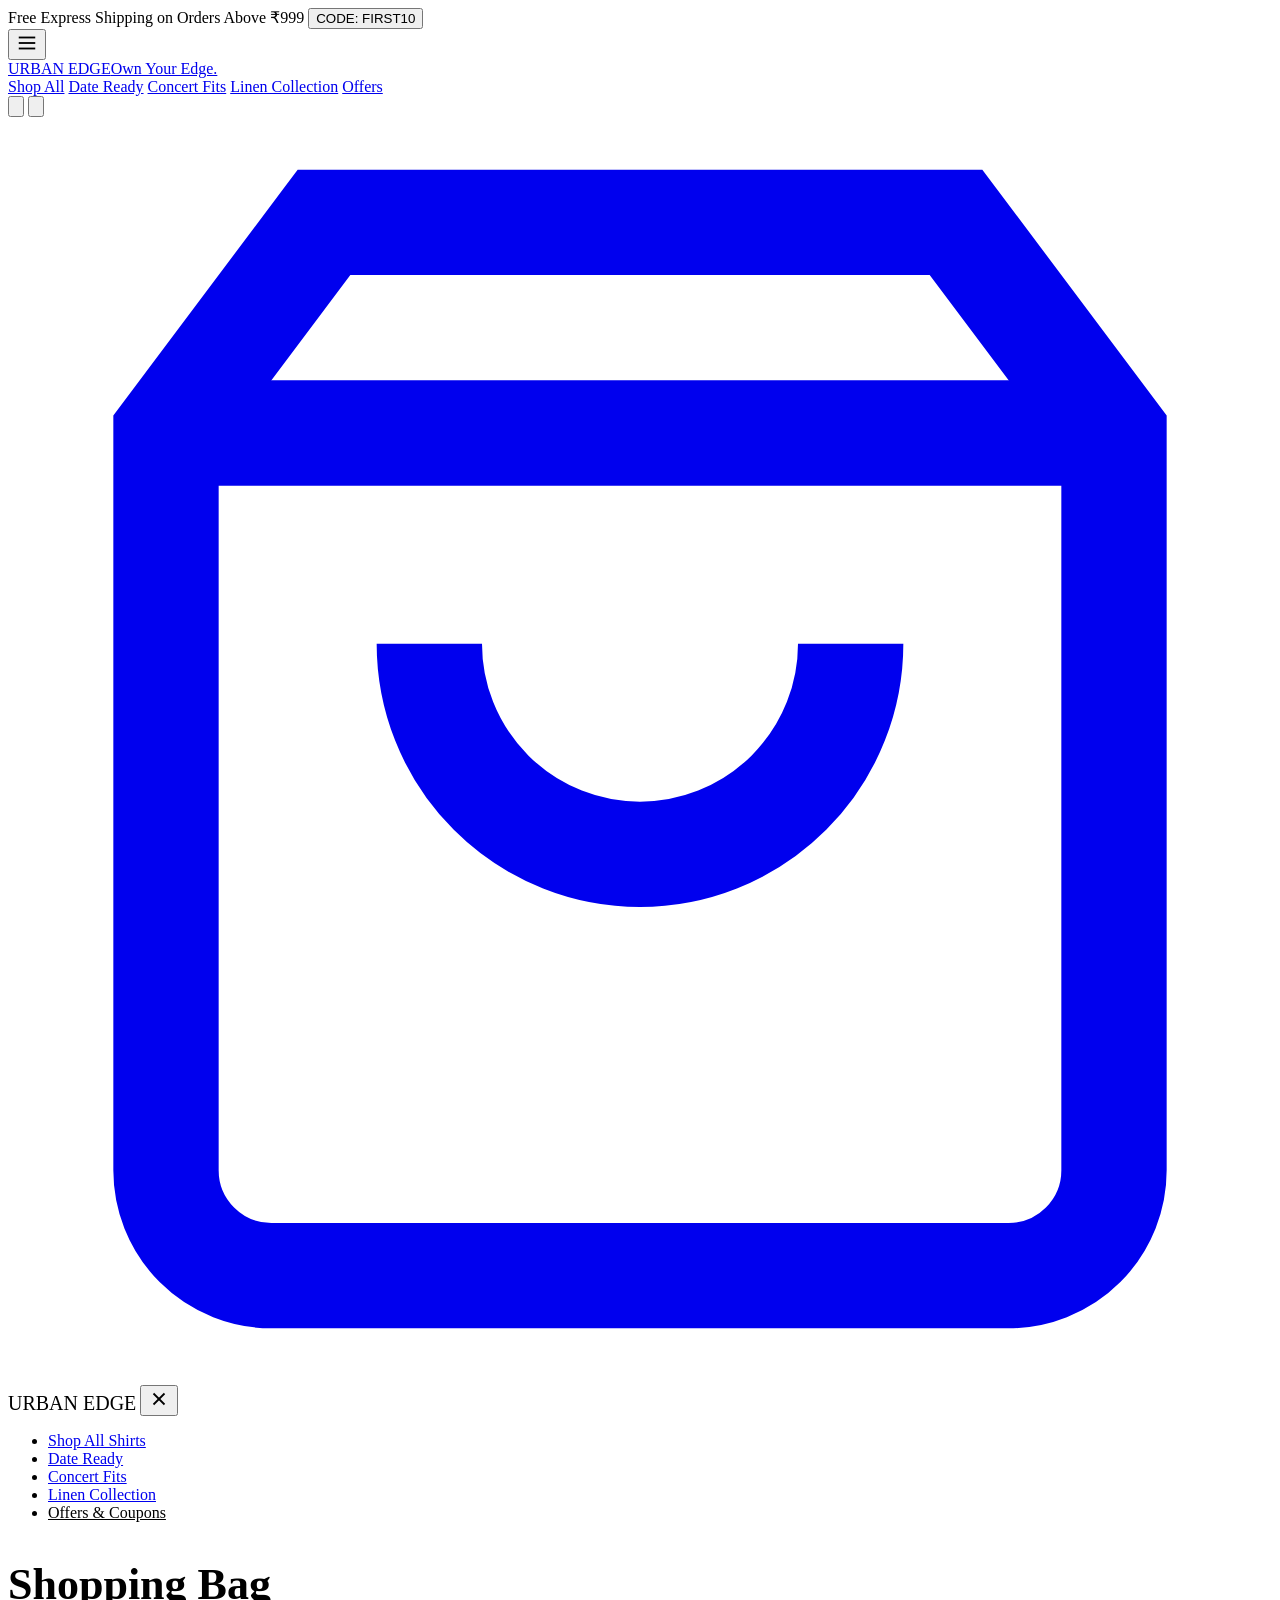
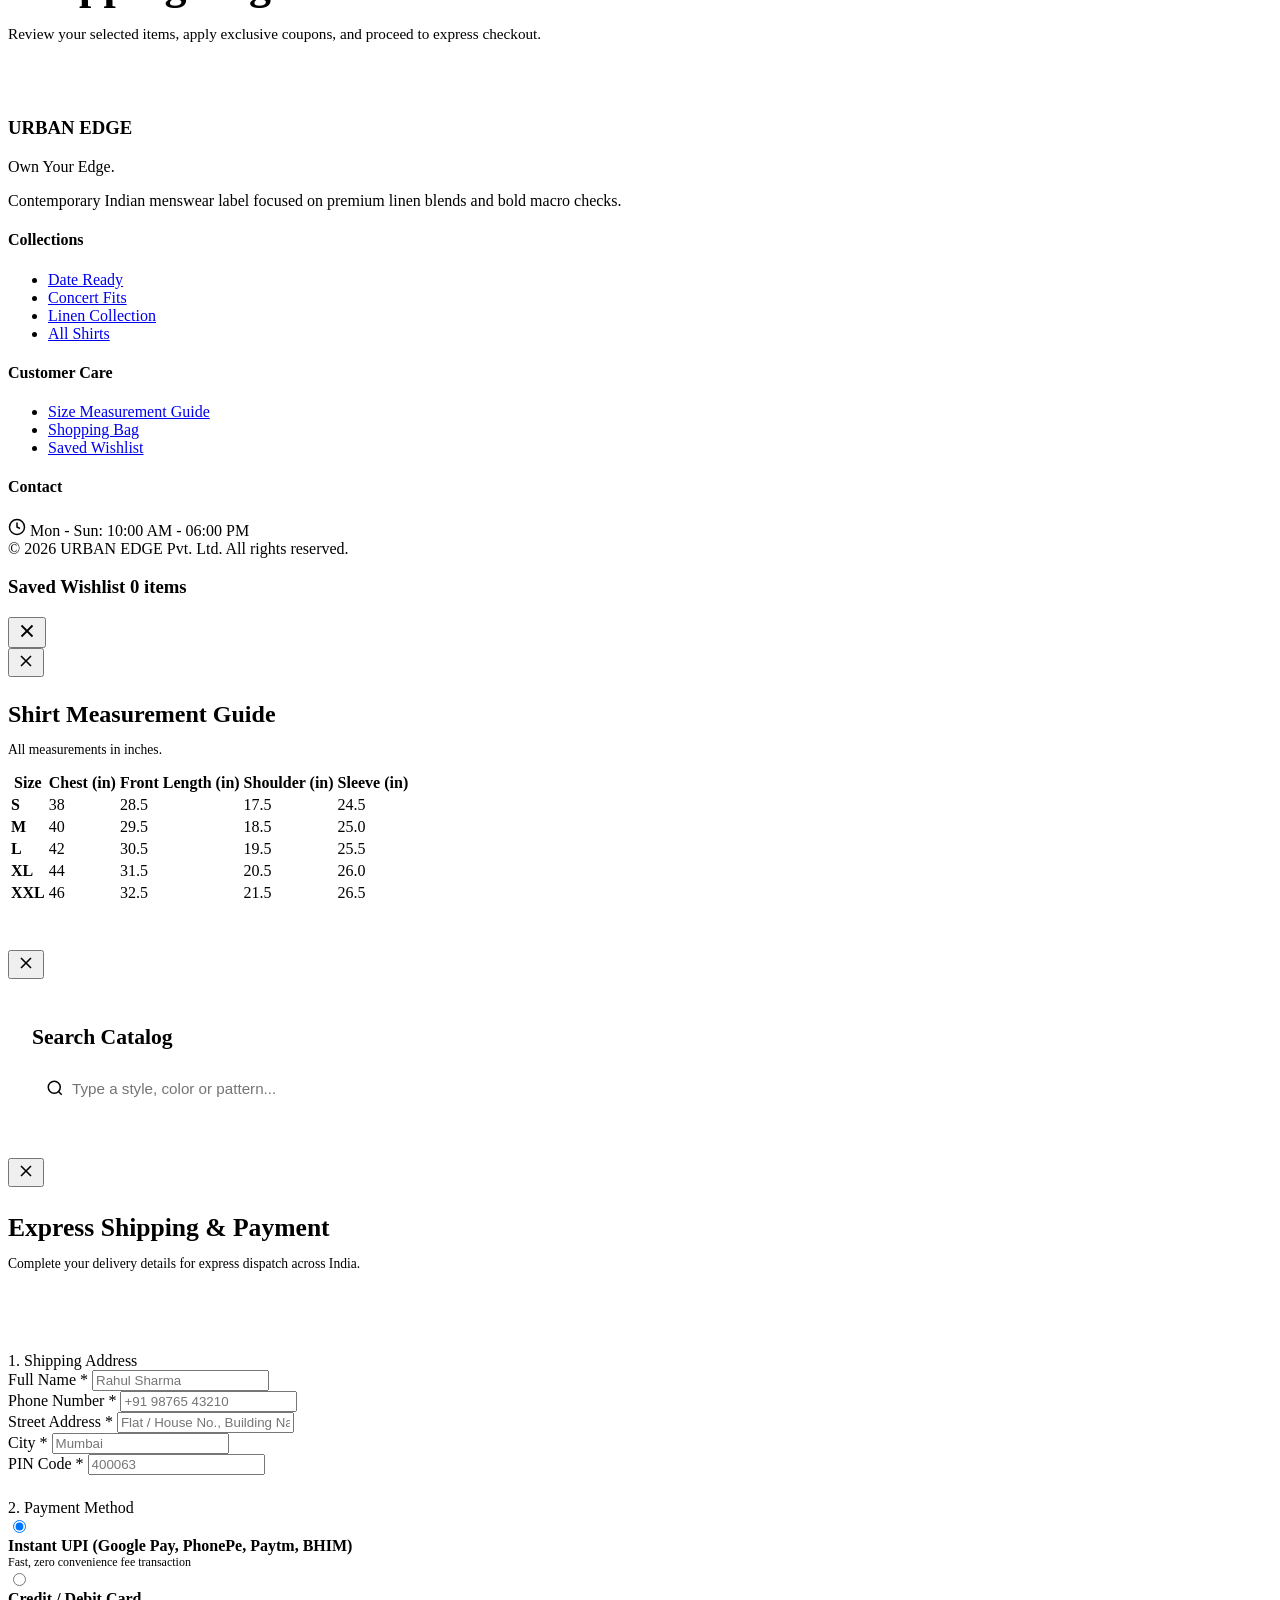
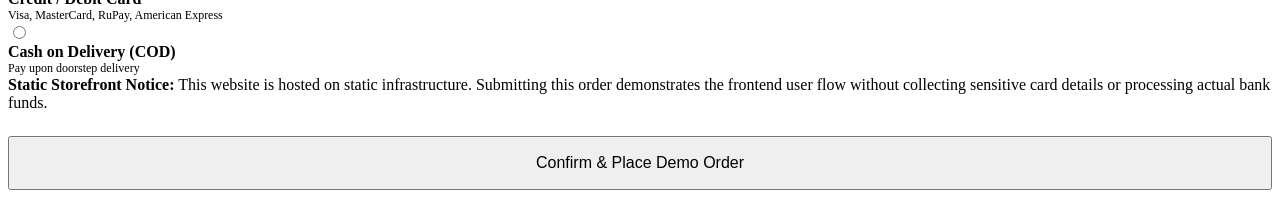
==== cart.html @ 866eb308 "html commit" ====
<!DOCTYPE html>
<html lang="en">
<head>
  <meta charset="UTF-8" />
  <meta name="viewport" content="width=device-width, initial-scale=1.0" />
  <meta name="description" content="URBAN EDGE — Shopping Bag and Checkout." />
  <title>Shopping Bag — URBAN EDGE</title>
  
  <link rel="icon" type="image/png" href="media/file1.png" />
  <link rel="preconnect" href="https://fonts.googleapis.com" />
  <link rel="preconnect" href="https://fonts.gstatic.com" crossorigin />
  <link href="https://fonts.googleapis.com/css2?family=Cinzel:wght@600;700&family=Playfair+Display:ital,wght@0,500;0,600;0,700;1,400&family=Plus+Jakarta+Sans:wght@300;400;500;600;700;800&display=swap" rel="stylesheet" />
  <link rel="stylesheet" href="css/styles.css" />
</head>
<body>

  <!-- Announcement Bar -->
  <aside class="announcement-bar" aria-label="Offers Announcement">
    <div class="container">
      <div class="announcement-slider">
        <div class="announcement-item active">
          <span>Free Express Shipping on Orders Above ₹999</span>
          <button type="button" class="announcement-code-badge" data-copy-code="FIRST10" title="Click to copy code">
            CODE: FIRST10
          </button>
        </div>
      </div>
    </div>
  </aside>

  <!-- Site Header -->
  <header class="site-header">
    <div class="container">
      <div class="header-inner">
        <button type="button" class="action-btn mobile-menu-toggle" data-open-mobile-menu aria-label="Open navigation menu">
          <svg width="22" height="22" viewBox="0 0 24 24" fill="none" stroke="currentColor" stroke-width="2" aria-hidden="true"><line x1="3" y1="12" x2="21" y2="12"></line><line x1="3" y1="6" x2="21" y2="6"></line><line x1="3" y1="18" x2="21" y2="18"></line></svg>
        </button>

        <a href="index.html" class="brand-logo-wrap" aria-label="URBAN EDGE Home">
          <img src="media/file1.png" alt="URBAN EDGE Logo" class="brand-logo-img" onerror="this.style.display='none'; document.getElementById('brandFallbackText').style.display='flex';" />
          <div class="brand-fallback-text" id="brandFallbackText" style="display:none;">
            <span class="brand-name">URBAN EDGE</span>
            <span class="brand-tagline">Own Your Edge.</span>
          </div>
        </a>

        <nav class="desktop-nav" aria-label="Primary navigation">
          <a href="index.html#catalog" class="nav-link">Shop All</a>
          <a href="index.html?category=DATE+READY#catalog" class="nav-link">Date Ready</a>
          <a href="index.html?category=CONCERT+FITS#catalog" class="nav-link">Concert Fits</a>
          <a href="index.html?category=LINEN+COLLECTION#catalog" class="nav-link">Linen Collection</a>
          <a href="index.html#offers" class="nav-link nav-link-sale">Offers</a>
        </nav>

        <div class="header-actions">
          <button type="button" class="action-btn" data-open-search aria-label="Search catalog">
            <svg viewBox="0 0 24 24" fill="none" stroke="currentColor" stroke-width="2" aria-hidden="true"><circle cx="11" cy="11" r="8"></circle><line x1="21" y1="21" x2="16.65" y2="16.65"></line></svg>
          </button>
          <button type="button" class="action-btn" data-open-wishlist aria-label="Saved items wishlist">
            <svg viewBox="0 0 24 24" fill="none" stroke="currentColor" stroke-width="2" aria-hidden="true"><path d="M20.84 4.61a5.5 5.5 0 0 0-7.78 0L12 5.67l-1.06-1.06a5.5 5.5 0 0 0-7.78 7.78l1.06 1.06L12 21.23l7.78-7.78 1.06-1.06a5.5 5.5 0 0 0 0-7.78z"></path></svg>
            <span class="action-badge action-badge-wishlist" style="display: none;">0</span>
          </button>
          <a href="cart.html" class="action-btn" aria-label="Shopping bag">
            <svg viewBox="0 0 24 24" fill="none" stroke="currentColor" stroke-width="2" aria-hidden="true"><path d="M6 2L3 6v14a2 2 0 0 0 2 2h14a2 2 0 0 0 2-2V6l-3-4z"></path><line x1="3" y1="6" x2="21" y2="6"></line><path d="M16 10a4 4 0 0 1-8 0"></path></svg>
            <span class="action-badge action-badge-cart" style="display: none;">0</span>
          </a>
        </div>
      </div>
    </div>
  </header>

  <!-- Mobile Drawer -->
  <div class="mobile-nav-backdrop" id="mobileNavBackdrop">
    <div class="mobile-nav-drawer" role="dialog" aria-modal="true" aria-label="Mobile Navigation">
      <div class="mobile-drawer-header">
        <span class="brand-name" style="font-size: 1.25rem;">URBAN EDGE</span>
        <button type="button" class="mobile-drawer-close" data-close-drawer aria-label="Close menu">
          <svg width="22" height="22" viewBox="0 0 24 24" fill="none" stroke="currentColor" stroke-width="2" aria-hidden="true"><line x1="18" y1="6" x2="6" y2="18"></line><line x1="6" y1="6" x2="18" y2="18"></line></svg>
        </button>
      </div>
      <div class="mobile-drawer-body">
        <ul class="mobile-menu-list">
          <li class="mobile-menu-item"><a href="index.html#catalog">Shop All Shirts</a></li>
          <li class="mobile-menu-item"><a href="index.html?category=DATE+READY#catalog">Date Ready</a></li>
          <li class="mobile-menu-item"><a href="index.html?category=CONCERT+FITS#catalog">Concert Fits</a></li>
          <li class="mobile-menu-item"><a href="index.html?category=LINEN+COLLECTION#catalog">Linen Collection</a></li>
          <li class="mobile-menu-item"><a href="index.html#offers" style="color: var(--color-vermilion);">Offers &amp; Coupons</a></li>
        </ul>
      </div>
    </div>
  </div>

  <main>
    <section class="cart-page-section">
      <div class="container">
        <h1 style="font-family: var(--font-serif); font-size: clamp(2rem, 3.5vw, 2.75rem); color: var(--color-emerald-dark); margin-bottom: 0.5rem;">Shopping Bag</h1>
        <p style="color: var(--color-charcoal-muted); font-size: 0.95rem;">Review your selected items, apply exclusive coupons, and proceed to express checkout.</p>

        <!-- Shipping Threshold Bar -->
        <div id="cartPageShippingBanner" style="margin-top: 1.5rem; background: var(--color-emerald-subtle); border: 1px solid var(--color-soft-neutral); padding: 1rem 1.5rem; border-radius: 4px;">
          <!-- Dynamically populated -->
        </div>

        <div id="cartPageLayout">
          <!-- Populated by renderCartPage() -->
        </div>
      </div>
    </section>
  </main>

  <!-- Footer -->
  <footer class="site-footer">
    <div class="container">
      <div class="footer-grid">
        <div class="footer-col-brand">
          <h3 class="footer-brand-name">URBAN EDGE</h3>
          <div class="footer-brand-tagline">Own Your Edge.</div>
          <p class="footer-bio">Contemporary Indian menswear label focused on premium linen blends and bold macro checks.</p>
        </div>
        <div>
          <h4 class="footer-col-title">Collections</h4>
          <ul class="footer-links-list">
            <li><a href="index.html?category=DATE+READY#catalog">Date Ready</a></li>
            <li><a href="index.html?category=CONCERT+FITS#catalog">Concert Fits</a></li>
            <li><a href="index.html?category=LINEN+COLLECTION#catalog">Linen Collection</a></li>
            <li><a href="index.html#catalog">All Shirts</a></li>
          </ul>
        </div>
        <div>
          <h4 class="footer-col-title">Customer Care</h4>
          <ul class="footer-links-list">
            <li><a href="javascript:void(0)" onclick="openSizeGuideModal()">Size Measurement Guide</a></li>
            <li><a href="cart.html">Shopping Bag</a></li>
            <li><a href="javascript:void(0)" onclick="openWishlistDrawer()">Saved Wishlist</a></li>
          </ul>
        </div>
        <div>
          <h4 class="footer-col-title">Contact</h4>
          <div class="footer-contact-info">
            <div class="footer-contact-item">
              <svg width="18" height="18" viewBox="0 0 24 24" fill="none" stroke="currentColor" stroke-width="2" aria-hidden="true"><circle cx="12" cy="12" r="10"></circle><polyline points="12 6 12 12 16 14"></polyline></svg>
              <span>Mon - Sun: 10:00 AM - 06:00 PM</span>
            </div>
          </div>
        </div>
      </div>
      <div class="footer-bottom">
        <div class="container">
          <div>&copy; 2026 URBAN EDGE Pvt. Ltd. All rights reserved.</div>
        </div>
      </div>
    </div>
  </footer>

  <!-- Wishlist Drawer -->
  <div class="drawer-backdrop" id="wishlistDrawerBackdrop">
    <aside class="side-drawer" role="dialog" aria-modal="true" aria-label="Saved Wishlist">
      <div class="drawer-header">
        <h3 class="drawer-title">Saved Wishlist <span class="drawer-count-pill" id="wishlistDrawerCount" style="background-color: var(--color-vermilion);">0 items</span></h3>
        <button type="button" class="drawer-close-btn" data-close-drawer aria-label="Close wishlist drawer">
          <svg width="22" height="22" viewBox="0 0 24 24" fill="none" stroke="currentColor" stroke-width="2" aria-hidden="true"><line x1="18" y1="6" x2="6" y2="18"></line><line x1="6" y1="6" x2="18" y2="18"></line></svg>
        </button>
      </div>
      <div class="drawer-body" id="wishlistDrawerBody"></div>
    </aside>
  </div>

  <!-- Size Guide Modal -->
  <div class="modal-backdrop" id="sizeGuideBackdrop">
    <div class="modal-window" role="dialog" aria-modal="true" aria-label="Size Guide">
      <button type="button" class="modal-close-btn" data-close-drawer aria-label="Close size guide">
        <svg width="20" height="20" viewBox="0 0 24 24" fill="none" stroke="currentColor" stroke-width="2" aria-hidden="true"><line x1="18" y1="6" x2="6" y2="18"></line><line x1="6" y1="6" x2="18" y2="18"></line></svg>
      </button>
      <div class="size-guide-modal-body">
        <h3 style="font-family: var(--font-serif); font-size: 1.5rem; margin-bottom: 0.5rem; color: var(--color-emerald-dark);">Shirt Measurement Guide</h3>
        <p style="font-size: 0.85rem; color: var(--color-charcoal-muted);">All measurements in inches.</p>
        <table class="size-table">
          <thead>
            <tr><th>Size</th><th>Chest (in)</th><th>Front Length (in)</th><th>Shoulder (in)</th><th>Sleeve (in)</th></tr>
          </thead>
          <tbody>
            <tr><td><strong>S</strong></td><td>38</td><td>28.5</td><td>17.5</td><td>24.5</td></tr>
            <tr><td><strong>M</strong></td><td>40</td><td>29.5</td><td>18.5</td><td>25.0</td></tr>
            <tr><td><strong>L</strong></td><td>42</td><td>30.5</td><td>19.5</td><td>25.5</td></tr>
            <tr><td><strong>XL</strong></td><td>44</td><td>31.5</td><td>20.5</td><td>26.0</td></tr>
            <tr><td><strong>XXL</strong></td><td>46</td><td>32.5</td><td>21.5</td><td>26.5</td></tr>
          </tbody>
        </table>
      </div>
    </div>
  </div>

  <!-- Search Modal -->
  <div class="modal-backdrop" id="searchBackdrop">
    <div class="modal-window" role="dialog" aria-modal="true" aria-label="Catalog Search" style="max-width: 640px; margin-top: 5vh;">
      <button type="button" class="modal-close-btn" data-close-drawer aria-label="Close search">
        <svg width="20" height="20" viewBox="0 0 24 24" fill="none" stroke="currentColor" stroke-width="2" aria-hidden="true"><line x1="18" y1="6" x2="6" y2="18"></line><line x1="6" y1="6" x2="18" y2="18"></line></svg>
      </button>
      <div style="padding: 1.5rem 1.5rem 0.5rem;">
        <h3 style="font-family: var(--font-serif); font-size: 1.35rem; margin-bottom: 1rem;">Search Catalog</h3>
        <div style="position: relative; display: flex; align-items: center;">
          <input type="text" id="liveSearchInput" placeholder="Type a style, color or pattern..." style="width: 100%; padding: 0.85rem 1rem 0.85rem 2.5rem; font-size: 0.95rem; border: 1px solid var(--color-neutral-border); border-radius: 4px; background: var(--color-warm-ivory);" />
          <svg style="position: absolute; left: 0.85rem; width: 18px; height: 18px; color: var(--color-charcoal-muted);" viewBox="0 0 24 24" fill="none" stroke="currentColor" stroke-width="2" aria-hidden="true"><circle cx="11" cy="11" r="8"></circle><line x1="21" y1="21" x2="16.65" y2="16.65"></line></svg>
        </div>
      </div>
      <div id="liveSearchResults" style="padding: 1rem 1.5rem 1.5rem;"></div>
    </div>
  </div>

  <!-- Demo Checkout Modal -->
  <div class="modal-backdrop" id="checkoutBackdrop">
    <div class="modal-window" role="dialog" aria-modal="true" aria-label="Checkout Process">
      <button type="button" class="modal-close-btn" data-close-drawer aria-label="Close checkout">
        <svg width="20" height="20" viewBox="0 0 24 24" fill="none" stroke="currentColor" stroke-width="2" aria-hidden="true"><line x1="18" y1="6" x2="6" y2="18"></line><line x1="6" y1="6" x2="18" y2="18"></line></svg>
      </button>
      <div class="checkout-modal-body" id="checkoutModalBody">
        <h3 style="font-family: var(--font-serif); font-size: 1.6rem; margin-bottom: 0.25rem; color: var(--color-charcoal);">Express Shipping &amp; Payment</h3>
        <p style="font-size: 0.85rem; color: var(--color-charcoal-muted); margin-bottom: 1.5rem;">Complete your delivery details for express dispatch across India.</p>

        <div id="checkoutOrderSummary" style="background: var(--color-ivory-light); border: 1px solid var(--color-neutral-border); padding: 1rem 1.25rem; border-radius: 4px; margin-bottom: 1.5rem;"></div>

        <form id="demoCheckoutForm">
          <div class="checkout-step-title">1. Shipping Address</div>
          <div class="form-grid-2">
            <div class="form-group">
              <label class="form-label" for="custName">Full Name *</label>
              <input type="text" id="custName" name="custName" required class="form-control" placeholder="Rahul Sharma" />
            </div>
            <div class="form-group">
              <label class="form-label" for="custPhone">Phone Number *</label>
              <input type="tel" id="custPhone" name="custPhone" required class="form-control" placeholder="+91 98765 43210" />
            </div>
          </div>
          <div class="form-group">
            <label class="form-label" for="custAddress">Street Address *</label>
            <input type="text" id="custAddress" name="custAddress" required class="form-control" placeholder="Flat / House No., Building Name, Street" />
          </div>
          <div class="form-grid-2">
            <div class="form-group">
              <label class="form-label" for="custCity">City *</label>
              <input type="text" id="custCity" name="custCity" required class="form-control" placeholder="Mumbai" />
            </div>
            <div class="form-group">
              <label class="form-label" for="custPin">PIN Code *</label>
              <input type="text" id="custPin" name="custPin" required class="form-control" placeholder="400063" maxlength="6" />
            </div>
          </div>

          <div class="checkout-step-title" style="margin-top: 1.5rem;">2. Payment Method</div>
          <div class="payment-options-grid">
            <label class="payment-option-label active">
              <input type="radio" name="payMethod" value="upi" checked />
              <div>
                <strong>Instant UPI (Google Pay, PhonePe, Paytm, BHIM)</strong>
                <div style="font-size: 0.75rem; color: var(--color-charcoal-muted);">Fast, zero convenience fee transaction</div>
              </div>
            </label>
            <label class="payment-option-label">
              <input type="radio" name="payMethod" value="card" />
              <div>
                <strong>Credit / Debit Card</strong>
                <div style="font-size: 0.75rem; color: var(--color-charcoal-muted);">Visa, MasterCard, RuPay, American Express</div>
              </div>
            </label>
            <label class="payment-option-label">
              <input type="radio" name="payMethod" value="cod" />
              <div>
                <strong>Cash on Delivery (COD)</strong>
                <div style="font-size: 0.75rem; color: var(--color-charcoal-muted);">Pay upon doorstep delivery</div>
              </div>
            </label>
          </div>

          <div class="demo-checkout-alert">
            <strong>Static Storefront Notice:</strong> This website is hosted on static infrastructure. Submitting this order demonstrates the frontend user flow without collecting sensitive card details or processing actual bank funds.
          </div>

          <button type="submit" class="btn btn-vermilion" style="width: 100%; margin-top: 1.5rem; padding: 1rem; font-size: 1rem;">
            Confirm &amp; Place Demo Order
          </button>
        </form>
      </div>
    </div>
  </div>

  <!-- Scripts -->
  <script src="js/config-fallback.js"></script>
  <script src="js/products.js"></script>
  <script src="js/cart.js"></script>
  <script src="js/wishlist.js"></script>
  <script src="js/app.js"></script>
  <script>
    async function initCartPage() {
      await window.ProductStore.init();
      window.CartStore.init();
      window.WishlistStore.init();
      renderCartPage();
      initGlobalEvents();
    }

    function renderCartPage() {
      const layout = document.getElementById('cartPageLayout');
      const banner = document.getElementById('cartPageShippingBanner');
      if (!layout || !window.CartStore) return;

      const items = window.CartStore.items;
      const subtotal = window.CartStore.getSubtotal();
      const origTotal = window.CartStore.getOriginalTotal();
      const discount = window.CartStore.getDiscountAmount();
      const shipping = window.CartStore.getShippingFee();
      const finalTotal = window.CartStore.getFinalTotal();
      const diff = 999 - subtotal;

      // Update Shipping Banner
      if (items.length === 0) {
        if (banner) banner.style.display = 'none';
        layout.innerHTML = `
          <div class="empty-state" style="margin-top: 2rem;">
            <svg class="empty-state-icon" viewBox="0 0 24 24" fill="none" stroke="currentColor" stroke-width="1.5" aria-hidden="true">
              <path d="M6 2L3 6v14a2 2 0 0 0 2 2h14a2 2 0 0 0 2-2V6l-3-4z"></path>
              <line x1="3" y1="6" x2="21" y2="6"></line>
              <path d="M16 10a4 4 0 0 1-8 0"></path>
            </svg>
            <h2 class="empty-state-title">Your Shopping Bag is Currently Empty</h2>
            <p class="empty-state-desc">You haven't added any shirts to your bag yet. Explore our handcrafted collection to find your fit.</p>
            <a href="index.html#catalog" class="btn btn-primary" style="padding: 0.85rem 2rem;">
              Explore Shirts Collection
            </a>
          </div>
        `;
        return;
      }

      if (banner) {
        banner.style.display = 'block';
        if (diff <= 0) {
          banner.innerHTML = `
            <div style="color: var(--color-emerald); font-weight: 700; font-size: 0.95rem;">
              🎉 Congratulations! You have qualified for <strong>FREE Express Shipping</strong>!
            </div>
          `;
        } else {
          banner.innerHTML = `
            <div style="font-size: 0.95rem; color: var(--color-charcoal);">
              Add <strong>${formatPrice(diff)}</strong> more to your order to unlock <strong>FREE Express Shipping</strong>!
            </div>
            <div style="width: 100%; height: 6px; background: rgba(0,70,56,0.15); border-radius: 3px; margin-top: 0.5rem; overflow: hidden;">
              <div style="width: ${Math.min(100, Math.round((subtotal/999)*100))}%; height: 100%; background: var(--color-emerald);"></div>
            </div>
          `;
        }
      }

      const couponActive = window.CartStore.appliedCoupon;
      const couponHtml = couponActive 
        ? `
          <div style="display: flex; align-items: center; justify-content: space-between; background: var(--color-emerald-subtle); padding: 0.6rem 1rem; border-radius: 4px; margin-bottom: 1rem;">
            <span style="font-size: 0.85rem; color: var(--color-emerald-dark); font-weight: 700;">Code Applied: ${couponActive.code} (${couponActive.label})</span>
            <button type="button" onclick="CartStore.removeCoupon();" style="color: var(--color-vermilion); font-size: 0.8rem; font-weight: 700;">Remove</button>
          </div>
        `
        : `
          <form style="display: flex; gap: 0.5rem; margin-bottom: 1.25rem;" onsubmit="event.preventDefault(); const res = CartStore.applyCoupon(this.cpCode.value); if(res.success){ showToast(res.message, 'emerald'); } else { showToast(res.message, 'vermilion'); }">
            <input type="text" name="cpCode" placeholder="Enter Promo Code (e.g. FIRST10)" style="flex: 1; padding: 0.65rem 0.85rem; font-size: 0.85rem; border: 1px solid var(--color-neutral-border); border-radius: 4px; text-transform: uppercase;" />
            <button type="submit" class="btn btn-primary" style="padding: 0.65rem 1.25rem; font-size: 0.8rem;">Apply</button>
          </form>
        `;

      layout.innerHTML = `
        <div class="cart-grid-layout">
          <!-- Items List Column -->
          <div class="cart-items-card">
            <div class="cart-table-header">
              <span>Product Details</span>
              <span style="text-align: center;">Size</span>
              <span style="text-align: center;">Quantity</span>
              <span style="text-align: right;">Total</span>
            </div>

            ${items.map(item => `
              <div class="cart-row-item">
                <div style="width: 80px; aspect-ratio: 4/5; background: var(--color-soft-neutral); border-radius: 2px; overflow: hidden;">
                  <img src="${item.image}" alt="${escapeHtml(item.name)}" style="width: 100%; height: 100%; object-fit: cover;" onerror="this.onerror=null; this.src='${getRemoteMediaFallback(item.raw_image)}';" />
                </div>
                
                <div>
                  <span style="font-size: 0.7rem; font-weight: 700; color: var(--color-emerald); letter-spacing: 0.1em; text-transform: uppercase;">${escapeHtml(item.category)}</span>
                  <h3 style="font-size: 0.95rem; font-weight: 600; line-height: 1.35; margin: 0.2rem 0 0.4rem;">
                    <a href="product.html?id=${item.id}" style="color: var(--color-charcoal);">${escapeHtml(item.name)}</a>
                  </h3>
                  <div style="font-size: 0.85rem; color: var(--color-charcoal-muted);">
                    Unit Price: <strong>${formatPrice(item.effective_price)}</strong>
                    ${item.price > item.effective_price ? `<del style="margin-left: 0.35rem; font-size: 0.75rem;">${formatPrice(item.price)}</del>` : ''}
                  </div>
                </div>

                <div style="text-align: center; font-weight: 700; font-size: 0.9rem;">
                  <span class="sr-only">Size: </span>${item.size}
                </div>

                <div style="text-align: center;">
                  <div class="drawer-qty-control" style="margin: 0 auto;">
                    <button type="button" class="drawer-qty-btn" onclick="CartStore.updateQuantity('${item.key}', ${item.quantity - 1})" aria-label="Decrease quantity">−</button>
                    <span class="drawer-qty-val">${item.quantity}</span>
                    <button type="button" class="drawer-qty-btn" onclick="CartStore.updateQuantity('${item.key}', ${item.quantity + 1})" aria-label="Increase quantity">+</button>
                  </div>
                </div>

                <div style="text-align: right; font-weight: 800; font-size: 1.05rem; color: var(--color-charcoal);">
                  ${formatPrice(item.effective_price * item.quantity)}
                  <button type="button" onclick="CartStore.removeItem('${item.key}')" style="display: block; margin-top: 0.4rem; margin-left: auto; font-size: 0.75rem; color: var(--color-vermilion); font-weight: 600; text-decoration: underline;" aria-label="Remove item">
                    Remove
                  </button>
                </div>
              </div>
            `).join('')}

            <div style="display: flex; justify-content: space-between; align-items: center; margin-top: 1.5rem; padding-top: 1.5rem; border-top: 1px solid var(--color-soft-neutral);">
              <a href="index.html#catalog" style="font-size: 0.875rem; font-weight: 600; color: var(--color-emerald); display: flex; align-items: center; gap: 0.35rem;">
                <svg width="16" height="16" viewBox="0 0 24 24" fill="none" stroke="currentColor" stroke-width="2" aria-hidden="true"><polyline points="15 18 9 12 15 6"></polyline></svg>
                Continue Shopping
              </a>
              <button type="button" onclick="if(confirm('Are you sure you want to clear your bag?')){ CartStore.clear(); }" style="font-size: 0.8rem; color: var(--color-charcoal-muted); text-decoration: underline;">
                Clear Bag
              </button>
            </div>
          </div>

          <!-- Order Summary Column -->
          <div class="cart-summary-card">
            <h2 class="summary-heading">Order Summary</h2>

            ${couponHtml}

            <div style="display: flex; flex-direction: column; gap: 0.75rem; font-size: 0.9rem; color: var(--color-charcoal-muted); margin-bottom: 1.5rem;">
              <div style="display: flex; justify-content: space-between;">
                <span>Total Items</span>
                <span>${window.CartStore.getTotalCount()} shirts</span>
              </div>
              <div style="display: flex; justify-content: space-between;">
                <span>Bag Subtotal</span>
                <span>${formatPrice(subtotal)}</span>
              </div>
              ${origTotal > subtotal ? `
                <div style="display: flex; justify-content: space-between; color: var(--color-emerald);">
                  <span>Catalog Discount</span>
                  <span>−${formatPrice(origTotal - subtotal)}</span>
                </div>
              ` : ''}
              ${discount > 0 ? `
                <div style="display: flex; justify-content: space-between; color: var(--color-emerald); font-weight: 700;">
                  <span>Coupon Savings</span>
                  <span>−${formatPrice(discount)}</span>
                </div>
              ` : ''}
              <div style="display: flex; justify-content: space-between;">
                <span>Express Courier Shipping</span>
                <span>${shipping === 0 ? '<strong style="color: var(--color-emerald);">FREE</strong>' : formatPrice(shipping)}</span>
              </div>
              <div style="display: flex; justify-content: space-between; font-size: 1.25rem; font-weight: 800; color: var(--color-charcoal); border-top: 1px solid var(--color-neutral-border); padding-top: 0.75rem; margin-top: 0.25rem;">
                <span>Estimated Total</span>
                <span>${formatPrice(finalTotal)}</span>
              </div>
            </div>

            <button type="button" class="btn btn-vermilion" style="width: 100%; padding: 1rem; font-size: 0.95rem;" onclick="openCheckoutModal()">
              Proceed To Checkout
            </button>

            <!-- Trust Icons -->
            <div style="margin-top: 1.75rem; padding-top: 1.25rem; border-top: 1px solid var(--color-soft-neutral); display: flex; flex-direction: column; gap: 0.65rem; font-size: 0.75rem; color: var(--color-charcoal-muted);">
              <div style="display: flex; align-items: center; gap: 0.5rem;">
                <svg width="16" height="16" viewBox="0 0 24 24" fill="none" stroke="currentColor" stroke-width="2" style="color: var(--color-emerald);"><path d="M12 22s8-4 8-10V5l-8-3-8 3v7c0 6 8 10 8 10z"></path></svg>
                <span>SSL 256-Bit Encrypted Indian Retail Payment</span>
              </div>
              <div style="display: flex; align-items: center; gap: 0.5rem;">
                <svg width="16" height="16" viewBox="0 0 24 24" fill="none" stroke="currentColor" stroke-width="2" style="color: var(--color-emerald);"><polyline points="1 4 1 10 7 10"></polyline><polyline points="23 20 23 14 17 14"></polyline><path d="M20.49 9A9 9 0 0 0 5.64 5.64L1 10m22 4l-4.64 4.36A9 9 0 0 1 3.51 15"></path></svg>
                <span>7-Day Doorstep Exchange Guarantee</span>
              </div>
            </div>
          </div>
        </div>
      `;
    }

    document.addEventListener('DOMContentLoaded', initCartPage);
  </script>
</body>
</html>
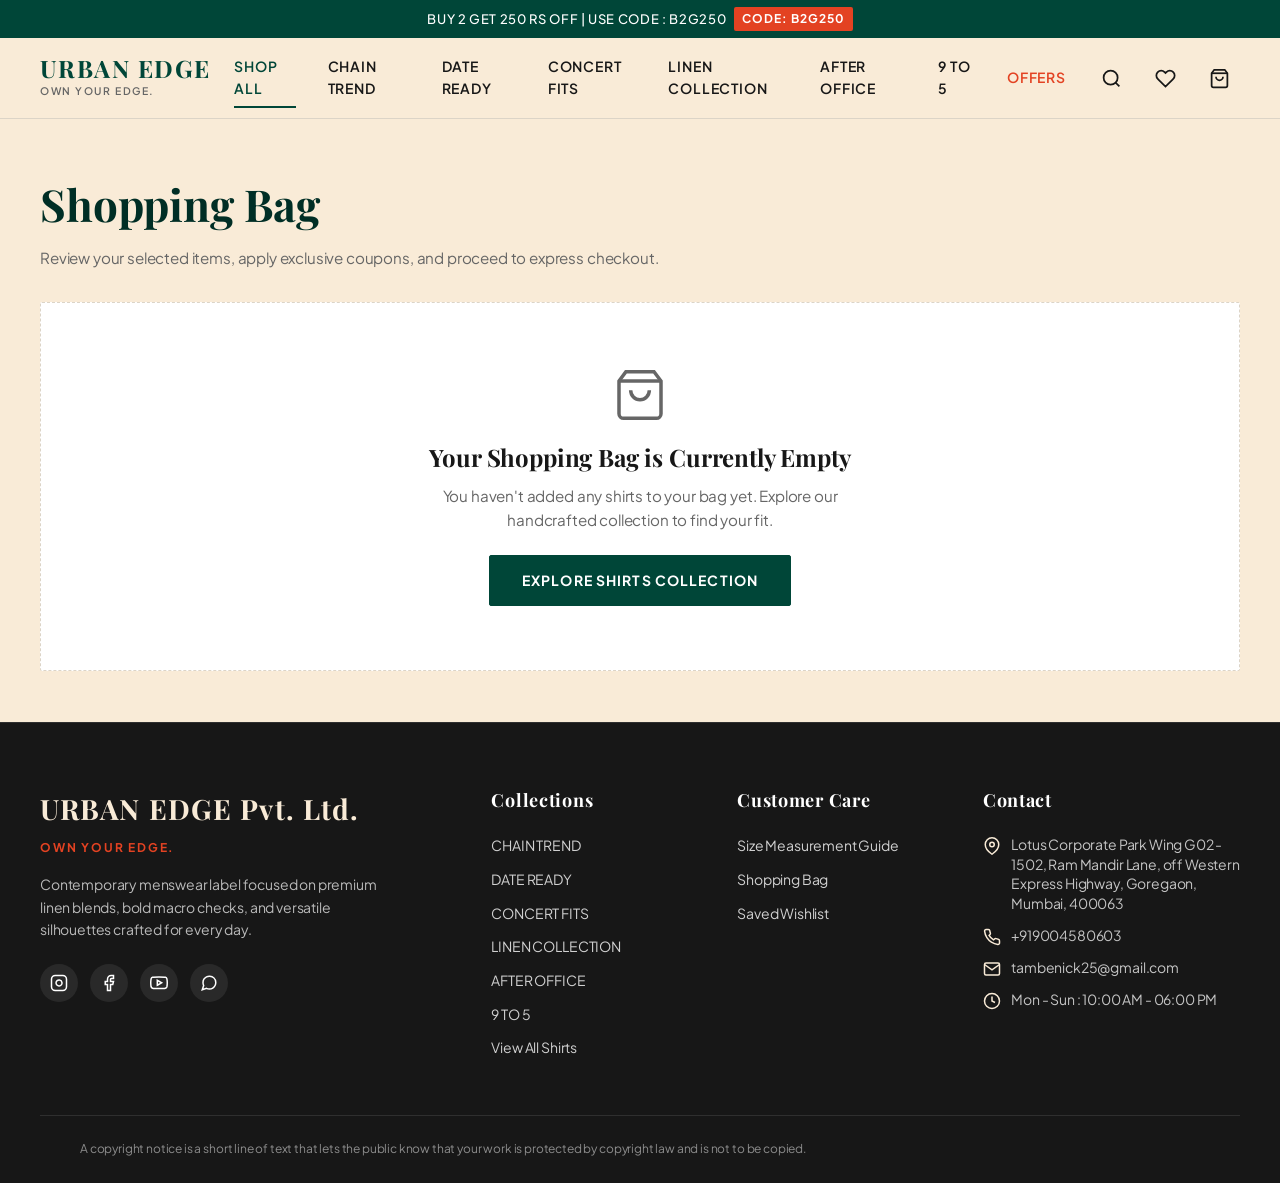
==== commit 2fb51631: "w" ====
--- a/cart.html
+++ b/cart.html
@@ -3,7 +3,7 @@
 <head>
   <meta charset="UTF-8" />
   <meta name="viewport" content="width=device-width, initial-scale=1.0" />
-  <meta name="description" content="URBAN EDGE — Shopping Bag and Checkout." />
+  <meta name="description" content="Shopping Bag & Checkout — URBAN EDGE" />
   <title>Shopping Bag — URBAN EDGE</title>
   
   <link rel="icon" type="image/png" href="media/file1.png" />
@@ -14,21 +14,16 @@
 </head>
 <body>
 
-  <!-- Announcement Bar -->
+  <!-- Dynamic Announcement Bar -->
   <aside class="announcement-bar" aria-label="Offers Announcement">
     <div class="container">
-      <div class="announcement-slider">
-        <div class="announcement-item active">
-          <span>Free Express Shipping on Orders Above ₹999</span>
-          <button type="button" class="announcement-code-badge" data-copy-code="FIRST10" title="Click to copy code">
-            CODE: FIRST10
-          </button>
-        </div>
+      <div class="announcement-slider" id="announcementSlider">
+        <!-- Injected dynamically -->
       </div>
     </div>
   </aside>
 
-  <!-- Site Header -->
+  <!-- Dynamic Header -->
   <header class="site-header">
     <div class="container">
       <div class="header-inner">
@@ -36,20 +31,12 @@
           <svg width="22" height="22" viewBox="0 0 24 24" fill="none" stroke="currentColor" stroke-width="2" aria-hidden="true"><line x1="3" y1="12" x2="21" y2="12"></line><line x1="3" y1="6" x2="21" y2="6"></line><line x1="3" y1="18" x2="21" y2="18"></line></svg>
         </button>
 
-        <a href="index.html" class="brand-logo-wrap" aria-label="URBAN EDGE Home">
-          <img src="media/file1.png" alt="URBAN EDGE Logo" class="brand-logo-img" onerror="this.style.display='none'; document.getElementById('brandFallbackText').style.display='flex';" />
-          <div class="brand-fallback-text" id="brandFallbackText" style="display:none;">
-            <span class="brand-name">URBAN EDGE</span>
-            <span class="brand-tagline">Own Your Edge.</span>
-          </div>
+        <a href="index.html" class="brand-logo-wrap" aria-label="Brand Home">
+          <!-- Injected dynamically -->
         </a>
 
-        <nav class="desktop-nav" aria-label="Primary navigation">
-          <a href="index.html#catalog" class="nav-link">Shop All</a>
-          <a href="index.html?category=DATE+READY#catalog" class="nav-link">Date Ready</a>
-          <a href="index.html?category=CONCERT+FITS#catalog" class="nav-link">Concert Fits</a>
-          <a href="index.html?category=LINEN+COLLECTION#catalog" class="nav-link">Linen Collection</a>
-          <a href="index.html#offers" class="nav-link nav-link-sale">Offers</a>
+        <nav class="desktop-nav" id="desktopNav" aria-label="Primary navigation">
+          <!-- Injected dynamically -->
         </nav>
 
         <div class="header-actions">
@@ -79,14 +66,11 @@
         </button>
       </div>
       <div class="mobile-drawer-body">
-        <ul class="mobile-menu-list">
-          <li class="mobile-menu-item"><a href="index.html#catalog">Shop All Shirts</a></li>
-          <li class="mobile-menu-item"><a href="index.html?category=DATE+READY#catalog">Date Ready</a></li>
-          <li class="mobile-menu-item"><a href="index.html?category=CONCERT+FITS#catalog">Concert Fits</a></li>
-          <li class="mobile-menu-item"><a href="index.html?category=LINEN+COLLECTION#catalog">Linen Collection</a></li>
-          <li class="mobile-menu-item"><a href="index.html#offers" style="color: var(--color-vermilion);">Offers &amp; Coupons</a></li>
+        <ul class="mobile-menu-list" id="mobileMenuList">
+          <!-- Injected dynamically -->
         </ul>
       </div>
+      <div class="mobile-drawer-footer" id="mobileDrawerFooter"></div>
     </div>
   </div>
 
@@ -108,23 +92,14 @@
     </section>
   </main>
 
-  <!-- Footer -->
+  <!-- Dynamic Footer -->
   <footer class="site-footer">
     <div class="container">
       <div class="footer-grid">
-        <div class="footer-col-brand">
-          <h3 class="footer-brand-name">URBAN EDGE</h3>
-          <div class="footer-brand-tagline">Own Your Edge.</div>
-          <p class="footer-bio">Contemporary Indian menswear label focused on premium linen blends and bold macro checks.</p>
-        </div>
+        <div class="footer-col-brand" id="footerBrandCol"></div>
         <div>
           <h4 class="footer-col-title">Collections</h4>
-          <ul class="footer-links-list">
-            <li><a href="index.html?category=DATE+READY#catalog">Date Ready</a></li>
-            <li><a href="index.html?category=CONCERT+FITS#catalog">Concert Fits</a></li>
-            <li><a href="index.html?category=LINEN+COLLECTION#catalog">Linen Collection</a></li>
-            <li><a href="index.html#catalog">All Shirts</a></li>
-          </ul>
+          <ul class="footer-links-list" id="footerCategoryLinks"></ul>
         </div>
         <div>
           <h4 class="footer-col-title">Customer Care</h4>
@@ -136,17 +111,12 @@
         </div>
         <div>
           <h4 class="footer-col-title">Contact</h4>
-          <div class="footer-contact-info">
-            <div class="footer-contact-item">
-              <svg width="18" height="18" viewBox="0 0 24 24" fill="none" stroke="currentColor" stroke-width="2" aria-hidden="true"><circle cx="12" cy="12" r="10"></circle><polyline points="12 6 12 12 16 14"></polyline></svg>
-              <span>Mon - Sun: 10:00 AM - 06:00 PM</span>
-            </div>
-          </div>
+          <div class="footer-contact-info" id="footerContactInfo"></div>
         </div>
       </div>
       <div class="footer-bottom">
         <div class="container">
-          <div>&copy; 2026 URBAN EDGE Pvt. Ltd. All rights reserved.</div>
+          <div id="footerCopyrightNotice"></div>
         </div>
       </div>
     </div>
@@ -272,7 +242,7 @@
           </div>
 
           <div class="demo-checkout-alert">
-            <strong>Static Storefront Notice:</strong> This website is hosted on static infrastructure. Submitting this order demonstrates the frontend user flow without collecting sensitive card details or processing actual bank funds.
+            <strong>Static Storefront Notice:</strong> Static preview mode. Submitting this order demonstrates the frontend user flow without collecting payment credentials or charging funds.
           </div>
 
           <button type="submit" class="btn btn-vermilion" style="width: 100%; margin-top: 1.5rem; padding: 1rem; font-size: 1rem;">
@@ -284,7 +254,6 @@
   </div>
 
   <!-- Scripts -->
-  <script src="js/config-fallback.js"></script>
   <script src="js/products.js"></script>
   <script src="js/cart.js"></script>
   <script src="js/wishlist.js"></script>
@@ -294,6 +263,12 @@
       await window.ProductStore.init();
       window.CartStore.init();
       window.WishlistStore.init();
+
+      // Render Dynamic Header, Announcement & Footer
+      renderDynamicHeader();
+      renderDynamicAnnouncementBar();
+      renderDynamicFooter();
+
       renderCartPage();
       initGlobalEvents();
     }
@@ -361,7 +336,7 @@
         `
         : `
           <form style="display: flex; gap: 0.5rem; margin-bottom: 1.25rem;" onsubmit="event.preventDefault(); const res = CartStore.applyCoupon(this.cpCode.value); if(res.success){ showToast(res.message, 'emerald'); } else { showToast(res.message, 'vermilion'); }">
-            <input type="text" name="cpCode" placeholder="Enter Promo Code (e.g. FIRST10)" style="flex: 1; padding: 0.65rem 0.85rem; font-size: 0.85rem; border: 1px solid var(--color-neutral-border); border-radius: 4px; text-transform: uppercase;" />
+            <input type="text" name="cpCode" placeholder="Enter coupon code" style="flex: 1; padding: 0.65rem 0.85rem; font-size: 0.85rem; border: 1px solid var(--color-neutral-border); border-radius: 4px; text-transform: uppercase;" />
             <button type="submit" class="btn btn-primary" style="padding: 0.65rem 1.25rem; font-size: 0.8rem;">Apply</button>
           </form>
         `;
@@ -377,43 +352,46 @@
               <span style="text-align: right;">Total</span>
             </div>
 
-            ${items.map(item => `
-              <div class="cart-row-item">
-                <div style="width: 80px; aspect-ratio: 4/5; background: var(--color-soft-neutral); border-radius: 2px; overflow: hidden;">
-                  <img src="${item.image}" alt="${escapeHtml(item.name)}" style="width: 100%; height: 100%; object-fit: cover;" onerror="this.onerror=null; this.src='${getRemoteMediaFallback(item.raw_image)}';" />
-                </div>
-                
-                <div>
-                  <span style="font-size: 0.7rem; font-weight: 700; color: var(--color-emerald); letter-spacing: 0.1em; text-transform: uppercase;">${escapeHtml(item.category)}</span>
-                  <h3 style="font-size: 0.95rem; font-weight: 600; line-height: 1.35; margin: 0.2rem 0 0.4rem;">
-                    <a href="product.html?id=${item.id}" style="color: var(--color-charcoal);">${escapeHtml(item.name)}</a>
-                  </h3>
-                  <div style="font-size: 0.85rem; color: var(--color-charcoal-muted);">
-                    Unit Price: <strong>${formatPrice(item.effective_price)}</strong>
-                    ${item.price > item.effective_price ? `<del style="margin-left: 0.35rem; font-size: 0.75rem;">${formatPrice(item.price)}</del>` : ''}
+            ${items.map(item => {
+              const imgTag = renderImgTag(item.image, item.name);
+              return `
+                <div class="cart-row-item">
+                  <div style="width: 80px; aspect-ratio: 4/5; background: var(--color-soft-neutral); border-radius: 2px; overflow: hidden;">
+                    ${imgTag}
+                  </div>
+                  
+                  <div>
+                    <span style="font-size: 0.7rem; font-weight: 700; color: var(--color-emerald); letter-spacing: 0.1em; text-transform: uppercase;">${escapeHtml(item.category)}</span>
+                    <h3 style="font-size: 0.95rem; font-weight: 600; line-height: 1.35; margin: 0.2rem 0 0.4rem;">
+                      <a href="product.html?id=${item.id}" style="color: var(--color-charcoal);">${escapeHtml(item.name)}</a>
+                    </h3>
+                    <div style="font-size: 0.85rem; color: var(--color-charcoal-muted);">
+                      Unit Price: <strong>${formatPrice(item.effective_price)}</strong>
+                      ${item.price > item.effective_price ? `<del style="margin-left: 0.35rem; font-size: 0.75rem;">${formatPrice(item.price)}</del>` : ''}
+                    </div>
+                  </div>
+
+                  <div style="text-align: center; font-weight: 700; font-size: 0.9rem;">
+                    <span class="sr-only">Size: </span>${item.size}
+                  </div>
+
+                  <div style="text-align: center;">
+                    <div class="drawer-qty-control" style="margin: 0 auto;">
+                      <button type="button" class="drawer-qty-btn" onclick="CartStore.updateQuantity('${item.key}', ${item.quantity - 1})" aria-label="Decrease quantity">−</button>
+                      <span class="drawer-qty-val">${item.quantity}</span>
+                      <button type="button" class="drawer-qty-btn" onclick="CartStore.updateQuantity('${item.key}', ${item.quantity + 1})" aria-label="Increase quantity">+</button>
+                    </div>
+                  </div>
+
+                  <div style="text-align: right; font-weight: 800; font-size: 1.05rem; color: var(--color-charcoal);">
+                    ${formatPrice(item.effective_price * item.quantity)}
+                    <button type="button" onclick="CartStore.removeItem('${item.key}')" style="display: block; margin-top: 0.4rem; margin-left: auto; font-size: 0.75rem; color: var(--color-vermilion); font-weight: 600; text-decoration: underline;" aria-label="Remove item">
+                      Remove
+                    </button>
                   </div>
                 </div>
-
-                <div style="text-align: center; font-weight: 700; font-size: 0.9rem;">
-                  <span class="sr-only">Size: </span>${item.size}
-                </div>
-
-                <div style="text-align: center;">
-                  <div class="drawer-qty-control" style="margin: 0 auto;">
-                    <button type="button" class="drawer-qty-btn" onclick="CartStore.updateQuantity('${item.key}', ${item.quantity - 1})" aria-label="Decrease quantity">−</button>
-                    <span class="drawer-qty-val">${item.quantity}</span>
-                    <button type="button" class="drawer-qty-btn" onclick="CartStore.updateQuantity('${item.key}', ${item.quantity + 1})" aria-label="Increase quantity">+</button>
-                  </div>
-                </div>
-
-                <div style="text-align: right; font-weight: 800; font-size: 1.05rem; color: var(--color-charcoal);">
-                  ${formatPrice(item.effective_price * item.quantity)}
-                  <button type="button" onclick="CartStore.removeItem('${item.key}')" style="display: block; margin-top: 0.4rem; margin-left: auto; font-size: 0.75rem; color: var(--color-vermilion); font-weight: 600; text-decoration: underline;" aria-label="Remove item">
-                    Remove
-                  </button>
-                </div>
-              </div>
-            `).join('')}
+              `;
+            }).join('')}
 
             <div style="display: flex; justify-content: space-between; align-items: center; margin-top: 1.5rem; padding-top: 1.5rem; border-top: 1px solid var(--color-soft-neutral);">
               <a href="index.html#catalog" style="font-size: 0.875rem; font-weight: 600; color: var(--color-emerald); display: flex; align-items: center; gap: 0.35rem;">
@@ -466,18 +444,6 @@
             <button type="button" class="btn btn-vermilion" style="width: 100%; padding: 1rem; font-size: 0.95rem;" onclick="openCheckoutModal()">
               Proceed To Checkout
             </button>
-
-            <!-- Trust Icons -->
-            <div style="margin-top: 1.75rem; padding-top: 1.25rem; border-top: 1px solid var(--color-soft-neutral); display: flex; flex-direction: column; gap: 0.65rem; font-size: 0.75rem; color: var(--color-charcoal-muted);">
-              <div style="display: flex; align-items: center; gap: 0.5rem;">
-                <svg width="16" height="16" viewBox="0 0 24 24" fill="none" stroke="currentColor" stroke-width="2" style="color: var(--color-emerald);"><path d="M12 22s8-4 8-10V5l-8-3-8 3v7c0 6 8 10 8 10z"></path></svg>
-                <span>SSL 256-Bit Encrypted Indian Retail Payment</span>
-              </div>
-              <div style="display: flex; align-items: center; gap: 0.5rem;">
-                <svg width="16" height="16" viewBox="0 0 24 24" fill="none" stroke="currentColor" stroke-width="2" style="color: var(--color-emerald);"><polyline points="1 4 1 10 7 10"></polyline><polyline points="23 20 23 14 17 14"></polyline><path d="M20.49 9A9 9 0 0 0 5.64 5.64L1 10m22 4l-4.64 4.36A9 9 0 0 1 3.51 15"></path></svg>
-                <span>7-Day Doorstep Exchange Guarantee</span>
-              </div>
-            </div>
           </div>
         </div>
       `;
--- a/css/styles.css
+++ b/css/styles.css
@@ -0,0 +1,2862 @@
+/* ==========================================================================
+   URBAN EDGE — LUXURY MEN'S FASHION E-COMMERCE DESIGN SYSTEM
+   Color Direction: Warm Ivory, Emerald Green, Vermilion Red, Charcoal Black
+   ========================================================================== */
+
+:root {
+  /* Brand Palette */
+  --color-warm-ivory: #F9EBD7;
+  --color-ivory-light: #FDF9F2;
+  --color-ivory-dark: #EFE1CC;
+  --color-emerald: #004638;
+  --color-emerald-dark: #002E25;
+  --color-emerald-light: #0A6351;
+  --color-emerald-subtle: #E6EFEA;
+  --color-vermilion: #E34222;
+  --color-vermilion-hover: #C53316;
+  --color-vermilion-subtle: #FBECE8;
+  --color-charcoal: #171717;
+  --color-charcoal-light: #2C2C2C;
+  --color-charcoal-muted: #666666;
+  --color-pure-white: #FFFFFF;
+  --color-soft-neutral: #E9E3D8;
+  --color-neutral-border: #DCD4C7;
+  
+  /* Minor Accents */
+  --color-lavender: #EFEAF8;
+  --color-chartreuse: #E5F082;
+  
+  /* Typography */
+  --font-serif: 'Playfair Display', 'Cinzel', Georgia, 'Times New Roman', serif;
+  --font-sans: 'Plus Jakarta Sans', -apple-system, BlinkMacSystemFont, 'Segoe UI', Roboto, Helvetica, Arial, sans-serif;
+  
+  /* Elevation & Shadows */
+  --shadow-sm: 0 2px 8px rgba(23, 23, 23, 0.05);
+  --shadow-md: 0 6px 20px rgba(23, 23, 23, 0.08);
+  --shadow-lg: 0 12px 36px rgba(23, 23, 23, 0.12);
+  --shadow-drawer: -4px 0 24px rgba(0, 0, 0, 0.15);
+  
+  /* Transitions */
+  --transition-fast: 0.18s cubic-bezier(0.2, 0, 0, 1);
+  --transition-smooth: 0.3s cubic-bezier(0.25, 0.8, 0.25, 1);
+  --transition-slow: 0.5s cubic-bezier(0.16, 1, 0.3, 1);
+  
+  /* Layout Dimensions */
+  --header-height: 80px;
+  --announcement-height: 38px;
+  --container-max: 1360px;
+  --border-radius-xs: 2px;
+  --border-radius-sm: 4px;
+  --border-radius-md: 8px;
+}
+
+/* ==========================================================================
+   RESET & BASE STYLES
+   ========================================================================== */
+
+*, *::before, *::after {
+  box-sizing: border-box;
+  margin: 0;
+  padding: 0;
+}
+
+html {
+  font-size: 16px;
+  scroll-behavior: smooth;
+  -webkit-text-size-adjust: 100%;
+}
+
+body {
+  font-family: var(--font-sans);
+  background-color: var(--color-warm-ivory);
+  color: var(--color-charcoal);
+  line-height: 1.55;
+  letter-spacing: -0.01em;
+  overflow-x: hidden;
+  min-height: 100vh;
+  display: flex;
+  flex-direction: column;
+}
+
+/* Accessible hidden element */
+.sr-only {
+  position: absolute;
+  width: 1px;
+  height: 1px;
+  padding: 0;
+  margin: -1px;
+  overflow: hidden;
+  clip: rect(0, 0, 0, 0);
+  white-space: nowrap;
+  border: 0;
+}
+
+img, picture, svg, video {
+  display: block;
+  max-width: 100%;
+}
+
+button, input, select, textarea {
+  font: inherit;
+  color: inherit;
+}
+
+button {
+  cursor: pointer;
+  border: none;
+  background: none;
+}
+
+a {
+  color: inherit;
+  text-decoration: none;
+  transition: color var(--transition-fast);
+}
+
+ul, ol {
+  list-style: none;
+}
+
+/* Focus styles for accessibility */
+:focus-visible {
+  outline: 2px solid var(--color-emerald);
+  outline-offset: 3px;
+}
+
+/* Page container */
+.container {
+  width: 100%;
+  max-width: var(--container-max);
+  margin-left: auto;
+  margin-right: auto;
+  padding-left: clamp(1rem, 4vw, 2.5rem);
+  padding-right: clamp(1rem, 4vw, 2.5rem);
+}
+
+/* Main Content Wrapper */
+main {
+  flex: 1 0 auto;
+}
+
+/* ==========================================================================
+   ANNOUNCEMENT BAR
+   ========================================================================== */
+
+.announcement-bar {
+  background-color: var(--color-emerald);
+  color: var(--color-pure-white);
+  height: var(--announcement-height);
+  font-size: 0.8125rem;
+  letter-spacing: 0.05em;
+  text-transform: uppercase;
+  font-weight: 500;
+  position: relative;
+  z-index: 100;
+  overflow: hidden;
+  display: flex;
+  align-items: center;
+  justify-content: center;
+}
+
+.announcement-bar .container {
+  display: flex;
+  align-items: center;
+  justify-content: space-between;
+  width: 100%;
+}
+
+.announcement-slider {
+  display: flex;
+  align-items: center;
+  justify-content: center;
+  flex: 1;
+  text-align: center;
+  position: relative;
+  height: 100%;
+}
+
+.announcement-item {
+  display: inline-flex;
+  align-items: center;
+  gap: 0.5rem;
+  opacity: 0;
+  transform: translateY(8px);
+  position: absolute;
+  pointer-events: none;
+  transition: opacity 0.4s ease, transform 0.4s ease;
+  white-space: nowrap;
+}
+
+.announcement-item.active {
+  opacity: 1;
+  transform: translateY(0);
+  position: relative;
+  pointer-events: auto;
+}
+
+.announcement-code-badge {
+  background: var(--color-vermilion);
+  color: var(--color-pure-white);
+  padding: 0.15rem 0.5rem;
+  border-radius: var(--border-radius-xs);
+  font-size: 0.75rem;
+  font-weight: 700;
+  letter-spacing: 0.08em;
+  cursor: pointer;
+  display: inline-flex;
+  align-items: center;
+  gap: 0.25rem;
+  transition: transform var(--transition-fast), background-color var(--transition-fast);
+}
+
+.announcement-code-badge:hover {
+  background: #ff5533;
+  transform: scale(1.05);
+}
+
+.announcement-nav-btn {
+  color: rgba(255, 255, 255, 0.7);
+  display: flex;
+  align-items: center;
+  justify-content: center;
+  padding: 0.25rem;
+  transition: color var(--transition-fast);
+}
+
+.announcement-nav-btn:hover {
+  color: var(--color-pure-white);
+}
+
+/* ==========================================================================
+   NAVIGATION HEADER
+   ========================================================================== */
+
+.site-header {
+  background-color: var(--color-warm-ivory);
+  border-bottom: 1px solid var(--color-neutral-border);
+  position: sticky;
+  top: 0;
+  z-index: 90;
+  transition: background-color var(--transition-smooth), box-shadow var(--transition-smooth), transform var(--transition-smooth);
+}
+
+.site-header.scrolled {
+  background-color: rgba(249, 235, 215, 0.96);
+  backdrop-filter: blur(12px);
+  -webkit-backdrop-filter: blur(12px);
+  box-shadow: 0 4px 20px rgba(23, 23, 23, 0.06);
+}
+
+.header-inner {
+  height: var(--header-height);
+  display: flex;
+  align-items: center;
+  justify-content: space-between;
+  gap: 1.5rem;
+}
+
+/* Brand Logo */
+.brand-logo-wrap {
+  display: flex;
+  align-items: center;
+  text-decoration: none;
+  gap: 0.75rem;
+  flex-shrink: 0;
+}
+
+.brand-logo-img {
+  height: 48px;
+  width: auto;
+  max-width: 170px;
+  object-fit: contain;
+  transition: transform var(--transition-fast);
+}
+
+.brand-fallback-text {
+  display: flex;
+  flex-direction: column;
+}
+
+.brand-name {
+  font-family: var(--font-serif);
+  font-size: 1.5rem;
+  font-weight: 700;
+  letter-spacing: 0.06em;
+  color: var(--color-emerald);
+  line-height: 1;
+}
+
+.brand-tagline {
+  font-size: 0.65rem;
+  letter-spacing: 0.15em;
+  text-transform: uppercase;
+  color: var(--color-charcoal-muted);
+  font-weight: 600;
+  margin-top: 3px;
+}
+
+/* Desktop Navigation */
+.desktop-nav {
+  display: none;
+}
+
+@media (min-width: 992px) {
+  .desktop-nav {
+    display: flex;
+    align-items: center;
+    gap: 2rem;
+  }
+}
+
+.nav-link {
+  font-size: 0.875rem;
+  font-weight: 600;
+  letter-spacing: 0.06em;
+  text-transform: uppercase;
+  color: var(--color-charcoal);
+  padding: 0.5rem 0;
+  position: relative;
+  transition: color var(--transition-fast);
+}
+
+.nav-link::after {
+  content: '';
+  position: absolute;
+  bottom: 0;
+  left: 0;
+  width: 0;
+  height: 2px;
+  background-color: var(--color-emerald);
+  transition: width var(--transition-smooth);
+}
+
+.nav-link:hover,
+.nav-link.active {
+  color: var(--color-emerald);
+}
+
+.nav-link:hover::after,
+.nav-link.active::after {
+  width: 100%;
+}
+
+.nav-link-sale {
+  color: var(--color-vermilion);
+}
+
+.nav-link-sale:hover {
+  color: var(--color-vermilion-hover);
+}
+
+.nav-link-sale::after {
+  background-color: var(--color-vermilion);
+}
+
+/* Header Action Controls */
+.header-actions {
+  display: flex;
+  align-items: center;
+  gap: 0.75rem;
+}
+
+.action-btn {
+  width: 42px;
+  height: 42px;
+  display: inline-flex;
+  align-items: center;
+  justify-content: center;
+  border-radius: 50%;
+  color: var(--color-charcoal);
+  position: relative;
+  transition: background-color var(--transition-fast), color var(--transition-fast), transform var(--transition-fast);
+}
+
+.action-btn:hover {
+  background-color: rgba(0, 70, 56, 0.08);
+  color: var(--color-emerald);
+  transform: translateY(-1px);
+}
+
+.action-btn svg {
+  width: 21px;
+  height: 21px;
+}
+
+.action-badge {
+  position: absolute;
+  top: 4px;
+  right: 4px;
+  background-color: var(--color-emerald);
+  color: var(--color-pure-white);
+  font-size: 0.7rem;
+  font-weight: 700;
+  min-width: 18px;
+  height: 18px;
+  border-radius: 9px;
+  display: flex;
+  align-items: center;
+  justify-content: center;
+  padding: 0 4px;
+  line-height: 1;
+  transition: transform var(--transition-fast), background-color var(--transition-fast);
+}
+
+.action-badge.bump {
+  animation: badgePop 0.3s cubic-bezier(0.175, 0.885, 0.32, 1.275);
+}
+
+.action-badge-cart {
+  background-color: var(--color-vermilion);
+}
+
+@keyframes badgePop {
+  0% { transform: scale(1); }
+  50% { transform: scale(1.35); }
+  100% { transform: scale(1); }
+}
+
+.mobile-menu-toggle {
+  display: inline-flex;
+}
+
+@media (min-width: 992px) {
+  .mobile-menu-toggle {
+    display: none;
+  }
+}
+
+/* ==========================================================================
+   MOBILE NAVIGATION DRAWER
+   ========================================================================== */
+
+.mobile-nav-backdrop {
+  position: fixed;
+  inset: 0;
+  background-color: rgba(23, 23, 23, 0.5);
+  backdrop-filter: blur(4px);
+  -webkit-backdrop-filter: blur(4px);
+  z-index: 200;
+  opacity: 0;
+  visibility: hidden;
+  transition: opacity var(--transition-smooth), visibility var(--transition-smooth);
+}
+
+.mobile-nav-backdrop.open {
+  opacity: 1;
+  visibility: visible;
+}
+
+.mobile-nav-drawer {
+  position: fixed;
+  top: 0;
+  left: 0;
+  bottom: 0;
+  width: 85%;
+  max-width: 360px;
+  background-color: var(--color-pure-white);
+  z-index: 210;
+  transform: translateX(-100%);
+  transition: transform var(--transition-smooth);
+  display: flex;
+  flex-direction: column;
+  box-shadow: 4px 0 24px rgba(0, 0, 0, 0.15);
+}
+
+.mobile-nav-backdrop.open .mobile-nav-drawer {
+  transform: translateX(0);
+}
+
+.mobile-drawer-header {
+  padding: 1.25rem 1.5rem;
+  border-bottom: 1px solid var(--color-soft-neutral);
+  display: flex;
+  align-items: center;
+  justify-content: space-between;
+}
+
+.mobile-drawer-close {
+  padding: 0.5rem;
+  color: var(--color-charcoal);
+  border-radius: 50%;
+}
+
+.mobile-drawer-body {
+  padding: 1.5rem;
+  overflow-y: auto;
+  flex: 1;
+  display: flex;
+  flex-direction: column;
+  gap: 1.5rem;
+}
+
+.mobile-menu-list {
+  display: flex;
+  flex-direction: column;
+  gap: 0.75rem;
+}
+
+.mobile-menu-item a {
+  display: flex;
+  align-items: center;
+  justify-content: space-between;
+  padding: 0.75rem 0;
+  font-size: 1.1rem;
+  font-weight: 600;
+  color: var(--color-charcoal);
+  border-bottom: 1px solid rgba(233, 227, 216, 0.5);
+}
+
+.mobile-menu-item a:hover {
+  color: var(--color-emerald);
+}
+
+.mobile-drawer-footer {
+  padding: 1.5rem;
+  border-top: 1px solid var(--color-soft-neutral);
+  background-color: var(--color-ivory-light);
+  display: flex;
+  flex-direction: column;
+  gap: 0.75rem;
+}
+
+.mobile-drawer-phone {
+  display: flex;
+  align-items: center;
+  gap: 0.5rem;
+  font-size: 0.875rem;
+  color: var(--color-emerald);
+  font-weight: 600;
+}
+
+/* ==========================================================================
+   HERO EDITORIAL CAROUSEL
+   ========================================================================== */
+
+.hero-section {
+  position: relative;
+  background-color: var(--color-charcoal);
+  overflow: hidden;
+}
+
+.hero-slider-wrap {
+  position: relative;
+  width: 100%;
+  height: clamp(480px, 68vh, 680px);
+}
+
+.hero-slide {
+  position: absolute;
+  inset: 0;
+  opacity: 0;
+  visibility: hidden;
+  transition: opacity 0.8s ease-in-out, visibility 0.8s ease-in-out;
+  display: flex;
+  align-items: center;
+}
+
+.hero-slide.active {
+  opacity: 1;
+  visibility: visible;
+  z-index: 2;
+}
+
+.hero-media-wrap {
+  position: absolute;
+  inset: 0;
+  overflow: hidden;
+}
+
+.hero-media-wrap img,
+.hero-media-wrap picture {
+  width: 100%;
+  height: 100%;
+  object-fit: cover;
+  object-position: center 20%;
+  filter: brightness(0.88);
+  transform: scale(1.04);
+  transition: transform 6s cubic-bezier(0.25, 1, 0.5, 1);
+}
+
+.hero-slide.active .hero-media-wrap img {
+  transform: scale(1);
+}
+
+.hero-overlay-gradient {
+  position: absolute;
+  inset: 0;
+  background: linear-gradient(
+    90deg, 
+    rgba(23, 23, 23, 0.75) 0%, 
+    rgba(23, 23, 23, 0.4) 45%, 
+    rgba(23, 23, 23, 0.1) 100%
+  );
+}
+
+@media (max-width: 768px) {
+  .hero-overlay-gradient {
+    background: linear-gradient(
+      180deg,
+      rgba(23, 23, 23, 0.2) 0%,
+      rgba(23, 23, 23, 0.4) 50%,
+      rgba(23, 23, 23, 0.8) 100%
+    );
+  }
+}
+
+.hero-content {
+  position: relative;
+  z-index: 3;
+  color: var(--color-pure-white);
+  max-width: 620px;
+  padding-top: 2rem;
+  padding-bottom: 2rem;
+}
+
+@media (max-width: 768px) {
+  .hero-content {
+    margin-top: auto;
+    padding-bottom: 4rem;
+  }
+}
+
+.hero-pretitle {
+  display: inline-block;
+  font-size: 0.8125rem;
+  font-weight: 700;
+  letter-spacing: 0.2em;
+  text-transform: uppercase;
+  color: var(--color-warm-ivory);
+  margin-bottom: 0.75rem;
+  background: rgba(0, 70, 56, 0.7);
+  backdrop-filter: blur(6px);
+  padding: 0.25rem 0.75rem;
+  border-radius: var(--border-radius-xs);
+  border-left: 3px solid var(--color-vermilion);
+}
+
+.hero-title {
+  font-family: var(--font-serif);
+  font-size: clamp(2rem, 4.5vw, 3.6rem);
+  font-weight: 600;
+  line-height: 1.15;
+  letter-spacing: -0.01em;
+  margin-bottom: 1.25rem;
+  text-shadow: 0 2px 10px rgba(0, 0, 0, 0.3);
+}
+
+.hero-description {
+  font-size: clamp(0.95rem, 1.5vw, 1.125rem);
+  line-height: 1.6;
+  color: rgba(255, 255, 255, 0.9);
+  margin-bottom: 2rem;
+  max-width: 520px;
+}
+
+.hero-cta-group {
+  display: flex;
+  align-items: center;
+  flex-wrap: wrap;
+  gap: 1rem;
+}
+
+/* Primary and Secondary Buttons */
+.btn {
+  display: inline-flex;
+  align-items: center;
+  justify-content: center;
+  gap: 0.5rem;
+  padding: 0.875rem 1.85rem;
+  font-size: 0.875rem;
+  font-weight: 700;
+  letter-spacing: 0.08em;
+  text-transform: uppercase;
+  border-radius: var(--border-radius-xs);
+  cursor: pointer;
+  transition: all var(--transition-smooth);
+  text-align: center;
+}
+
+.btn-primary {
+  background-color: var(--color-emerald);
+  color: var(--color-pure-white);
+  border: 1px solid var(--color-emerald);
+}
+
+.btn-primary:hover {
+  background-color: var(--color-emerald-light);
+  border-color: var(--color-emerald-light);
+  transform: translateY(-2px);
+  box-shadow: 0 6px 18px rgba(0, 70, 56, 0.35);
+}
+
+.btn-vermilion {
+  background-color: var(--color-vermilion);
+  color: var(--color-pure-white);
+  border: 1px solid var(--color-vermilion);
+}
+
+.btn-vermilion:hover {
+  background-color: var(--color-vermilion-hover);
+  border-color: var(--color-vermilion-hover);
+  transform: translateY(-2px);
+  box-shadow: 0 6px 18px rgba(227, 66, 34, 0.35);
+}
+
+.btn-outline-light {
+  background-color: transparent;
+  color: var(--color-pure-white);
+  border: 1px solid rgba(255, 255, 255, 0.6);
+  backdrop-filter: blur(4px);
+}
+
+.btn-outline-light:hover {
+  background-color: var(--color-pure-white);
+  color: var(--color-charcoal);
+  border-color: var(--color-pure-white);
+  transform: translateY(-2px);
+}
+
+.btn-outline-dark {
+  background-color: transparent;
+  color: var(--color-charcoal);
+  border: 1px solid var(--color-charcoal);
+}
+
+.btn-outline-dark:hover {
+  background-color: var(--color-charcoal);
+  color: var(--color-pure-white);
+}
+
+/* Hero Controls */
+.hero-controls {
+  position: absolute;
+  bottom: 2rem;
+  right: clamp(1rem, 4vw, 2.5rem);
+  z-index: 10;
+  display: flex;
+  align-items: center;
+  gap: 1rem;
+}
+
+.hero-arrow-btn {
+  width: 44px;
+  height: 44px;
+  border-radius: 50%;
+  background: rgba(23, 23, 23, 0.6);
+  color: var(--color-pure-white);
+  border: 1px solid rgba(255, 255, 255, 0.3);
+  display: flex;
+  align-items: center;
+  justify-content: center;
+  transition: all var(--transition-fast);
+  backdrop-filter: blur(6px);
+}
+
+.hero-arrow-btn:hover {
+  background: var(--color-emerald);
+  border-color: var(--color-emerald);
+  transform: scale(1.08);
+}
+
+.hero-indicators {
+  display: flex;
+  gap: 0.5rem;
+}
+
+.hero-indicator-dot {
+  width: 28px;
+  height: 4px;
+  background: rgba(255, 255, 255, 0.4);
+  border-radius: 2px;
+  cursor: pointer;
+  transition: all var(--transition-smooth);
+}
+
+.hero-indicator-dot.active {
+  background: var(--color-vermilion);
+  width: 48px;
+}
+
+/* ==========================================================================
+   TRUST & VALUE PROPOSITION STRIP
+   ========================================================================== */
+
+.trust-strip {
+  background-color: var(--color-pure-white);
+  border-bottom: 1px solid var(--color-neutral-border);
+  padding: 1.75rem 0;
+}
+
+.trust-grid {
+  display: grid;
+  grid-template-columns: repeat(2, 1fr);
+  gap: 1.5rem;
+}
+
+@media (min-width: 900px) {
+  .trust-grid {
+    grid-template-columns: repeat(4, 1fr);
+  }
+}
+
+.trust-item {
+  display: flex;
+  align-items: center;
+  gap: 1rem;
+}
+
+.trust-icon-box {
+  width: 44px;
+  height: 44px;
+  border-radius: 50%;
+  background-color: var(--color-emerald-subtle);
+  color: var(--color-emerald);
+  display: flex;
+  align-items: center;
+  justify-content: center;
+  flex-shrink: 0;
+}
+
+.trust-icon-box svg {
+  width: 22px;
+  height: 22px;
+}
+
+.trust-title {
+  font-size: 0.875rem;
+  font-weight: 700;
+  color: var(--color-charcoal);
+  line-height: 1.3;
+}
+
+.trust-desc {
+  font-size: 0.75rem;
+  color: var(--color-charcoal-muted);
+  margin-top: 2px;
+}
+
+/* ==========================================================================
+   CURATED CATEGORIES SECTION
+   ========================================================================== */
+
+.section {
+  padding: clamp(3.5rem, 6vw, 6rem) 0;
+}
+
+.section-header {
+  text-align: center;
+  max-width: 680px;
+  margin: 0 auto clamp(2rem, 4vw, 3.5rem);
+}
+
+.section-subtitle {
+  font-size: 0.8125rem;
+  font-weight: 700;
+  letter-spacing: 0.2em;
+  text-transform: uppercase;
+  color: var(--color-vermilion);
+  margin-bottom: 0.5rem;
+  display: block;
+}
+
+.section-title {
+  font-family: var(--font-serif);
+  font-size: clamp(1.85rem, 3.5vw, 2.75rem);
+  font-weight: 600;
+  color: var(--color-emerald-dark);
+  line-height: 1.2;
+  letter-spacing: -0.01em;
+}
+
+.section-desc {
+  font-size: 0.95rem;
+  color: var(--color-charcoal-muted);
+  margin-top: 0.75rem;
+}
+
+.categories-grid {
+  display: grid;
+  grid-template-columns: repeat(2, 1fr);
+  gap: clamp(1rem, 2vw, 1.75rem);
+}
+
+@media (min-width: 768px) {
+  .categories-grid {
+    grid-template-columns: repeat(3, 1fr);
+  }
+}
+
+@media (min-width: 1024px) {
+  .categories-grid {
+    grid-template-columns: repeat(4, 1fr);
+  }
+}
+
+.category-card {
+  position: relative;
+  background-color: var(--color-pure-white);
+  border-radius: var(--border-radius-xs);
+  overflow: hidden;
+  box-shadow: var(--shadow-sm);
+  transition: transform var(--transition-smooth), box-shadow var(--transition-smooth);
+  border: 1px solid var(--color-neutral-border);
+  display: flex;
+  flex-direction: column;
+  cursor: pointer;
+}
+
+.category-card:hover {
+  transform: translateY(-6px);
+  box-shadow: var(--shadow-lg);
+  border-color: var(--color-emerald);
+}
+
+.category-img-wrap {
+  position: relative;
+  width: 100%;
+  aspect-ratio: 4 / 5;
+  overflow: hidden;
+  background-color: var(--color-soft-neutral);
+}
+
+.category-img-wrap img {
+  width: 100%;
+  height: 100%;
+  object-fit: cover;
+  transition: transform 0.6s cubic-bezier(0.25, 1, 0.5, 1);
+}
+
+.category-card:hover .category-img-wrap img {
+  transform: scale(1.08);
+}
+
+.category-card-overlay {
+  position: absolute;
+  inset: 0;
+  background: linear-gradient(180deg, transparent 55%, rgba(23, 23, 23, 0.75) 100%);
+  display: flex;
+  align-items: flex-end;
+  padding: 1.25rem;
+  transition: opacity var(--transition-fast);
+}
+
+.category-info {
+  color: var(--color-pure-white);
+  width: 100%;
+}
+
+.category-name {
+  font-family: var(--font-serif);
+  font-size: clamp(1.1rem, 1.8vw, 1.35rem);
+  font-weight: 600;
+  letter-spacing: 0.04em;
+  margin-bottom: 0.25rem;
+  text-shadow: 0 1px 4px rgba(0, 0, 0, 0.4);
+}
+
+.category-cta-pill {
+  font-size: 0.75rem;
+  font-weight: 700;
+  letter-spacing: 0.1em;
+  text-transform: uppercase;
+  color: var(--color-warm-ivory);
+  display: inline-flex;
+  align-items: center;
+  gap: 0.35rem;
+}
+
+.category-card:hover .category-cta-pill {
+  color: var(--color-chartreuse);
+}
+
+/* ==========================================================================
+   PRODUCT CATALOG & DISCOVERY (FILTERS, SEARCH & GRID)
+   ========================================================================== */
+
+.catalog-section {
+  background-color: var(--color-warm-ivory);
+}
+
+.catalog-toolbar {
+  background-color: var(--color-pure-white);
+  border: 1px solid var(--color-neutral-border);
+  border-radius: var(--border-radius-xs);
+  padding: 1rem 1.25rem;
+  margin-bottom: 2rem;
+  display: flex;
+  flex-direction: column;
+  gap: 1rem;
+  box-shadow: var(--shadow-sm);
+}
+
+.toolbar-top-row {
+  display: flex;
+  align-items: center;
+  justify-content: space-between;
+  flex-wrap: wrap;
+  gap: 1rem;
+}
+
+/* Category Filter Pills */
+.category-filter-pills {
+  display: flex;
+  align-items: center;
+  gap: 0.5rem;
+  overflow-x: auto;
+  padding-bottom: 4px;
+  max-width: 100%;
+  scrollbar-width: thin;
+}
+
+.filter-pill {
+  white-space: nowrap;
+  font-size: 0.8125rem;
+  font-weight: 600;
+  letter-spacing: 0.04em;
+  text-transform: uppercase;
+  padding: 0.45rem 1rem;
+  border-radius: 20px;
+  border: 1px solid var(--color-neutral-border);
+  background-color: var(--color-warm-ivory);
+  color: var(--color-charcoal);
+  transition: all var(--transition-fast);
+}
+
+.filter-pill:hover {
+  border-color: var(--color-emerald);
+  color: var(--color-emerald);
+}
+
+.filter-pill.active {
+  background-color: var(--color-emerald);
+  border-color: var(--color-emerald);
+  color: var(--color-pure-white);
+}
+
+/* Secondary Filter Controls */
+.toolbar-controls-row {
+  display: flex;
+  align-items: center;
+  justify-content: space-between;
+  flex-wrap: wrap;
+  gap: 1rem;
+  padding-top: 0.75rem;
+  border-top: 1px solid var(--color-soft-neutral);
+}
+
+.filter-group {
+  display: flex;
+  align-items: center;
+  gap: 0.75rem;
+  flex-wrap: wrap;
+}
+
+.filter-select {
+  font-size: 0.8125rem;
+  font-weight: 500;
+  padding: 0.45rem 2rem 0.45rem 0.85rem;
+  border: 1px solid var(--color-neutral-border);
+  border-radius: var(--border-radius-xs);
+  background-color: var(--color-pure-white);
+  color: var(--color-charcoal);
+  cursor: pointer;
+  appearance: none;
+  background-image: url("data:image/svg+xml,%3Csvg xmlns='http://www.w3.org/2000/svg' width='12' height='12' viewBox='0 0 24 24' fill='none' stroke='%23171717' stroke-width='2' stroke-linecap='round' stroke-linejoin='round'%3E%3Cpolyline points='6 9 12 15 18 9'%3E%3C/polyline%3E%3C/svg%3E");
+  background-repeat: no-repeat;
+  background-position: right 0.75rem center;
+  transition: border-color var(--transition-fast);
+}
+
+.filter-select:hover,
+.filter-select:focus {
+  border-color: var(--color-emerald);
+}
+
+.search-inline-wrap {
+  position: relative;
+  display: flex;
+  align-items: center;
+  flex: 1;
+  max-width: 280px;
+}
+
+.search-inline-input {
+  width: 100%;
+  padding: 0.45rem 2rem 0.45rem 2.25rem;
+  font-size: 0.8125rem;
+  border: 1px solid var(--color-neutral-border);
+  border-radius: var(--border-radius-xs);
+  background-color: var(--color-pure-white);
+}
+
+.search-inline-input:focus {
+  border-color: var(--color-emerald);
+  outline: none;
+}
+
+.search-inline-icon {
+  position: absolute;
+  left: 0.75rem;
+  width: 16px;
+  height: 16px;
+  color: var(--color-charcoal-muted);
+  pointer-events: none;
+}
+
+.search-clear-btn {
+  position: absolute;
+  right: 0.6rem;
+  color: var(--color-charcoal-muted);
+  padding: 0.2rem;
+  display: none;
+}
+
+.search-clear-btn.visible {
+  display: block;
+}
+
+.active-filters-bar {
+  display: flex;
+  align-items: center;
+  flex-wrap: wrap;
+  gap: 0.5rem;
+  font-size: 0.8125rem;
+}
+
+.results-count-text {
+  font-weight: 600;
+  color: var(--color-charcoal-muted);
+}
+
+.clear-all-filters-btn {
+  color: var(--color-vermilion);
+  font-weight: 700;
+  text-decoration: underline;
+  cursor: pointer;
+  background: none;
+  border: none;
+  padding: 0 0.5rem;
+}
+
+/* Product Grid */
+.products-grid {
+  display: grid;
+  grid-template-columns: repeat(2, 1fr);
+  gap: clamp(1rem, 2.5vw, 2rem);
+}
+
+@media (min-width: 900px) {
+  .products-grid {
+    grid-template-columns: repeat(3, 1fr);
+  }
+}
+
+@media (min-width: 1200px) {
+  .products-grid {
+    grid-template-columns: repeat(4, 1fr);
+  }
+}
+
+/* ==========================================================================
+   PRODUCT CARD COMPONENT
+   ========================================================================== */
+
+.product-card {
+  background-color: var(--color-pure-white);
+  border: 1px solid var(--color-neutral-border);
+  border-radius: var(--border-radius-xs);
+  overflow: hidden;
+  display: flex;
+  flex-direction: column;
+  position: relative;
+  transition: transform var(--transition-smooth), box-shadow var(--transition-smooth), border-color var(--transition-smooth);
+}
+
+.product-card:hover {
+  transform: translateY(-4px);
+  box-shadow: var(--shadow-md);
+  border-color: var(--color-neutral-border);
+}
+
+/* Card Image Area */
+.product-card-media {
+  position: relative;
+  width: 100%;
+  aspect-ratio: 4 / 5;
+  background-color: var(--color-soft-neutral);
+  overflow: hidden;
+}
+
+.product-img-primary,
+.product-img-secondary {
+  position: absolute;
+  inset: 0;
+  width: 100%;
+  height: 100%;
+  object-fit: cover;
+  object-position: top center;
+  transition: transform 0.5s ease, opacity 0.5s ease;
+}
+
+.product-img-secondary {
+  opacity: 0;
+}
+
+.product-card:hover .product-img-secondary {
+  opacity: 1;
+}
+
+.product-card:hover .product-img-primary {
+  transform: scale(1.04);
+}
+
+.product-card:hover .product-img-secondary {
+  transform: scale(1.04);
+}
+
+/* Badges */
+.card-badges {
+  position: absolute;
+  top: 0.75rem;
+  left: 0.75rem;
+  display: flex;
+  flex-direction: column;
+  gap: 0.35rem;
+  z-index: 5;
+}
+
+.badge-discount {
+  background-color: var(--color-vermilion);
+  color: var(--color-pure-white);
+  font-size: 0.7rem;
+  font-weight: 800;
+  letter-spacing: 0.05em;
+  padding: 0.2rem 0.5rem;
+  border-radius: var(--border-radius-xs);
+  text-transform: uppercase;
+}
+
+.badge-editorial {
+  background-color: var(--color-emerald);
+  color: var(--color-pure-white);
+  font-size: 0.7rem;
+  font-weight: 700;
+  letter-spacing: 0.05em;
+  padding: 0.2rem 0.5rem;
+  border-radius: var(--border-radius-xs);
+  text-transform: uppercase;
+}
+
+/* Wishlist Button */
+.card-wishlist-btn {
+  position: absolute;
+  top: 0.75rem;
+  right: 0.75rem;
+  width: 36px;
+  height: 36px;
+  border-radius: 50%;
+  background-color: rgba(255, 255, 255, 0.9);
+  color: var(--color-charcoal);
+  display: flex;
+  align-items: center;
+  justify-content: center;
+  z-index: 5;
+  transition: transform var(--transition-fast), background-color var(--transition-fast), color var(--transition-fast);
+  box-shadow: 0 2px 6px rgba(0, 0, 0, 0.1);
+}
+
+.card-wishlist-btn:hover {
+  transform: scale(1.1);
+  background-color: var(--color-pure-white);
+  color: var(--color-vermilion);
+}
+
+.card-wishlist-btn.active {
+  color: var(--color-vermilion);
+}
+
+.card-wishlist-btn.active svg {
+  fill: var(--color-vermilion);
+}
+
+/* Quick Actions Overlay (Desktop) */
+.card-quick-actions {
+  position: absolute;
+  bottom: 0;
+  left: 0;
+  right: 0;
+  padding: 0.75rem;
+  background: linear-gradient(180deg, transparent 0%, rgba(23, 23, 23, 0.4) 100%);
+  display: flex;
+  gap: 0.5rem;
+  opacity: 0;
+  transform: translateY(10px);
+  transition: opacity var(--transition-smooth), transform var(--transition-smooth);
+  z-index: 6;
+}
+
+.product-card:hover .card-quick-actions,
+.product-card:focus-within .card-quick-actions {
+  opacity: 1;
+  transform: translateY(0);
+}
+
+@media (max-width: 900px) {
+  .card-quick-actions {
+    opacity: 1;
+    transform: translateY(0);
+    background: none;
+    position: static;
+    padding: 0;
+  }
+}
+
+.btn-quick-view {
+  flex: 1;
+  padding: 0.5rem;
+  font-size: 0.75rem;
+  font-weight: 700;
+  letter-spacing: 0.05em;
+  background-color: rgba(255, 255, 255, 0.95);
+  color: var(--color-charcoal);
+  backdrop-filter: blur(4px);
+  border: 1px solid rgba(255, 255, 255, 0.8);
+  border-radius: var(--border-radius-xs);
+  display: flex;
+  align-items: center;
+  justify-content: center;
+  gap: 0.35rem;
+  transition: all var(--transition-fast);
+}
+
+.btn-quick-view:hover {
+  background-color: var(--color-emerald);
+  color: var(--color-pure-white);
+}
+
+/* Card Body */
+.product-card-body {
+  padding: 1rem;
+  display: flex;
+  flex-direction: column;
+  flex: 1;
+}
+
+.card-category {
+  font-size: 0.7rem;
+  font-weight: 700;
+  letter-spacing: 0.12em;
+  text-transform: uppercase;
+  color: var(--color-emerald);
+  margin-bottom: 0.35rem;
+}
+
+.card-title {
+  font-size: 0.9375rem;
+  font-weight: 600;
+  line-height: 1.35;
+  color: var(--color-charcoal);
+  margin-bottom: 0.5rem;
+  display: -webkit-box;
+  -webkit-line-clamp: 2;
+  -webkit-box-orient: vertical;
+  overflow: hidden;
+  height: 2.7em;
+  transition: color var(--transition-fast);
+}
+
+.product-card:hover .card-title {
+  color: var(--color-emerald);
+}
+
+.card-price-row {
+  display: flex;
+  align-items: baseline;
+  gap: 0.5rem;
+  margin-bottom: 0.75rem;
+}
+
+.price-current {
+  font-size: 1.05rem;
+  font-weight: 800;
+  color: var(--color-charcoal);
+}
+
+.price-original {
+  font-size: 0.85rem;
+  color: var(--color-charcoal-muted);
+  text-decoration: line-through;
+}
+
+.price-saved {
+  font-size: 0.75rem;
+  color: var(--color-emerald);
+  font-weight: 700;
+}
+
+/* Size Chips on Card */
+.card-sizes-row {
+  display: flex;
+  align-items: center;
+  gap: 0.35rem;
+  margin-top: auto;
+  padding-top: 0.5rem;
+  border-top: 1px dashed var(--color-soft-neutral);
+}
+
+.size-label {
+  font-size: 0.7rem;
+  font-weight: 600;
+  color: var(--color-charcoal-muted);
+  margin-right: 0.25rem;
+}
+
+.size-chip {
+  width: 26px;
+  height: 24px;
+  font-size: 0.7rem;
+  font-weight: 600;
+  border: 1px solid var(--color-neutral-border);
+  border-radius: var(--border-radius-xs);
+  display: flex;
+  align-items: center;
+  justify-content: center;
+  background-color: var(--color-warm-ivory);
+  color: var(--color-charcoal);
+  transition: all var(--transition-fast);
+  cursor: pointer;
+}
+
+.size-chip:hover {
+  border-color: var(--color-emerald);
+  color: var(--color-emerald);
+}
+
+.size-chip.selected {
+  background-color: var(--color-emerald);
+  border-color: var(--color-emerald);
+  color: var(--color-pure-white);
+}
+
+/* Card Add To Cart Action */
+.card-add-btn {
+  margin-top: 0.75rem;
+  width: 100%;
+  padding: 0.6rem;
+  font-size: 0.75rem;
+  font-weight: 700;
+  letter-spacing: 0.08em;
+  text-transform: uppercase;
+  background-color: var(--color-warm-ivory);
+  color: var(--color-emerald);
+  border: 1px solid var(--color-emerald);
+  border-radius: var(--border-radius-xs);
+  display: flex;
+  align-items: center;
+  justify-content: center;
+  gap: 0.5rem;
+  transition: all var(--transition-fast);
+}
+
+.card-add-btn:hover {
+  background-color: var(--color-emerald);
+  color: var(--color-pure-white);
+}
+
+/* Empty State */
+.empty-state {
+  grid-column: 1 / -1;
+  text-align: center;
+  padding: 4rem 1.5rem;
+  background-color: var(--color-pure-white);
+  border: 1px dashed var(--color-neutral-border);
+  border-radius: var(--border-radius-xs);
+}
+
+.empty-state-icon {
+  width: 56px;
+  height: 56px;
+  margin: 0 auto 1rem;
+  color: var(--color-charcoal-muted);
+}
+
+.empty-state-title {
+  font-family: var(--font-serif);
+  font-size: 1.5rem;
+  margin-bottom: 0.5rem;
+  color: var(--color-charcoal);
+}
+
+.empty-state-desc {
+  font-size: 0.95rem;
+  color: var(--color-charcoal-muted);
+  max-width: 440px;
+  margin: 0 auto 1.5rem;
+}
+
+/* ==========================================================================
+   EDITORIAL CAMPAIGN SECTION
+   ========================================================================== */
+
+.editorial-section {
+  background-color: var(--color-ivory-dark);
+  border-top: 1px solid var(--color-neutral-border);
+  border-bottom: 1px solid var(--color-neutral-border);
+  position: relative;
+  overflow: hidden;
+}
+
+.editorial-grid {
+  display: grid;
+  grid-template-columns: 1fr;
+  gap: 3rem;
+  align-items: center;
+}
+
+@media (min-width: 992px) {
+  .editorial-grid {
+    grid-template-columns: 1.1fr 0.9fr;
+  }
+}
+
+.editorial-gallery {
+  position: relative;
+  display: grid;
+  grid-template-columns: repeat(2, 1fr);
+  gap: 1.5rem;
+}
+
+.editorial-img-large {
+  aspect-ratio: 3 / 4;
+  overflow: hidden;
+  border-radius: var(--border-radius-xs);
+  box-shadow: var(--shadow-md);
+  border: 4px solid var(--color-pure-white);
+}
+
+.editorial-img-large img {
+  width: 100%;
+  height: 100%;
+  object-fit: cover;
+}
+
+.editorial-img-small {
+  aspect-ratio: 4 / 5;
+  overflow: hidden;
+  border-radius: var(--border-radius-xs);
+  box-shadow: var(--shadow-md);
+  margin-top: 2rem;
+  border: 4px solid var(--color-pure-white);
+}
+
+.editorial-img-small img {
+  width: 100%;
+  height: 100%;
+  object-fit: cover;
+}
+
+.editorial-content {
+  padding: clamp(1rem, 3vw, 2.5rem);
+}
+
+.editorial-badge {
+  display: inline-block;
+  font-size: 0.75rem;
+  font-weight: 700;
+  letter-spacing: 0.2em;
+  text-transform: uppercase;
+  color: var(--color-vermilion);
+  margin-bottom: 0.75rem;
+}
+
+.editorial-heading {
+  font-family: var(--font-serif);
+  font-size: clamp(2rem, 3.8vw, 3rem);
+  font-weight: 600;
+  color: var(--color-emerald-dark);
+  line-height: 1.2;
+  margin-bottom: 1.25rem;
+}
+
+.editorial-text {
+  font-size: 1rem;
+  line-height: 1.7;
+  color: var(--color-charcoal-muted);
+  margin-bottom: 1.75rem;
+}
+
+.editorial-features {
+  display: grid;
+  grid-template-columns: 1fr 1fr;
+  gap: 1.25rem;
+  margin-bottom: 2rem;
+}
+
+.editorial-feature-item {
+  border-left: 2px solid var(--color-emerald);
+  padding-left: 0.75rem;
+}
+
+.feature-title {
+  font-weight: 700;
+  font-size: 0.875rem;
+  color: var(--color-charcoal);
+}
+
+.feature-desc {
+  font-size: 0.75rem;
+  color: var(--color-charcoal-muted);
+  margin-top: 2px;
+}
+
+/* ==========================================================================
+   OFFER / COUPONS BANNER
+   ========================================================================== */
+
+.offers-strip {
+  background-color: var(--color-emerald-dark);
+  color: var(--color-pure-white);
+  padding: 3rem 0;
+}
+
+.offers-grid {
+  display: grid;
+  grid-template-columns: 1fr;
+  gap: 1.5rem;
+}
+
+@media (min-width: 768px) {
+  .offers-grid {
+    grid-template-columns: repeat(3, 1fr);
+  }
+}
+
+.offer-card {
+  background: rgba(255, 255, 255, 0.05);
+  border: 1px dashed rgba(255, 255, 255, 0.25);
+  border-radius: var(--border-radius-xs);
+  padding: 1.5rem;
+  display: flex;
+  flex-direction: column;
+  justify-content: space-between;
+  gap: 1rem;
+  transition: transform var(--transition-fast), background-color var(--transition-fast);
+}
+
+.offer-card:hover {
+  background: rgba(255, 255, 255, 0.1);
+  transform: translateY(-3px);
+}
+
+.offer-headline {
+  font-size: 0.95rem;
+  font-weight: 600;
+  line-height: 1.4;
+  color: var(--color-warm-ivory);
+}
+
+.offer-code-row {
+  display: flex;
+  align-items: center;
+  justify-content: space-between;
+  background: rgba(0, 0, 0, 0.25);
+  padding: 0.5rem 0.75rem;
+  border-radius: var(--border-radius-xs);
+}
+
+.offer-code-text {
+  font-family: monospace;
+  font-weight: 700;
+  font-size: 1rem;
+  letter-spacing: 0.1em;
+  color: var(--color-chartreuse);
+}
+
+.btn-copy-code {
+  font-size: 0.75rem;
+  font-weight: 700;
+  text-transform: uppercase;
+  color: var(--color-pure-white);
+  background: var(--color-vermilion);
+  padding: 0.35rem 0.75rem;
+  border-radius: var(--border-radius-xs);
+  transition: background-color var(--transition-fast);
+}
+
+.btn-copy-code:hover {
+  background: var(--color-vermilion-hover);
+}
+
+/* ==========================================================================
+   NEWSLETTER SECTION
+   ========================================================================== */
+
+.newsletter-section {
+  background-color: var(--color-warm-ivory);
+  text-align: center;
+}
+
+.newsletter-box {
+  background-color: var(--color-pure-white);
+  border: 1px solid var(--color-neutral-border);
+  border-radius: var(--border-radius-xs);
+  padding: clamp(2rem, 5vw, 4rem) clamp(1.5rem, 4vw, 3rem);
+  max-width: 720px;
+  margin: 0 auto;
+  box-shadow: var(--shadow-sm);
+}
+
+.newsletter-form {
+  display: flex;
+  gap: 0.5rem;
+  max-width: 480px;
+  margin: 1.75rem auto 0.75rem;
+  flex-direction: column;
+}
+
+@media (min-width: 540px) {
+  .newsletter-form {
+    flex-direction: row;
+  }
+}
+
+.newsletter-input {
+  flex: 1;
+  padding: 0.85rem 1.25rem;
+  font-size: 0.875rem;
+  border: 1px solid var(--color-neutral-border);
+  border-radius: var(--border-radius-xs);
+  background-color: var(--color-warm-ivory);
+}
+
+.newsletter-input:focus {
+  border-color: var(--color-emerald);
+  outline: none;
+}
+
+.newsletter-disclaimer {
+  font-size: 0.75rem;
+  color: var(--color-charcoal-muted);
+}
+
+/* ==========================================================================
+   FOOTER
+   ========================================================================== */
+
+.site-footer {
+  background-color: var(--color-charcoal);
+  color: rgba(255, 255, 255, 0.8);
+  border-top: 1px solid rgba(255, 255, 255, 0.1);
+  padding-top: clamp(3rem, 5vw, 5rem);
+  margin-top: auto;
+}
+
+.footer-grid {
+  display: grid;
+  grid-template-columns: 1fr;
+  gap: 2.5rem;
+  padding-bottom: 3.5rem;
+}
+
+@media (min-width: 768px) {
+  .footer-grid {
+    grid-template-columns: 1.5fr 1fr 1fr;
+  }
+}
+
+@media (min-width: 1024px) {
+  .footer-grid {
+    grid-template-columns: 2fr 1fr 1fr 1.25fr;
+  }
+}
+
+.footer-col-brand .footer-brand-name {
+  font-family: var(--font-serif);
+  font-size: 1.75rem;
+  color: var(--color-warm-ivory);
+  letter-spacing: 0.04em;
+  margin-bottom: 0.5rem;
+}
+
+.footer-col-brand .footer-brand-tagline {
+  font-size: 0.75rem;
+  letter-spacing: 0.15em;
+  text-transform: uppercase;
+  color: var(--color-vermilion);
+  font-weight: 700;
+  margin-bottom: 1rem;
+}
+
+.footer-bio {
+  font-size: 0.875rem;
+  line-height: 1.6;
+  margin-bottom: 1.5rem;
+  color: rgba(255, 255, 255, 0.7);
+  max-width: 340px;
+}
+
+.footer-social-links {
+  display: flex;
+  align-items: center;
+  gap: 0.75rem;
+}
+
+.social-icon-btn {
+  width: 38px;
+  height: 38px;
+  border-radius: 50%;
+  background: rgba(255, 255, 255, 0.08);
+  color: var(--color-pure-white);
+  display: flex;
+  align-items: center;
+  justify-content: center;
+  transition: all var(--transition-fast);
+}
+
+.social-icon-btn:hover {
+  background: var(--color-emerald);
+  transform: translateY(-2px);
+}
+
+.footer-col-title {
+  font-family: var(--font-serif);
+  font-size: 1.125rem;
+  color: var(--color-pure-white);
+  margin-bottom: 1.25rem;
+  letter-spacing: 0.04em;
+}
+
+.footer-links-list {
+  display: flex;
+  flex-direction: column;
+  gap: 0.75rem;
+  font-size: 0.875rem;
+}
+
+.footer-links-list a:hover {
+  color: var(--color-warm-ivory);
+  padding-left: 4px;
+}
+
+.footer-contact-info {
+  display: flex;
+  flex-direction: column;
+  gap: 0.75rem;
+  font-size: 0.875rem;
+  color: rgba(255, 255, 255, 0.75);
+}
+
+.footer-contact-item {
+  display: flex;
+  align-items: flex-start;
+  gap: 0.65rem;
+  line-height: 1.4;
+}
+
+.footer-contact-item svg {
+  flex-shrink: 0;
+  margin-top: 2px;
+  color: var(--color-warm-ivory);
+}
+
+.footer-contact-item a:hover {
+  color: var(--color-warm-ivory);
+}
+
+.footer-bottom {
+  border-top: 1px solid rgba(255, 255, 255, 0.1);
+  padding: 1.5rem 0;
+  font-size: 0.75rem;
+  color: rgba(255, 255, 255, 0.5);
+}
+
+.footer-bottom .container {
+  display: flex;
+  align-items: center;
+  justify-content: space-between;
+  flex-wrap: wrap;
+  gap: 1rem;
+}
+
+/* ==========================================================================
+   SLIDE-OVER CART DRAWER & WISHLIST DRAWER
+   ========================================================================== */
+
+.drawer-backdrop {
+  position: fixed;
+  inset: 0;
+  background-color: rgba(23, 23, 23, 0.6);
+  backdrop-filter: blur(4px);
+  -webkit-backdrop-filter: blur(4px);
+  z-index: 250;
+  opacity: 0;
+  visibility: hidden;
+  transition: opacity var(--transition-smooth), visibility var(--transition-smooth);
+}
+
+.drawer-backdrop.open {
+  opacity: 1;
+  visibility: visible;
+}
+
+.side-drawer {
+  position: fixed;
+  top: 0;
+  right: 0;
+  bottom: 0;
+  width: 100%;
+  max-width: 440px;
+  background-color: var(--color-pure-white);
+  box-shadow: var(--shadow-drawer);
+  z-index: 260;
+  transform: translateX(100%);
+  transition: transform var(--transition-smooth);
+  display: flex;
+  flex-direction: column;
+}
+
+.drawer-backdrop.open .side-drawer {
+  transform: translateX(0);
+}
+
+.drawer-header {
+  padding: 1.25rem 1.5rem;
+  border-bottom: 1px solid var(--color-neutral-border);
+  display: flex;
+  align-items: center;
+  justify-content: space-between;
+  background-color: var(--color-ivory-light);
+}
+
+.drawer-title {
+  font-family: var(--font-serif);
+  font-size: 1.25rem;
+  font-weight: 600;
+  color: var(--color-charcoal);
+  display: flex;
+  align-items: center;
+  gap: 0.5rem;
+}
+
+.drawer-count-pill {
+  font-family: var(--font-sans);
+  font-size: 0.75rem;
+  background: var(--color-emerald);
+  color: var(--color-pure-white);
+  padding: 0.15rem 0.5rem;
+  border-radius: 12px;
+}
+
+.drawer-close-btn {
+  padding: 0.5rem;
+  color: var(--color-charcoal);
+  border-radius: 50%;
+  display: flex;
+  align-items: center;
+  justify-content: center;
+  transition: transform var(--transition-fast);
+}
+
+.drawer-close-btn:hover {
+  transform: rotate(90deg);
+}
+
+/* Shipping Progress Indicator */
+.drawer-shipping-banner {
+  background-color: var(--color-emerald-subtle);
+  padding: 0.75rem 1.5rem;
+  font-size: 0.8125rem;
+  border-bottom: 1px solid var(--color-soft-neutral);
+}
+
+.shipping-progress-text {
+  font-weight: 600;
+  color: var(--color-emerald-dark);
+  margin-bottom: 0.4rem;
+}
+
+.shipping-progress-track {
+  width: 100%;
+  height: 6px;
+  background-color: rgba(0, 70, 56, 0.15);
+  border-radius: 3px;
+  overflow: hidden;
+}
+
+.shipping-progress-fill {
+  height: 100%;
+  background-color: var(--color-emerald);
+  border-radius: 3px;
+  transition: width 0.4s ease;
+}
+
+/* Drawer Items List */
+.drawer-body {
+  flex: 1;
+  overflow-y: auto;
+  padding: 1.25rem 1.5rem;
+  display: flex;
+  flex-direction: column;
+  gap: 1.25rem;
+}
+
+.drawer-item {
+  display: grid;
+  grid-template-columns: 80px 1fr;
+  gap: 1rem;
+  padding-bottom: 1.25rem;
+  border-bottom: 1px solid var(--color-soft-neutral);
+  position: relative;
+}
+
+.drawer-item-img {
+  width: 80px;
+  aspect-ratio: 4 / 5;
+  background: var(--color-soft-neutral);
+  border-radius: var(--border-radius-xs);
+  overflow: hidden;
+}
+
+.drawer-item-img img {
+  width: 100%;
+  height: 100%;
+  object-fit: cover;
+}
+
+.drawer-item-info {
+  display: flex;
+  flex-direction: column;
+}
+
+.drawer-item-title {
+  font-size: 0.875rem;
+  font-weight: 600;
+  color: var(--color-charcoal);
+  line-height: 1.3;
+  margin-bottom: 0.25rem;
+}
+
+.drawer-item-meta {
+  font-size: 0.75rem;
+  color: var(--color-charcoal-muted);
+  margin-bottom: 0.5rem;
+}
+
+.drawer-item-price-row {
+  display: flex;
+  align-items: baseline;
+  gap: 0.5rem;
+  margin-bottom: 0.5rem;
+}
+
+.drawer-qty-control {
+  display: inline-flex;
+  align-items: center;
+  border: 1px solid var(--color-neutral-border);
+  border-radius: var(--border-radius-xs);
+  overflow: hidden;
+  max-width: fit-content;
+}
+
+.drawer-qty-btn {
+  padding: 0.25rem 0.6rem;
+  background-color: var(--color-ivory-light);
+  color: var(--color-charcoal);
+  font-weight: 700;
+  font-size: 0.875rem;
+}
+
+.drawer-qty-btn:hover {
+  background-color: var(--color-soft-neutral);
+}
+
+.drawer-qty-val {
+  padding: 0.25rem 0.75rem;
+  font-size: 0.8125rem;
+  font-weight: 600;
+  background-color: var(--color-pure-white);
+  min-width: 32px;
+  text-align: center;
+}
+
+.drawer-item-remove-btn {
+  position: absolute;
+  top: 0;
+  right: 0;
+  color: var(--color-charcoal-muted);
+  padding: 0.25rem;
+  transition: color var(--transition-fast);
+}
+
+.drawer-item-remove-btn:hover {
+  color: var(--color-vermilion);
+}
+
+/* Drawer Footer */
+.drawer-footer {
+  padding: 1.25rem 1.5rem;
+  border-top: 1px solid var(--color-neutral-border);
+  background-color: var(--color-ivory-light);
+  display: flex;
+  flex-direction: column;
+  gap: 1rem;
+}
+
+.drawer-coupon-row {
+  display: flex;
+  gap: 0.5rem;
+}
+
+.drawer-coupon-input {
+  flex: 1;
+  padding: 0.5rem 0.75rem;
+  font-size: 0.8125rem;
+  text-transform: uppercase;
+  border: 1px solid var(--color-neutral-border);
+  border-radius: var(--border-radius-xs);
+  background-color: var(--color-pure-white);
+}
+
+.drawer-coupon-btn {
+  padding: 0.5rem 1rem;
+  font-size: 0.75rem;
+  font-weight: 700;
+  letter-spacing: 0.05em;
+  text-transform: uppercase;
+  background-color: var(--color-emerald);
+  color: var(--color-pure-white);
+  border-radius: var(--border-radius-xs);
+}
+
+.drawer-summary-line {
+  display: flex;
+  align-items: center;
+  justify-content: space-between;
+  font-size: 0.875rem;
+  color: var(--color-charcoal-muted);
+}
+
+.drawer-summary-line.total {
+  font-size: 1.125rem;
+  font-weight: 800;
+  color: var(--color-charcoal);
+  padding-top: 0.5rem;
+  border-top: 1px solid var(--color-neutral-border);
+}
+
+.drawer-checkout-btn {
+  width: 100%;
+}
+
+/* ==========================================================================
+   PRODUCT DETAIL PAGE (product.html)
+   ========================================================================== */
+
+.pdp-section {
+  padding: clamp(2rem, 4vw, 4rem) 0;
+}
+
+.pdp-breadcrumbs {
+  display: flex;
+  align-items: center;
+  gap: 0.5rem;
+  font-size: 0.8125rem;
+  color: var(--color-charcoal-muted);
+  margin-bottom: 2rem;
+  flex-wrap: wrap;
+}
+
+.pdp-breadcrumbs a:hover {
+  color: var(--color-emerald);
+}
+
+.pdp-grid {
+  display: grid;
+  grid-template-columns: 1fr;
+  gap: clamp(2rem, 4vw, 4rem);
+}
+
+@media (min-width: 992px) {
+  .pdp-grid {
+    grid-template-columns: 1.15fr 0.85fr;
+  }
+}
+
+/* Gallery */
+.pdp-gallery-wrap {
+  display: flex;
+  flex-direction: column-reverse;
+  gap: 1rem;
+}
+
+@media (min-width: 768px) {
+  .pdp-gallery-wrap {
+    flex-direction: row;
+  }
+}
+
+.pdp-thumbnails {
+  display: flex;
+  gap: 0.75rem;
+  overflow-x: auto;
+  max-width: 100%;
+}
+
+@media (min-width: 768px) {
+  .pdp-thumbnails {
+    flex-direction: column;
+    overflow-y: auto;
+    max-height: 600px;
+    width: 90px;
+    flex-shrink: 0;
+  }
+}
+
+.pdp-thumb-btn {
+  width: 76px;
+  aspect-ratio: 4 / 5;
+  border: 2px solid var(--color-neutral-border);
+  border-radius: var(--border-radius-xs);
+  overflow: hidden;
+  background-color: var(--color-soft-neutral);
+  cursor: pointer;
+  transition: border-color var(--transition-fast);
+  flex-shrink: 0;
+}
+
+.pdp-thumb-btn.active,
+.pdp-thumb-btn:hover {
+  border-color: var(--color-emerald);
+}
+
+.pdp-thumb-btn img {
+  width: 100%;
+  height: 100%;
+  object-fit: cover;
+}
+
+.pdp-main-image-wrap {
+  flex: 1;
+  aspect-ratio: 4 / 5;
+  background-color: var(--color-soft-neutral);
+  border-radius: var(--border-radius-xs);
+  overflow: hidden;
+  position: relative;
+  box-shadow: var(--shadow-sm);
+  border: 1px solid var(--color-neutral-border);
+}
+
+.pdp-main-image-wrap img {
+  width: 100%;
+  height: 100%;
+  object-fit: cover;
+  object-position: top center;
+  transition: transform 0.4s ease;
+}
+
+/* Product Info Column */
+.pdp-info-wrap {
+  display: flex;
+  flex-direction: column;
+}
+
+.pdp-category-tag {
+  font-size: 0.8125rem;
+  font-weight: 700;
+  letter-spacing: 0.15em;
+  text-transform: uppercase;
+  color: var(--color-emerald);
+  margin-bottom: 0.5rem;
+}
+
+.pdp-title {
+  font-family: var(--font-serif);
+  font-size: clamp(1.75rem, 3vw, 2.5rem);
+  font-weight: 600;
+  color: var(--color-charcoal);
+  line-height: 1.25;
+  margin-bottom: 1rem;
+}
+
+.pdp-price-row {
+  display: flex;
+  align-items: baseline;
+  gap: 0.75rem;
+  margin-bottom: 1.25rem;
+}
+
+.pdp-price-current {
+  font-size: 1.75rem;
+  font-weight: 800;
+  color: var(--color-charcoal);
+}
+
+.pdp-price-original {
+  font-size: 1.15rem;
+  color: var(--color-charcoal-muted);
+  text-decoration: line-through;
+}
+
+.pdp-discount-badge {
+  background-color: var(--color-vermilion);
+  color: var(--color-pure-white);
+  font-size: 0.8125rem;
+  font-weight: 800;
+  padding: 0.25rem 0.65rem;
+  border-radius: var(--border-radius-xs);
+}
+
+.pdp-tax-notice {
+  font-size: 0.75rem;
+  color: var(--color-charcoal-muted);
+  margin-bottom: 1.5rem;
+}
+
+.pdp-divider {
+  height: 1px;
+  background-color: var(--color-neutral-border);
+  margin: 1.5rem 0;
+}
+
+.pdp-desc-text {
+  font-size: 0.95rem;
+  line-height: 1.7;
+  color: var(--color-charcoal-light);
+  margin-bottom: 1.5rem;
+}
+
+/* Size Selection */
+.pdp-size-header {
+  display: flex;
+  align-items: center;
+  justify-content: space-between;
+  margin-bottom: 0.75rem;
+}
+
+.pdp-size-label {
+  font-weight: 700;
+  font-size: 0.875rem;
+  text-transform: uppercase;
+  letter-spacing: 0.05em;
+}
+
+.pdp-size-guide-btn {
+  font-size: 0.8125rem;
+  color: var(--color-emerald);
+  font-weight: 600;
+  text-decoration: underline;
+  display: flex;
+  align-items: center;
+  gap: 0.25rem;
+}
+
+.pdp-sizes-grid {
+  display: flex;
+  gap: 0.65rem;
+  margin-bottom: 1.5rem;
+  flex-wrap: wrap;
+}
+
+.pdp-size-btn {
+  width: 48px;
+  height: 48px;
+  border: 1px solid var(--color-neutral-border);
+  border-radius: var(--border-radius-xs);
+  background-color: var(--color-pure-white);
+  font-weight: 700;
+  font-size: 0.875rem;
+  display: flex;
+  align-items: center;
+  justify-content: center;
+  transition: all var(--transition-fast);
+}
+
+.pdp-size-btn:hover {
+  border-color: var(--color-emerald);
+  color: var(--color-emerald);
+}
+
+.pdp-size-btn.selected {
+  background-color: var(--color-emerald);
+  border-color: var(--color-emerald);
+  color: var(--color-pure-white);
+}
+
+/* Quantity & Action Buttons */
+.pdp-actions-row {
+  display: flex;
+  gap: 1rem;
+  margin-bottom: 1.5rem;
+  flex-wrap: wrap;
+}
+
+.pdp-qty-wrap {
+  display: inline-flex;
+  border: 1px solid var(--color-neutral-border);
+  border-radius: var(--border-radius-xs);
+  overflow: hidden;
+  background-color: var(--color-pure-white);
+}
+
+.pdp-qty-btn {
+  width: 44px;
+  height: 48px;
+  font-size: 1.1rem;
+  font-weight: 700;
+  background-color: var(--color-ivory-light);
+  display: flex;
+  align-items: center;
+  justify-content: center;
+}
+
+.pdp-qty-input {
+  width: 48px;
+  height: 48px;
+  border: none;
+  text-align: center;
+  font-weight: 700;
+  font-size: 1rem;
+  background: transparent;
+}
+
+.pdp-add-btn {
+  flex: 1;
+  min-width: 200px;
+  height: 48px;
+}
+
+.pdp-wishlist-btn {
+  width: 48px;
+  height: 48px;
+  border: 1px solid var(--color-neutral-border);
+  border-radius: var(--border-radius-xs);
+  display: flex;
+  align-items: center;
+  justify-content: center;
+  background-color: var(--color-pure-white);
+  color: var(--color-charcoal);
+  transition: all var(--transition-fast);
+}
+
+.pdp-wishlist-btn:hover,
+.pdp-wishlist-btn.active {
+  color: var(--color-vermilion);
+  border-color: var(--color-vermilion);
+}
+
+.pdp-wishlist-btn.active svg {
+  fill: var(--color-vermilion);
+}
+
+/* PDP Delivery Check Strip */
+.pdp-delivery-strip {
+  background-color: var(--color-pure-white);
+  border: 1px solid var(--color-neutral-border);
+  border-radius: var(--border-radius-xs);
+  padding: 1.25rem;
+  margin-bottom: 1.5rem;
+}
+
+.pdp-delivery-title {
+  font-size: 0.875rem;
+  font-weight: 700;
+  margin-bottom: 0.75rem;
+  display: flex;
+  align-items: center;
+  gap: 0.5rem;
+}
+
+.pdp-pincode-form {
+  display: flex;
+  gap: 0.5rem;
+  margin-bottom: 0.75rem;
+}
+
+.pdp-pincode-input {
+  flex: 1;
+  padding: 0.5rem 0.75rem;
+  font-size: 0.8125rem;
+  border: 1px solid var(--color-neutral-border);
+  border-radius: var(--border-radius-xs);
+}
+
+.pdp-pincode-btn {
+  padding: 0.5rem 1rem;
+  font-size: 0.75rem;
+  font-weight: 700;
+  background-color: var(--color-emerald);
+  color: var(--color-pure-white);
+  border-radius: var(--border-radius-xs);
+}
+
+.pdp-pincode-result {
+  font-size: 0.8125rem;
+  color: var(--color-emerald);
+  font-weight: 600;
+  display: none;
+}
+
+/* Accordion Info */
+.pdp-accordion {
+  border-top: 1px solid var(--color-neutral-border);
+}
+
+.accordion-item {
+  border-bottom: 1px solid var(--color-neutral-border);
+}
+
+.accordion-header {
+  width: 100%;
+  padding: 1.15rem 0;
+  display: flex;
+  align-items: center;
+  justify-content: space-between;
+  font-weight: 700;
+  font-size: 0.95rem;
+  color: var(--color-charcoal);
+  text-align: left;
+}
+
+.accordion-header svg {
+  transition: transform var(--transition-fast);
+}
+
+.accordion-item.open .accordion-header svg {
+  transform: rotate(180deg);
+}
+
+.accordion-body {
+  max-height: 0;
+  overflow: hidden;
+  transition: max-height 0.35s ease;
+  font-size: 0.875rem;
+  color: var(--color-charcoal-muted);
+  line-height: 1.6;
+}
+
+.accordion-item.open .accordion-body {
+  max-height: 300px;
+  padding-bottom: 1.25rem;
+}
+
+/* ==========================================================================
+   CART & ORDER SUMMARY PAGE (cart.html)
+   ========================================================================== */
+
+.cart-page-section {
+  padding: clamp(2rem, 4vw, 4rem) 0;
+}
+
+.cart-grid-layout {
+  display: grid;
+  grid-template-columns: 1fr;
+  gap: 2.5rem;
+  margin-top: 2rem;
+}
+
+@media (min-width: 992px) {
+  .cart-grid-layout {
+    grid-template-columns: 1.6fr 1fr;
+  }
+}
+
+.cart-items-card {
+  background-color: var(--color-pure-white);
+  border: 1px solid var(--color-neutral-border);
+  border-radius: var(--border-radius-xs);
+  padding: 1.5rem;
+  box-shadow: var(--shadow-sm);
+}
+
+.cart-table-header {
+  display: grid;
+  grid-template-columns: 2fr 1fr 1fr 0.5fr;
+  padding-bottom: 1rem;
+  border-bottom: 1px solid var(--color-soft-neutral);
+  font-size: 0.75rem;
+  font-weight: 700;
+  text-transform: uppercase;
+  letter-spacing: 0.08em;
+  color: var(--color-charcoal-muted);
+}
+
+@media (max-width: 768px) {
+  .cart-table-header {
+    display: none;
+  }
+}
+
+.cart-row-item {
+  display: grid;
+  grid-template-columns: 80px 1fr;
+  gap: 1.25rem;
+  padding: 1.5rem 0;
+  border-bottom: 1px solid var(--color-soft-neutral);
+  position: relative;
+}
+
+@media (min-width: 768px) {
+  .cart-row-item {
+    grid-template-columns: 80px 2fr 1fr 1fr auto;
+    align-items: center;
+  }
+}
+
+.cart-summary-card {
+  background-color: var(--color-pure-white);
+  border: 1px solid var(--color-neutral-border);
+  border-radius: var(--border-radius-xs);
+  padding: 1.75rem;
+  box-shadow: var(--shadow-sm);
+  height: fit-content;
+  position: sticky;
+  top: 100px;
+}
+
+.summary-heading {
+  font-family: var(--font-serif);
+  font-size: 1.35rem;
+  font-weight: 600;
+  color: var(--color-charcoal);
+  margin-bottom: 1.25rem;
+  padding-bottom: 0.75rem;
+  border-bottom: 1px solid var(--color-soft-neutral);
+}
+
+/* ==========================================================================
+   MODALS: QUICK VIEW, SIZE GUIDE, CHECKOUT DEMO
+   ========================================================================== */
+
+.modal-backdrop {
+  position: fixed;
+  inset: 0;
+  background-color: rgba(23, 23, 23, 0.7);
+  backdrop-filter: blur(6px);
+  -webkit-backdrop-filter: blur(6px);
+  z-index: 300;
+  display: flex;
+  align-items: center;
+  justify-content: center;
+  padding: 1rem;
+  opacity: 0;
+  visibility: hidden;
+  transition: opacity var(--transition-smooth), visibility var(--transition-smooth);
+}
+
+.modal-backdrop.open {
+  opacity: 1;
+  visibility: visible;
+}
+
+.modal-window {
+  background-color: var(--color-pure-white);
+  border-radius: var(--border-radius-xs);
+  width: 100%;
+  max-width: 780px;
+  max-height: 90vh;
+  overflow-y: auto;
+  position: relative;
+  box-shadow: var(--shadow-lg);
+  transform: translateY(20px) scale(0.97);
+  transition: transform var(--transition-smooth);
+}
+
+.modal-backdrop.open .modal-window {
+  transform: translateY(0) scale(1);
+}
+
+.modal-close-btn {
+  position: absolute;
+  top: 1rem;
+  right: 1rem;
+  width: 36px;
+  height: 36px;
+  border-radius: 50%;
+  background-color: var(--color-ivory-light);
+  color: var(--color-charcoal);
+  display: flex;
+  align-items: center;
+  justify-content: center;
+  z-index: 10;
+  transition: all var(--transition-fast);
+}
+
+.modal-close-btn:hover {
+  background-color: var(--color-charcoal);
+  color: var(--color-pure-white);
+}
+
+/* Size Guide Table */
+.size-guide-modal-body {
+  padding: 2.5rem;
+}
+
+.size-table {
+  width: 100%;
+  border-collapse: collapse;
+  margin-top: 1.5rem;
+  font-size: 0.875rem;
+}
+
+.size-table th,
+.size-table td {
+  padding: 0.85rem 1rem;
+  border: 1px solid var(--color-neutral-border);
+  text-align: center;
+}
+
+.size-table th {
+  background-color: var(--color-emerald-subtle);
+  color: var(--color-emerald-dark);
+  font-weight: 700;
+}
+
+/* Demo Checkout Modal */
+.checkout-modal-body {
+  padding: 2.5rem;
+}
+
+.checkout-step-title {
+  font-size: 1.1rem;
+  font-weight: 700;
+  margin-bottom: 1rem;
+  color: var(--color-emerald);
+}
+
+.form-grid-2 {
+  display: grid;
+  grid-template-columns: 1fr;
+  gap: 1rem;
+}
+
+@media (min-width: 576px) {
+  .form-grid-2 {
+    grid-template-columns: 1fr 1fr;
+  }
+}
+
+.form-group {
+  display: flex;
+  flex-direction: column;
+  gap: 0.35rem;
+  margin-bottom: 1rem;
+}
+
+.form-label {
+  font-size: 0.8125rem;
+  font-weight: 600;
+  color: var(--color-charcoal);
+}
+
+.form-control {
+  padding: 0.75rem 1rem;
+  font-size: 0.875rem;
+  border: 1px solid var(--color-neutral-border);
+  border-radius: var(--border-radius-xs);
+  background-color: var(--color-warm-ivory);
+}
+
+.form-control:focus {
+  border-color: var(--color-emerald);
+  outline: none;
+}
+
+.payment-options-grid {
+  display: grid;
+  grid-template-columns: 1fr;
+  gap: 0.75rem;
+  margin: 1.25rem 0;
+}
+
+.payment-option-label {
+  border: 1px solid var(--color-neutral-border);
+  border-radius: var(--border-radius-xs);
+  padding: 0.85rem 1.25rem;
+  display: flex;
+  align-items: center;
+  gap: 0.75rem;
+  cursor: pointer;
+  transition: all var(--transition-fast);
+}
+
+.payment-option-label:hover,
+.payment-option-label.active {
+  border-color: var(--color-emerald);
+  background-color: var(--color-emerald-subtle);
+}
+
+.demo-checkout-alert {
+  background-color: var(--color-vermilion-subtle);
+  border-left: 4px solid var(--color-vermilion);
+  padding: 0.85rem 1.25rem;
+  font-size: 0.8125rem;
+  color: var(--color-charcoal);
+  margin-top: 1rem;
+  line-height: 1.45;
+}
+
+/* ==========================================================================
+   TOAST NOTIFICATION SYSTEM
+   ========================================================================== */
+
+.toast-container {
+  position: fixed;
+  bottom: 2rem;
+  right: 2rem;
+  z-index: 400;
+  display: flex;
+  flex-direction: column;
+  gap: 0.75rem;
+  pointer-events: none;
+}
+
+.toast {
+  pointer-events: auto;
+  background-color: var(--color-charcoal);
+  color: var(--color-pure-white);
+  padding: 0.85rem 1.25rem;
+  border-radius: var(--border-radius-xs);
+  box-shadow: var(--shadow-lg);
+  display: flex;
+  align-items: center;
+  gap: 0.75rem;
+  font-size: 0.875rem;
+  font-weight: 500;
+  max-width: 360px;
+  border-left: 4px solid var(--color-emerald);
+  animation: toastSlideIn 0.3s cubic-bezier(0.16, 1, 0.3, 1);
+  transition: opacity 0.3s ease, transform 0.3s ease;
+}
+
+.toast.toast-vermilion {
+  border-left-color: var(--color-vermilion);
+}
+
+.toast.hiding {
+  opacity: 0;
+  transform: translateY(10px);
+}
+
+@keyframes toastSlideIn {
+  from {
+    opacity: 0;
+    transform: translateY(16px);
+  }
+  to {
+    opacity: 1;
+    transform: translateY(0);
+  }
+}
+
+/* ==========================================================================
+   ACCESSIBILITY & REDUCED MOTION
+   ========================================================================== */
+
+@media (prefers-reduced-motion: reduce) {
+  *, *::before, *::after {
+    animation-duration: 0.01ms !important;
+    animation-iteration-count: 1 !important;
+    transition-duration: 0.01ms !important;
+    scroll-behavior: auto !important;
+  }
+}
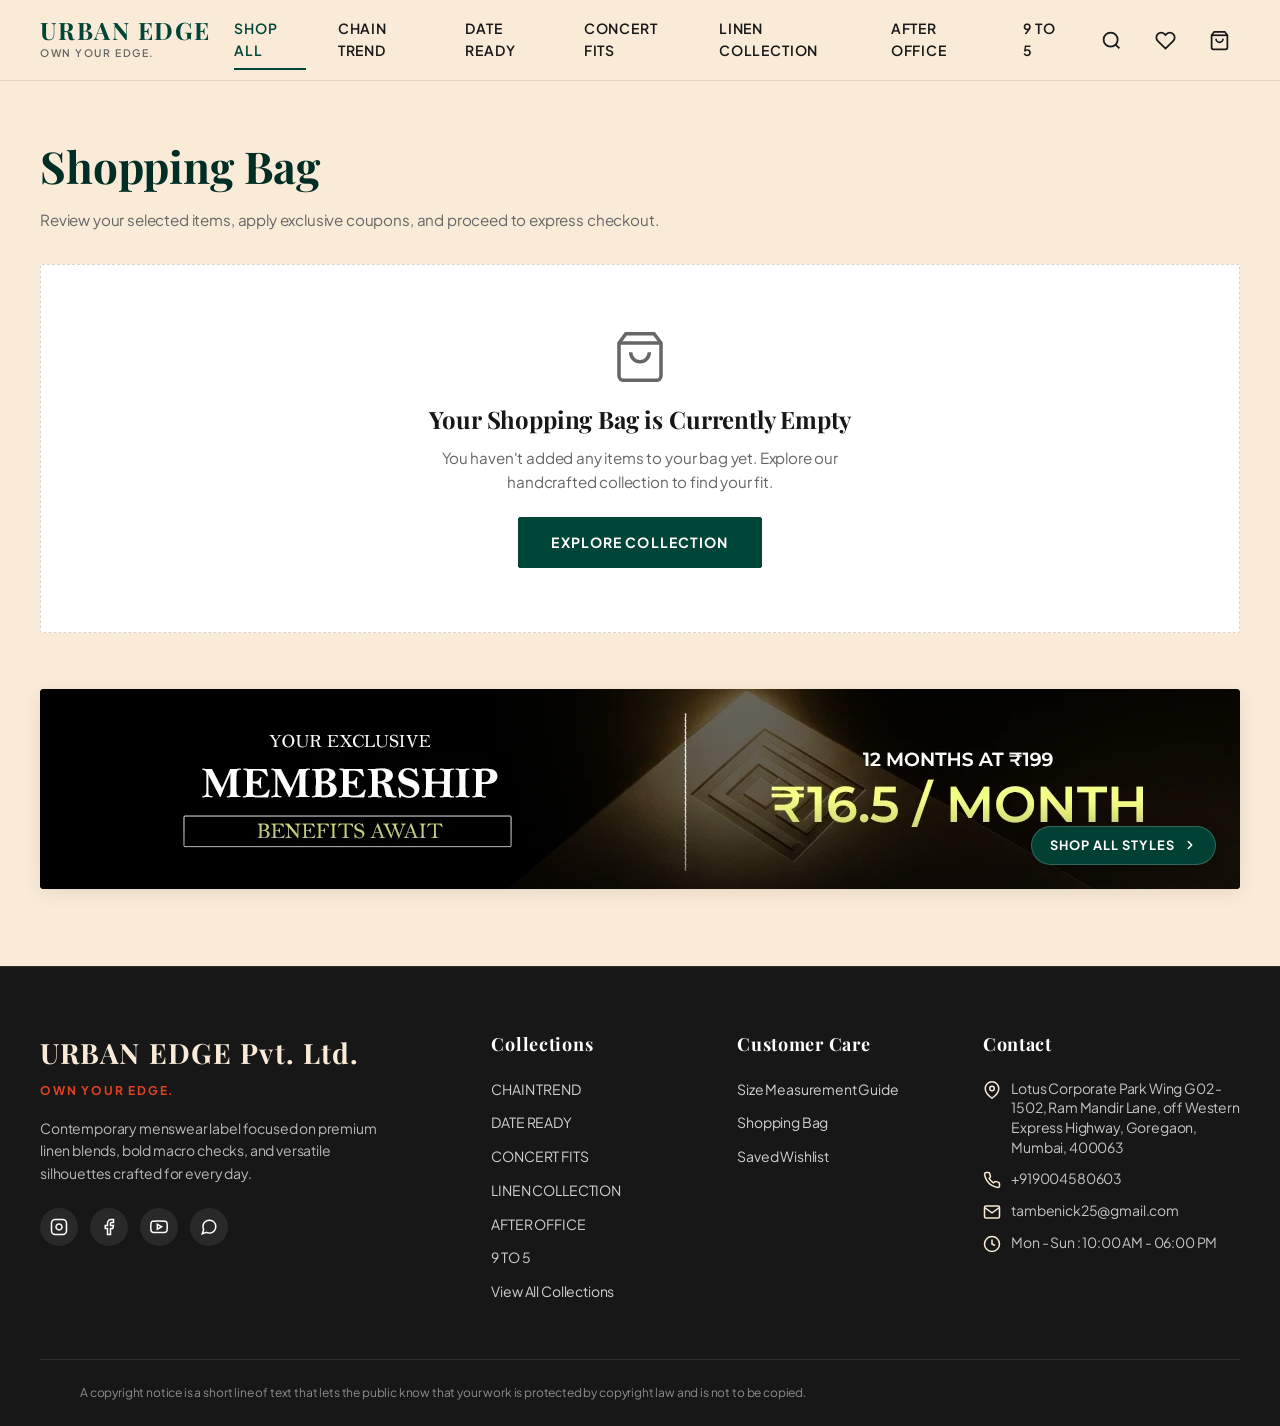
==== commit d2d7f115: "Add dynamic topics interspersal and category redirection" ====
--- a/cart.html
+++ b/cart.html
@@ -4,9 +4,11 @@
   <meta charset="UTF-8" />
   <meta name="viewport" content="width=device-width, initial-scale=1.0" />
   <meta name="description" content="Shopping Bag & Checkout — URBAN EDGE" />
-  <title>Shopping Bag — URBAN EDGE</title>
+  <title>Shopping Bag</title>
   
-  <link rel="icon" type="image/png" href="media/file1.png" />
+  <!-- Dynamic Favicon -->
+  <link rel="icon" id="siteFavicon" type="image/png" href="" />
+
   <link rel="preconnect" href="https://fonts.googleapis.com" />
   <link rel="preconnect" href="https://fonts.gstatic.com" crossorigin />
   <link href="https://fonts.googleapis.com/css2?family=Cinzel:wght@600;700&family=Playfair+Display:ital,wght@0,500;0,600;0,700;1,400&family=Plus+Jakarta+Sans:wght@300;400;500;600;700;800&display=swap" rel="stylesheet" />
@@ -69,6 +71,10 @@
         <ul class="mobile-menu-list" id="mobileMenuList">
           <!-- Injected dynamically -->
         </ul>
+        <div style="margin-top: auto; display: flex; flex-direction: column; gap: 0.75rem;">
+          <button type="button" class="btn btn-outline-dark" style="width: 100%;" onclick="closeAllDrawers(); openWishlistDrawer();">View Wishlist</button>
+          <a href="cart.html" class="btn btn-primary" style="width: 100%;">Go to Shopping Bag</a>
+        </div>
       </div>
       <div class="mobile-drawer-footer" id="mobileDrawerFooter"></div>
     </div>
@@ -80,7 +86,7 @@
         <h1 style="font-family: var(--font-serif); font-size: clamp(2rem, 3.5vw, 2.75rem); color: var(--color-emerald-dark); margin-bottom: 0.5rem;">Shopping Bag</h1>
         <p style="color: var(--color-charcoal-muted); font-size: 0.95rem;">Review your selected items, apply exclusive coupons, and proceed to express checkout.</p>
 
-        <!-- Shipping Threshold Bar -->
+        <!-- Dynamic Shipping Threshold Bar -->
         <div id="cartPageShippingBanner" style="margin-top: 1.5rem; background: var(--color-emerald-subtle); border: 1px solid var(--color-soft-neutral); padding: 1rem 1.5rem; border-radius: 4px;">
           <!-- Dynamically populated -->
         </div>
@@ -88,6 +94,9 @@
         <div id="cartPageLayout">
           <!-- Populated by renderCartPage() -->
         </div>
+
+        <!-- Dynamic Topic Campaign Banner in Cart -->
+        <div id="cartTopicCampaignWrap" style="margin-top: 3.5rem;"></div>
       </div>
     </section>
   </main>
@@ -142,7 +151,7 @@
         <svg width="20" height="20" viewBox="0 0 24 24" fill="none" stroke="currentColor" stroke-width="2" aria-hidden="true"><line x1="18" y1="6" x2="6" y2="18"></line><line x1="6" y1="6" x2="18" y2="18"></line></svg>
       </button>
       <div class="size-guide-modal-body">
-        <h3 style="font-family: var(--font-serif); font-size: 1.5rem; margin-bottom: 0.5rem; color: var(--color-emerald-dark);">Shirt Measurement Guide</h3>
+        <h3 style="font-family: var(--font-serif); font-size: 1.5rem; margin-bottom: 0.5rem; color: var(--color-emerald-dark);">Apparel Measurement Guide</h3>
         <p style="font-size: 0.85rem; color: var(--color-charcoal-muted);">All measurements in inches.</p>
         <table class="size-table">
           <thead>
@@ -270,6 +279,16 @@
       renderDynamicFooter();
 
       renderCartPage();
+
+      // Render Dynamic Topic Campaign Banner
+      if (window.ProductStore && window.ProductStore.topics && window.ProductStore.topics.length > 0) {
+        const topics = window.ProductStore.topics;
+        const bannerWrap = document.getElementById('cartTopicCampaignWrap');
+        if (bannerWrap && window.renderTopicBannerHtml) {
+          bannerWrap.innerHTML = window.renderTopicBannerHtml(topics[0], 0, 'grid-break');
+        }
+      }
+
       initGlobalEvents();
     }
 
@@ -297,9 +316,9 @@
               <path d="M16 10a4 4 0 0 1-8 0"></path>
             </svg>
             <h2 class="empty-state-title">Your Shopping Bag is Currently Empty</h2>
-            <p class="empty-state-desc">You haven't added any shirts to your bag yet. Explore our handcrafted collection to find your fit.</p>
+            <p class="empty-state-desc">You haven't added any items to your bag yet. Explore our handcrafted collection to find your fit.</p>
             <a href="index.html#catalog" class="btn btn-primary" style="padding: 0.85rem 2rem;">
-              Explore Shirts Collection
+              Explore Collection
             </a>
           </div>
         `;
@@ -413,7 +432,7 @@
             <div style="display: flex; flex-direction: column; gap: 0.75rem; font-size: 0.9rem; color: var(--color-charcoal-muted); margin-bottom: 1.5rem;">
               <div style="display: flex; justify-content: space-between;">
                 <span>Total Items</span>
-                <span>${window.CartStore.getTotalCount()} shirts</span>
+                <span>${window.CartStore.getTotalCount()} items</span>
               </div>
               <div style="display: flex; justify-content: space-between;">
                 <span>Bag Subtotal</span>
--- a/css/styles.css
+++ b/css/styles.css
@@ -1158,6 +1158,123 @@
 }
 
 /* ==========================================================================
+   THEMATIC TOPIC CAMPAIGN BANNERS (Interspersed in Product Feed)
+   ========================================================================== */
+
+.topic-campaign-card {
+  position: relative;
+  border-radius: var(--border-radius-sm, 6px);
+  overflow: hidden;
+  background-color: var(--color-charcoal);
+  box-shadow: 0 4px 20px rgba(0, 0, 0, 0.08);
+  transition: transform 0.3s cubic-bezier(0.25, 1, 0.5, 1), box-shadow 0.3s cubic-bezier(0.25, 1, 0.5, 1);
+}
+
+.topic-campaign-card.grid-break {
+  grid-column: 1 / -1;
+  width: 100%;
+  margin: clamp(1rem, 2vw, 2.5rem) 0;
+}
+
+.topic-campaign-card.category-header-banner {
+  grid-column: 1 / -1;
+  width: 100%;
+  margin: 0 0 clamp(1.5rem, 2.5vw, 2.5rem) 0;
+}
+
+.topic-campaign-card:hover {
+  transform: translateY(-2px);
+  box-shadow: 0 10px 30px rgba(0, 0, 0, 0.12);
+}
+
+.topic-banner-link {
+  display: block;
+  text-decoration: none;
+  color: inherit;
+  width: 100%;
+  position: relative;
+  cursor: pointer;
+}
+
+.topic-banner-media {
+  position: relative;
+  width: 100%;
+  background-color: #0b1210;
+  overflow: hidden;
+  display: flex;
+  align-items: center;
+  justify-content: center;
+}
+
+.topic-banner-img {
+  width: 100%;
+  height: auto;
+  max-height: clamp(180px, 28vw, 320px);
+  object-fit: cover;
+  object-position: center;
+  display: block;
+  transition: transform 0.6s cubic-bezier(0.25, 1, 0.5, 1), filter 0.3s ease;
+}
+
+.topic-campaign-card:hover .topic-banner-img {
+  transform: scale(1.02);
+}
+
+.topic-banner-overlay {
+  position: absolute;
+  inset: 0;
+  background: linear-gradient(180deg, rgba(0, 0, 0, 0) 55%, rgba(0, 0, 0, 0.5) 100%);
+  display: flex;
+  align-items: flex-end;
+  justify-content: flex-end;
+  padding: clamp(0.75rem, 2vw, 1.5rem);
+  pointer-events: none;
+}
+
+.topic-category-tag {
+  display: inline-flex;
+  align-items: center;
+  gap: 0.5rem;
+  background: rgba(0, 70, 56, 0.92);
+  color: #ffffff;
+  padding: 0.55rem 1.15rem;
+  border-radius: 9999px;
+  font-size: 0.8rem;
+  font-weight: 700;
+  letter-spacing: 0.08em;
+  text-transform: uppercase;
+  box-shadow: 0 4px 15px rgba(0, 0, 0, 0.25);
+  backdrop-filter: blur(6px);
+  -webkit-backdrop-filter: blur(6px);
+  border: 1px solid rgba(255, 255, 255, 0.2);
+  transition: background-color 0.25s ease, transform 0.25s ease, box-shadow 0.25s ease;
+  pointer-events: auto;
+}
+
+.topic-campaign-card:hover .topic-category-tag {
+  background-color: var(--color-vermilion);
+  transform: translateX(4px);
+  box-shadow: 0 6px 20px rgba(227, 66, 34, 0.4);
+}
+
+@media (max-width: 640px) {
+  .topic-banner-img {
+    max-height: 160px;
+    object-position: center;
+  }
+
+  .topic-banner-overlay {
+    padding: 0.75rem;
+  }
+
+  .topic-category-tag {
+    padding: 0.4rem 0.85rem;
+    font-size: 0.7rem;
+    gap: 0.35rem;
+  }
+}
+
+/* ==========================================================================
    PRODUCT CARD COMPONENT
    ========================================================================== */
 
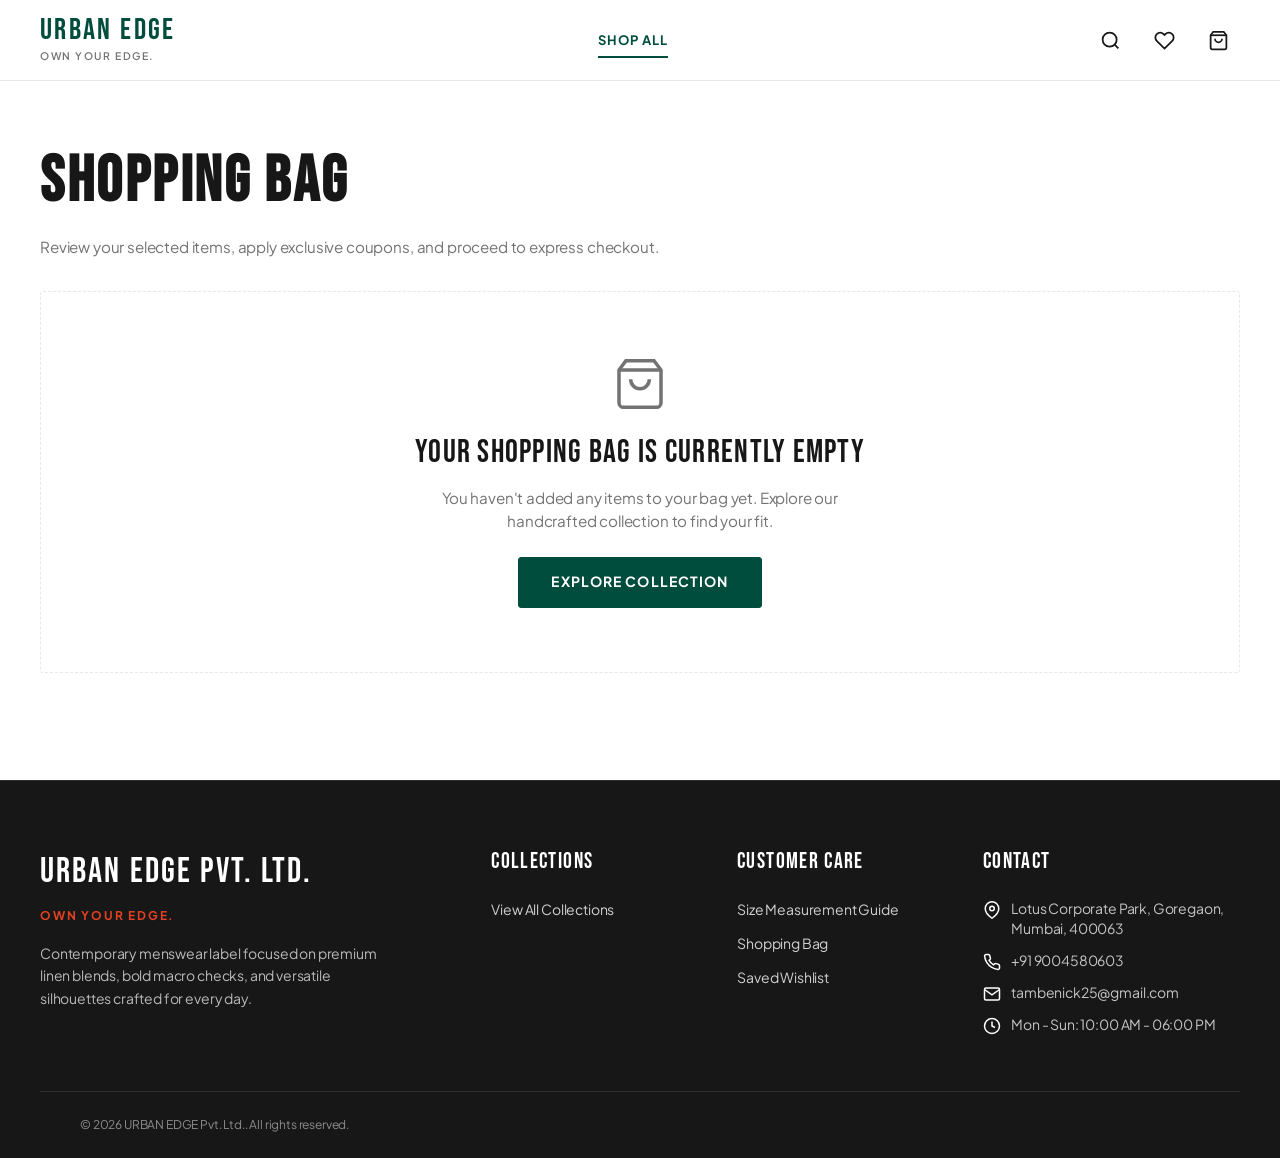
==== commit 3af817a4: "Update website files" ====
--- a/cart.html
+++ b/cart.html
@@ -11,7 +11,7 @@
 
   <link rel="preconnect" href="https://fonts.googleapis.com" />
   <link rel="preconnect" href="https://fonts.gstatic.com" crossorigin />
-  <link href="https://fonts.googleapis.com/css2?family=Cinzel:wght@600;700&family=Playfair+Display:ital,wght@0,500;0,600;0,700;1,400&family=Plus+Jakarta+Sans:wght@300;400;500;600;700;800&display=swap" rel="stylesheet" />
+  <link href="https://fonts.googleapis.com/css2?family=Bebas+Neue&family=Cinzel:wght@600;700&family=Playfair+Display:ital,wght@0,500;0,600;0,700;1,400&family=Plus+Jakarta+Sans:wght@300;400;500;600;700;800&display=swap" rel="stylesheet" />
   <link rel="stylesheet" href="css/styles.css" />
 </head>
 <body>
@@ -83,7 +83,7 @@
   <main>
     <section class="cart-page-section">
       <div class="container">
-        <h1 style="font-family: var(--font-serif); font-size: clamp(2rem, 3.5vw, 2.75rem); color: var(--color-emerald-dark); margin-bottom: 0.5rem;">Shopping Bag</h1>
+        <h1 style="font-family: var(--font-display); font-size: clamp(2.6rem, 5vw, 4rem); letter-spacing: 0.04em; text-transform: uppercase; color: var(--color-charcoal); margin-bottom: 0.25rem;">SHOPPING BAG</h1>
         <p style="color: var(--color-charcoal-muted); font-size: 0.95rem;">Review your selected items, apply exclusive coupons, and proceed to express checkout.</p>
 
         <!-- Dynamic Shipping Threshold Bar -->
--- a/css/styles.css
+++ b/css/styles.css
@@ -4,37 +4,42 @@
    ========================================================================== */
 
 :root {
-  /* Brand Palette */
-  --color-warm-ivory: #F9EBD7;
-  --color-ivory-light: #FDF9F2;
-  --color-ivory-dark: #EFE1CC;
-  --color-emerald: #004638;
-  --color-emerald-dark: #002E25;
-  --color-emerald-light: #0A6351;
-  --color-emerald-subtle: #E6EFEA;
+  /* Brand Palette — Premium Contemporary Fashion (Soft & Clean Powerlook Direction) */
+  --color-warm-ivory: #FFFFFF;
+  --color-ivory-light: #FFFFFF;
+  --color-ivory-dark: #F8F8F6;
+  --color-emerald: #004D3D;
+  --color-emerald-dark: #002E24;
+  --color-emerald-light: #00634E;
+  --color-emerald-subtle: #E8F2EE;
   --color-vermilion: #E34222;
   --color-vermilion-hover: #C53316;
   --color-vermilion-subtle: #FBECE8;
   --color-charcoal: #171717;
-  --color-charcoal-light: #2C2C2C;
-  --color-charcoal-muted: #666666;
+  --color-charcoal-light: #242424;
+  --color-charcoal-muted: #737373;
   --color-pure-white: #FFFFFF;
-  --color-soft-neutral: #E9E3D8;
-  --color-neutral-border: #DCD4C7;
+  --color-soft-neutral: #F5F5F5;
+  --color-neutral-border: #E8E8E8;
+
+  /* Powerlook Signature Accents */
+  --color-mint-bg: #E6F8EE;
+  --color-mint-text: #006338;
   
-  /* Minor Accents */
+  /* Streetwear & Editorial High-Fashion Accents */
   --color-lavender: #EFEAF8;
-  --color-chartreuse: #E5F082;
+  --color-chartreuse: #D4F835;
   
-  /* Typography */
-  --font-serif: 'Playfair Display', 'Cinzel', Georgia, 'Times New Roman', serif;
+  /* Typography System: Bebas Neue (Condensed Runway Display) + Plus Jakarta Sans + Playfair */
+  --font-display: 'Bebas Neue', 'Oswald', sans-serif;
+  --font-serif: 'Playfair Display', Georgia, serif;
   --font-sans: 'Plus Jakarta Sans', -apple-system, BlinkMacSystemFont, 'Segoe UI', Roboto, Helvetica, Arial, sans-serif;
   
-  /* Elevation & Shadows */
-  --shadow-sm: 0 2px 8px rgba(23, 23, 23, 0.05);
-  --shadow-md: 0 6px 20px rgba(23, 23, 23, 0.08);
-  --shadow-lg: 0 12px 36px rgba(23, 23, 23, 0.12);
-  --shadow-drawer: -4px 0 24px rgba(0, 0, 0, 0.15);
+  /* Elevation & Modern Luxe Shadows */
+  --shadow-sm: 0 2px 10px rgba(15, 15, 15, 0.04);
+  --shadow-md: 0 8px 24px rgba(15, 15, 15, 0.08);
+  --shadow-lg: 0 16px 48px rgba(15, 15, 15, 0.12);
+  --shadow-drawer: -6px 0 32px rgba(0, 0, 0, 0.2);
   
   /* Transitions */
   --transition-fast: 0.18s cubic-bezier(0.2, 0, 0, 1);
@@ -45,9 +50,9 @@
   --header-height: 80px;
   --announcement-height: 38px;
   --container-max: 1360px;
-  --border-radius-xs: 2px;
-  --border-radius-sm: 4px;
-  --border-radius-md: 8px;
+  --border-radius-xs: 3px;
+  --border-radius-sm: 6px;
+  --border-radius-md: 10px;
 }
 
 /* ==========================================================================
@@ -133,6 +138,16 @@
   padding-right: clamp(1rem, 4vw, 2.5rem);
 }
 
+/* Wide Container for Full-Bleed Lookbook / Powerlook Grids */
+.container-wide {
+  width: 100%;
+  max-width: 1440px;
+  margin-left: auto;
+  margin-right: auto;
+  padding-left: clamp(0.75rem, 2vw, 1.5rem);
+  padding-right: clamp(0.75rem, 2vw, 1.5rem);
+}
+
 /* Main Content Wrapper */
 main {
   flex: 1 0 auto;
@@ -278,10 +293,11 @@
 }
 
 .brand-name {
-  font-family: var(--font-serif);
-  font-size: 1.5rem;
-  font-weight: 700;
-  letter-spacing: 0.06em;
+  font-family: var(--font-display);
+  font-size: 1.85rem;
+  font-weight: 400;
+  letter-spacing: 0.08em;
+  text-transform: uppercase;
   color: var(--color-emerald);
   line-height: 1;
 }
@@ -304,19 +320,22 @@
   .desktop-nav {
     display: flex;
     align-items: center;
-    gap: 2rem;
+    gap: 1.75rem;
   }
 }
 
 .nav-link {
-  font-size: 0.875rem;
-  font-weight: 600;
-  letter-spacing: 0.06em;
+  font-size: 0.8125rem;
+  font-weight: 700;
+  letter-spacing: 0.08em;
   text-transform: uppercase;
   color: var(--color-charcoal);
   padding: 0.5rem 0;
   position: relative;
   transition: color var(--transition-fast);
+  display: inline-flex;
+  align-items: center;
+  gap: 0.3rem;
 }
 
 .nav-link::after {
@@ -350,6 +369,102 @@
 
 .nav-link-sale::after {
   background-color: var(--color-vermilion);
+}
+
+/* Powerlook Style Navigation Dropdown */
+.nav-dropdown-wrap {
+  position: relative;
+  display: inline-flex;
+  align-items: center;
+}
+
+.nav-dropdown-trigger {
+  cursor: pointer;
+}
+
+.nav-dropdown-trigger svg {
+  transition: transform 0.25s ease;
+}
+
+.nav-dropdown-wrap:hover .nav-dropdown-trigger svg {
+  transform: rotate(180deg);
+}
+
+.nav-dropdown-menu {
+  position: absolute;
+  top: 100%;
+  left: 50%;
+  transform: translateX(-50%) translateY(8px);
+  background: #FFFFFF;
+  min-width: 220px;
+  border-radius: var(--border-radius-xs);
+  box-shadow: 0 12px 36px rgba(0, 0, 0, 0.12);
+  border: 1px solid var(--color-soft-neutral);
+  padding: 0.5rem 0;
+  opacity: 0;
+  visibility: hidden;
+  transition: opacity 0.2s ease, transform 0.2s ease, visibility 0.2s ease;
+  z-index: 100;
+}
+
+.nav-dropdown-menu::before {
+  content: '';
+  position: absolute;
+  top: -12px;
+  left: 0;
+  right: 0;
+  height: 12px;
+}
+
+.nav-dropdown-wrap:hover .nav-dropdown-menu {
+  opacity: 1;
+  visibility: visible;
+  transform: translateX(-50%) translateY(0);
+}
+
+.nav-dropdown-link {
+  display: flex;
+  align-items: center;
+  justify-content: space-between;
+  padding: 0.65rem 1.25rem;
+  font-size: 0.8125rem;
+  font-weight: 600;
+  letter-spacing: 0.04em;
+  text-transform: uppercase;
+  color: var(--color-charcoal);
+  transition: background-color 0.15s ease, color 0.15s ease;
+}
+
+.nav-dropdown-link:hover {
+  background-color: var(--color-warm-ivory);
+  color: var(--color-emerald);
+}
+
+.nav-dropdown-count {
+  font-size: 0.72rem;
+  color: var(--color-charcoal-muted);
+  font-weight: 600;
+  background-color: var(--color-soft-neutral);
+  padding: 0.1rem 0.45rem;
+  border-radius: 10px;
+}
+
+/* Mobile Drawer Curated Section */
+.mobile-menu-section-header {
+  font-size: 0.72rem;
+  font-weight: 800;
+  letter-spacing: 0.14em;
+  text-transform: uppercase;
+  color: var(--color-charcoal-muted);
+  padding: 1.25rem 0 0.5rem;
+  border-top: 1px solid var(--color-soft-neutral);
+  margin-top: 0.5rem;
+}
+
+.mobile-menu-subitem a {
+  padding-left: 0.75rem !important;
+  font-size: 0.875rem !important;
+  color: var(--color-charcoal) !important;
 }
 
 /* Header Action Controls */
@@ -621,27 +736,28 @@
 
 .hero-pretitle {
   display: inline-block;
-  font-size: 0.8125rem;
-  font-weight: 700;
-  letter-spacing: 0.2em;
-  text-transform: uppercase;
-  color: var(--color-warm-ivory);
+  font-size: 0.75rem;
+  font-weight: 800;
+  letter-spacing: 0.22em;
+  text-transform: uppercase;
+  color: var(--color-chartreuse);
   margin-bottom: 0.75rem;
-  background: rgba(0, 70, 56, 0.7);
-  backdrop-filter: blur(6px);
-  padding: 0.25rem 0.75rem;
-  border-radius: var(--border-radius-xs);
+  background: rgba(15, 15, 15, 0.75);
+  backdrop-filter: blur(8px);
+  padding: 0.35rem 0.85rem;
+  border-radius: 2px;
   border-left: 3px solid var(--color-vermilion);
 }
 
 .hero-title {
-  font-family: var(--font-serif);
-  font-size: clamp(2rem, 4.5vw, 3.6rem);
-  font-weight: 600;
-  line-height: 1.15;
-  letter-spacing: -0.01em;
+  font-family: var(--font-display);
+  font-size: clamp(3rem, 7.5vw, 5.8rem);
+  font-weight: 400;
+  line-height: 0.92;
+  letter-spacing: 0.03em;
+  text-transform: uppercase;
   margin-bottom: 1.25rem;
-  text-shadow: 0 2px 10px rgba(0, 0, 0, 0.3);
+  text-shadow: 0 4px 16px rgba(0, 0, 0, 0.45);
 }
 
 .hero-description {
@@ -778,36 +894,74 @@
 }
 
 /* ==========================================================================
-   TRUST & VALUE PROPOSITION STRIP
+   HIGH-FASHION MARQUEE TICKER & TRUST BAR
    ========================================================================== */
+
+.fashion-marquee-bar {
+  background-color: var(--color-emerald-dark);
+  color: #FFFFFF;
+  padding: 0.85rem 0;
+  overflow: hidden;
+  position: relative;
+  border-bottom: 1px solid rgba(255, 255, 255, 0.1);
+}
+
+.marquee-track {
+  display: flex;
+  width: max-content;
+  animation: marqueeScroll 28s linear infinite;
+  white-space: nowrap;
+}
+
+.marquee-track:hover {
+  animation-play-state: paused;
+}
+
+.marquee-item {
+  display: inline-flex;
+  align-items: center;
+  gap: 0.6rem;
+  padding: 0 2rem;
+  font-family: var(--font-display);
+  font-size: 1.15rem;
+  letter-spacing: 0.08em;
+  text-transform: uppercase;
+  color: #FFFFFF;
+}
+
+.marquee-dot {
+  color: var(--color-chartreuse);
+  font-size: 1rem;
+}
+
+@keyframes marqueeScroll {
+  0% { transform: translateX(0); }
+  100% { transform: translateX(-50%); }
+}
 
 .trust-strip {
   background-color: var(--color-pure-white);
   border-bottom: 1px solid var(--color-neutral-border);
-  padding: 1.75rem 0;
+  padding: 1.25rem 0;
 }
 
 .trust-grid {
-  display: grid;
-  grid-template-columns: repeat(2, 1fr);
+  display: flex;
+  align-items: center;
+  justify-content: space-around;
+  flex-wrap: wrap;
   gap: 1.5rem;
 }
 
-@media (min-width: 900px) {
-  .trust-grid {
-    grid-template-columns: repeat(4, 1fr);
-  }
-}
-
 .trust-item {
   display: flex;
   align-items: center;
-  gap: 1rem;
+  gap: 0.75rem;
 }
 
 .trust-icon-box {
-  width: 44px;
-  height: 44px;
+  width: 36px;
+  height: 36px;
   border-radius: 50%;
   background-color: var(--color-emerald-subtle);
   color: var(--color-emerald);
@@ -818,21 +972,22 @@
 }
 
 .trust-icon-box svg {
-  width: 22px;
-  height: 22px;
+  width: 18px;
+  height: 18px;
 }
 
 .trust-title {
-  font-size: 0.875rem;
-  font-weight: 700;
+  font-size: 0.82rem;
+  font-weight: 800;
+  letter-spacing: 0.04em;
+  text-transform: uppercase;
   color: var(--color-charcoal);
-  line-height: 1.3;
+  line-height: 1.2;
 }
 
 .trust-desc {
-  font-size: 0.75rem;
+  font-size: 0.72rem;
   color: var(--color-charcoal-muted);
-  margin-top: 2px;
 }
 
 /* ==========================================================================
@@ -845,70 +1000,76 @@
 
 .section-header {
   text-align: center;
-  max-width: 680px;
+  max-width: 720px;
   margin: 0 auto clamp(2rem, 4vw, 3.5rem);
 }
 
 .section-subtitle {
-  font-size: 0.8125rem;
-  font-weight: 700;
-  letter-spacing: 0.2em;
+  font-family: var(--font-sans);
+  font-size: 0.75rem;
+  font-weight: 800;
+  letter-spacing: 0.22em;
   text-transform: uppercase;
   color: var(--color-vermilion);
-  margin-bottom: 0.5rem;
+  margin-bottom: 0.4rem;
   display: block;
 }
 
 .section-title {
-  font-family: var(--font-serif);
-  font-size: clamp(1.85rem, 3.5vw, 2.75rem);
-  font-weight: 600;
-  color: var(--color-emerald-dark);
-  line-height: 1.2;
-  letter-spacing: -0.01em;
+  font-family: var(--font-display);
+  font-size: clamp(2.4rem, 5.5vw, 4.2rem);
+  font-weight: 400;
+  color: var(--color-charcoal);
+  line-height: 0.95;
+  letter-spacing: 0.04em;
+  text-transform: uppercase;
+  margin-top: 0.25rem;
 }
 
 .section-desc {
   font-size: 0.95rem;
   color: var(--color-charcoal-muted);
   margin-top: 0.75rem;
+  line-height: 1.6;
+}
+
+.section-header-powerlook {
+  text-align: center;
+  margin-bottom: 1.5rem;
+}
+
+.section-title-powerlook {
+  font-family: var(--font-display);
+  font-size: clamp(2.2rem, 4vw, 3.2rem);
+  font-weight: 400;
+  letter-spacing: 0.05em;
+  text-transform: uppercase;
+  color: var(--color-charcoal);
+  line-height: 1;
+  margin: 0;
 }
 
 .categories-grid {
   display: grid;
   grid-template-columns: repeat(2, 1fr);
-  gap: clamp(1rem, 2vw, 1.75rem);
+  gap: 8px;
 }
 
 @media (min-width: 768px) {
   .categories-grid {
     grid-template-columns: repeat(3, 1fr);
-  }
-}
-
-@media (min-width: 1024px) {
-  .categories-grid {
-    grid-template-columns: repeat(4, 1fr);
+    gap: 8px;
   }
 }
 
 .category-card {
   position: relative;
-  background-color: var(--color-pure-white);
-  border-radius: var(--border-radius-xs);
+  background-color: var(--color-soft-neutral);
+  border-radius: 0;
   overflow: hidden;
-  box-shadow: var(--shadow-sm);
-  transition: transform var(--transition-smooth), box-shadow var(--transition-smooth);
-  border: 1px solid var(--color-neutral-border);
-  display: flex;
-  flex-direction: column;
+  box-shadow: none;
+  border: none;
   cursor: pointer;
-}
-
-.category-card:hover {
-  transform: translateY(-6px);
-  box-shadow: var(--shadow-lg);
-  border-color: var(--color-emerald);
 }
 
 .category-img-wrap {
@@ -927,110 +1088,330 @@
 }
 
 .category-card:hover .category-img-wrap img {
-  transform: scale(1.08);
+  transform: scale(1.04);
 }
 
 .category-card-overlay {
   position: absolute;
   inset: 0;
-  background: linear-gradient(180deg, transparent 55%, rgba(23, 23, 23, 0.75) 100%);
+  background: linear-gradient(180deg, rgba(0, 0, 0, 0) 60%, rgba(0, 0, 0, 0.65) 100%);
   display: flex;
   align-items: flex-end;
-  padding: 1.25rem;
-  transition: opacity var(--transition-fast);
-}
-
-.category-info {
-  color: var(--color-pure-white);
+  justify-content: center;
+  padding: 1.25rem 0.75rem;
+  text-align: center;
+  pointer-events: none;
+}
+
+.category-title-overlay {
+  font-family: var(--font-display);
+  font-size: clamp(1.2rem, 1.8vw, 1.6rem);
+  font-weight: 400;
+  letter-spacing: 0.08em;
+  text-transform: uppercase;
+  color: #FFFFFF;
+  text-shadow: 0 1px 4px rgba(0, 0, 0, 0.7);
+  margin: 0;
+  line-height: 1;
+}
+
+/* ==========================================================================
+   CAMPAIGN EDITORIAL STRIP (Full-Width High-Impact Streetwear Break)
+   ========================================================================== */
+
+.campaign-editorial-strip {
+  position: relative;
   width: 100%;
-}
-
-.category-name {
-  font-family: var(--font-serif);
-  font-size: clamp(1.1rem, 1.8vw, 1.35rem);
-  font-weight: 600;
-  letter-spacing: 0.04em;
-  margin-bottom: 0.25rem;
-  text-shadow: 0 1px 4px rgba(0, 0, 0, 0.4);
-}
-
-.category-cta-pill {
-  font-size: 0.75rem;
+  margin: clamp(2.5rem, 4.5vw, 4rem) 0;
+  overflow: hidden;
+  background-color: #111111;
+}
+
+.campaign-strip-link {
+  display: block;
+  position: relative;
+  width: 100%;
+  color: #FFFFFF;
+  text-decoration: none;
+}
+
+.campaign-strip-img {
+  width: 100%;
+  height: clamp(220px, 32vw, 380px);
+  object-fit: cover;
+  object-position: center;
+  display: block;
+  transition: transform 0.8s cubic-bezier(0.25, 1, 0.5, 1);
+}
+
+.campaign-strip-link:hover .campaign-strip-img {
+  transform: scale(1.03);
+}
+
+.campaign-strip-overlay {
+  position: absolute;
+  inset: 0;
+  background: linear-gradient(90deg, rgba(15, 15, 15, 0.85) 0%, rgba(15, 15, 15, 0.45) 60%, rgba(15, 15, 15, 0.15) 100%);
+  display: flex;
+  align-items: center;
+  padding: clamp(1.5rem, 5vw, 4rem);
+}
+
+.campaign-strip-content {
+  max-width: 580px;
+}
+
+.campaign-strip-tag {
+  display: inline-block;
+  font-size: 0.72rem;
+  font-weight: 800;
+  letter-spacing: 0.22em;
+  text-transform: uppercase;
+  color: var(--color-chartreuse, #D4F835);
+  margin-bottom: 0.5rem;
+}
+
+.campaign-strip-title {
+  font-family: var(--font-display);
+  font-size: clamp(2rem, 4.5vw, 3.4rem);
+  letter-spacing: 0.05em;
+  text-transform: uppercase;
+  color: #FFFFFF;
+  line-height: 1;
+  margin-bottom: 0.75rem;
+}
+
+.campaign-strip-desc {
+  font-size: clamp(0.875rem, 1.2vw, 1rem);
+  color: #E0E0E0;
+  line-height: 1.5;
+  margin-bottom: 1.25rem;
+}
+
+.campaign-strip-btn {
+  display: inline-flex;
+  align-items: center;
+  gap: 0.5rem;
+  font-size: 0.825rem;
   font-weight: 700;
   letter-spacing: 0.1em;
   text-transform: uppercase;
-  color: var(--color-warm-ivory);
-  display: inline-flex;
-  align-items: center;
-  gap: 0.35rem;
-}
-
-.category-card:hover .category-cta-pill {
-  color: var(--color-chartreuse);
+  color: #111111;
+  background-color: #FFFFFF;
+  padding: 0.65rem 1.4rem;
+  border-radius: 2px;
+  transition: all 0.25s ease;
+}
+
+.campaign-strip-link:hover .campaign-strip-btn {
+  background-color: var(--color-chartreuse, #D4F835);
+  color: #000000;
+  transform: translateX(4px);
 }
 
 /* ==========================================================================
-   PRODUCT CATALOG & DISCOVERY (FILTERS, SEARCH & GRID)
+   PRODUCT CATALOG & NEW ARRIVALS (Pure Product Grid — Zero Clutter)
    ========================================================================== */
 
 .catalog-section {
   background-color: var(--color-warm-ivory);
-}
-
-.catalog-toolbar {
-  background-color: var(--color-pure-white);
+  padding: clamp(2.5rem, 4vw, 4rem) 0;
+}
+
+.spotlight-badge-tag {
+  display: block;
+  font-size: 0.72rem;
+  font-weight: 800;
+  letter-spacing: 0.2em;
+  text-transform: uppercase;
+  color: var(--color-charcoal-muted);
+  margin-bottom: 0.35rem;
+}
+
+.section-desc-subtle {
+  font-size: 0.95rem;
+  color: var(--color-charcoal-muted);
+  margin-top: 0.5rem;
+  max-width: 540px;
+  margin-left: auto;
+  margin-right: auto;
+  line-height: 1.5;
+}
+
+.catalog-filter-notice {
+  font-size: 0.85rem;
+  color: var(--color-charcoal-muted);
+  margin-top: 0.5rem;
+}
+
+.catalog-filter-notice a {
+  color: #111111;
+  font-weight: 700;
+  text-decoration: underline;
+  margin-left: 0.35rem;
+}
+
+/* ==========================================================================
+   THE MIX — CURATED STREETWEAR DROPS SPOTLIGHT
+   ========================================================================== */
+
+.mix-spotlight-section {
+  background-color: #FAFAFA;
+  padding: clamp(3.5rem, 6vw, 5rem) 0;
+  border-top: 1px solid var(--color-neutral-border);
+  border-bottom: 1px solid var(--color-neutral-border);
+}
+
+/* ==========================================================================
+   BRAND PILLARS & CRAFT GUARANTEE (Why Urban Edge)
+   ========================================================================== */
+
+.brand-pillars-section {
+  background-color: #FFFFFF;
+  padding: clamp(3.5rem, 6vw, 5rem) 0;
+  border-bottom: 1px solid var(--color-neutral-border);
+}
+
+.brand-pillars-grid {
+  display: grid;
+  grid-template-columns: repeat(1, 1fr);
+  gap: 1.5rem;
+  margin-top: 2.5rem;
+}
+
+@media (min-width: 640px) {
+  .brand-pillars-grid {
+    grid-template-columns: repeat(2, 1fr);
+  }
+}
+
+@media (min-width: 1024px) {
+  .brand-pillars-grid {
+    grid-template-columns: repeat(4, 1fr);
+  }
+}
+
+.pillar-card {
+  background-color: #FAFAFA;
   border: 1px solid var(--color-neutral-border);
-  border-radius: var(--border-radius-xs);
-  padding: 1rem 1.25rem;
-  margin-bottom: 2rem;
+  padding: 2rem 1.5rem;
+  border-radius: 4px;
+  text-align: center;
   display: flex;
   flex-direction: column;
-  gap: 1rem;
-  box-shadow: var(--shadow-sm);
-}
-
-.toolbar-top-row {
-  display: flex;
-  align-items: center;
+  align-items: center;
+  transition: transform 0.3s ease, border-color 0.3s ease, box-shadow 0.3s ease;
+}
+
+.pillar-card:hover {
+  transform: translateY(-4px);
+  border-color: #171717;
+  box-shadow: 0 10px 24px rgba(0, 0, 0, 0.05);
+}
+
+.pillar-icon {
+  width: 52px;
+  height: 52px;
+  border-radius: 50%;
+  background-color: #FFFFFF;
+  border: 1px solid var(--color-neutral-border);
+  display: flex;
+  align-items: center;
+  justify-content: center;
+  color: #171717;
+  margin-bottom: 1.25rem;
+}
+
+.pillar-title {
+  font-family: var(--font-display);
+  font-size: 1.35rem;
+  letter-spacing: 0.04em;
+  text-transform: uppercase;
+  color: #171717;
+  margin-bottom: 0.5rem;
+}
+
+.pillar-desc {
+  font-size: 0.85rem;
+  color: var(--color-charcoal-muted);
+  line-height: 1.6;
+  margin: 0;
+}
+
+/* ==========================================================================
+   COMMUNITY REVIEWS & SOCIAL PROOF
+   ========================================================================== */
+
+.reviews-section {
+  background-color: #FAFAFA;
+  padding: clamp(3.5rem, 6vw, 5rem) 0;
+  border-top: 1px solid var(--color-neutral-border);
+  border-bottom: 1px solid var(--color-neutral-border);
+}
+
+.reviews-grid {
+  display: grid;
+  grid-template-columns: repeat(1, 1fr);
+  gap: 1.5rem;
+  margin-top: 2.5rem;
+}
+
+@media (min-width: 640px) {
+  .reviews-grid {
+    grid-template-columns: repeat(2, 1fr);
+  }
+}
+
+@media (min-width: 1024px) {
+  .reviews-grid {
+    grid-template-columns: repeat(4, 1fr);
+  }
+}
+
+.review-card {
+  background-color: #FFFFFF;
+  border: 1px solid var(--color-neutral-border);
+  padding: 1.75rem 1.5rem;
+  border-radius: 4px;
+  display: flex;
+  flex-direction: column;
   justify-content: space-between;
-  flex-wrap: wrap;
-  gap: 1rem;
-}
-
-/* Category Filter Pills */
-.category-filter-pills {
-  display: flex;
-  align-items: center;
-  gap: 0.5rem;
-  overflow-x: auto;
-  padding-bottom: 4px;
-  max-width: 100%;
-  scrollbar-width: thin;
-}
-
-.filter-pill {
-  white-space: nowrap;
-  font-size: 0.8125rem;
-  font-weight: 600;
-  letter-spacing: 0.04em;
-  text-transform: uppercase;
-  padding: 0.45rem 1rem;
-  border-radius: 20px;
-  border: 1px solid var(--color-neutral-border);
-  background-color: var(--color-warm-ivory);
-  color: var(--color-charcoal);
-  transition: all var(--transition-fast);
-}
-
-.filter-pill:hover {
-  border-color: var(--color-emerald);
-  color: var(--color-emerald);
-}
-
-.filter-pill.active {
-  background-color: var(--color-emerald);
-  border-color: var(--color-emerald);
-  color: var(--color-pure-white);
+  box-shadow: 0 2px 8px rgba(0, 0, 0, 0.03);
+}
+
+.review-stars {
+  color: #E34222;
+  font-size: 1.05rem;
+  letter-spacing: 0.15em;
+  margin-bottom: 0.75rem;
+}
+
+.review-quote {
+  font-size: 0.875rem;
+  line-height: 1.6;
+  color: #333333;
+  font-style: italic;
+  margin-bottom: 1.25rem;
+  flex: 1;
+}
+
+.review-author {
+  border-top: 1px solid #F0F0F0;
+  padding-top: 0.75rem;
+  display: flex;
+  flex-direction: column;
+}
+
+.author-name {
+  font-size: 0.85rem;
+  font-weight: 700;
+  color: #171717;
+}
+
+.author-meta {
+  font-size: 0.72rem;
+  color: var(--color-charcoal-muted);
+  margin-top: 0.15rem;
 }
 
 /* Secondary Filter Controls */
@@ -1138,20 +1519,20 @@
   padding: 0 0.5rem;
 }
 
-/* Product Grid */
+/* Product Grid — Powerlook 4-Column Presentation */
 .products-grid {
   display: grid;
   grid-template-columns: repeat(2, 1fr);
-  gap: clamp(1rem, 2.5vw, 2rem);
-}
-
-@media (min-width: 900px) {
+  gap: clamp(1rem, 2vw, 1.5rem);
+}
+
+@media (min-width: 768px) {
   .products-grid {
     grid-template-columns: repeat(3, 1fr);
   }
 }
 
-@media (min-width: 1200px) {
+@media (min-width: 1024px) {
   .products-grid {
     grid-template-columns: repeat(4, 1fr);
   }
@@ -1275,24 +1656,23 @@
 }
 
 /* ==========================================================================
-   PRODUCT CARD COMPONENT
+   PRODUCT CARD COMPONENT (High-Fashion Contemporary / Powerlook Style)
    ========================================================================== */
 
 .product-card {
-  background-color: var(--color-pure-white);
-  border: 1px solid var(--color-neutral-border);
-  border-radius: var(--border-radius-xs);
+  background-color: transparent;
+  border: none;
+  border-radius: 0;
   overflow: hidden;
   display: flex;
   flex-direction: column;
   position: relative;
-  transition: transform var(--transition-smooth), box-shadow var(--transition-smooth), border-color var(--transition-smooth);
+  box-shadow: none;
 }
 
 .product-card:hover {
-  transform: translateY(-4px);
-  box-shadow: var(--shadow-md);
-  border-color: var(--color-neutral-border);
+  transform: none;
+  box-shadow: none;
 }
 
 /* Card Image Area */
@@ -1300,8 +1680,9 @@
   position: relative;
   width: 100%;
   aspect-ratio: 4 / 5;
-  background-color: var(--color-soft-neutral);
+  background-color: #F6F6F6;
   overflow: hidden;
+  border-radius: 0;
 }
 
 .product-img-primary,
@@ -1312,7 +1693,7 @@
   height: 100%;
   object-fit: cover;
   object-position: top center;
-  transition: transform 0.5s ease, opacity 0.5s ease;
+  transition: transform 0.55s cubic-bezier(0.25, 1, 0.5, 1), opacity 0.4s ease;
 }
 
 .product-img-secondary {
@@ -1323,157 +1704,145 @@
   opacity: 1;
 }
 
-.product-card:hover .product-img-primary {
-  transform: scale(1.04);
-}
-
+.product-card:hover .product-img-primary,
 .product-card:hover .product-img-secondary {
   transform: scale(1.04);
 }
 
-/* Badges */
+/* Badges — Sleek, minimal, single quiet-luxury badge in corner (never covers model's face) */
 .card-badges {
   position: absolute;
-  top: 0.75rem;
-  left: 0.75rem;
-  display: flex;
-  flex-direction: column;
+  top: 8px;
+  left: 8px;
+  display: flex;
+  flex-direction: row;
+  align-items: center;
   gap: 0.35rem;
   z-index: 5;
-}
-
-.badge-discount {
-  background-color: var(--color-vermilion);
-  color: var(--color-pure-white);
-  font-size: 0.7rem;
-  font-weight: 800;
-  letter-spacing: 0.05em;
-  padding: 0.2rem 0.5rem;
-  border-radius: var(--border-radius-xs);
-  text-transform: uppercase;
-}
-
-.badge-editorial {
-  background-color: var(--color-emerald);
-  color: var(--color-pure-white);
-  font-size: 0.7rem;
+  pointer-events: none;
+}
+
+/* Powerlook Minimal Badge: Both NEW ARRIVAL and THE MIX share identical understated styling */
+.badge-powerlook,
+.badge-powerlook-discount {
+  background-color: rgba(26, 26, 26, 0.88);
+  color: #FFFFFF;
+  font-size: 0.65rem;
   font-weight: 700;
-  letter-spacing: 0.05em;
-  padding: 0.2rem 0.5rem;
-  border-radius: var(--border-radius-xs);
-  text-transform: uppercase;
+  letter-spacing: 0.08em;
+  text-transform: uppercase;
+  padding: 3px 7px;
+  border-radius: 2px;
+  line-height: 1.1;
+  display: inline-block;
+  backdrop-filter: blur(4px);
 }
 
 /* Wishlist Button */
 .card-wishlist-btn {
   position: absolute;
-  top: 0.75rem;
-  right: 0.75rem;
-  width: 36px;
-  height: 36px;
+  top: 8px;
+  right: 8px;
+  width: 32px;
+  height: 32px;
   border-radius: 50%;
-  background-color: rgba(255, 255, 255, 0.9);
+  background-color: rgba(255, 255, 255, 0.92);
   color: var(--color-charcoal);
   display: flex;
   align-items: center;
   justify-content: center;
   z-index: 5;
   transition: transform var(--transition-fast), background-color var(--transition-fast), color var(--transition-fast);
-  box-shadow: 0 2px 6px rgba(0, 0, 0, 0.1);
+  box-shadow: 0 1px 4px rgba(0, 0, 0, 0.08);
+  border: none;
+  cursor: pointer;
 }
 
 .card-wishlist-btn:hover {
-  transform: scale(1.1);
-  background-color: var(--color-pure-white);
-  color: var(--color-vermilion);
+  transform: scale(1.08);
+  background-color: #FFFFFF;
 }
 
 .card-wishlist-btn.active {
   color: var(--color-vermilion);
+  background-color: #FFFFFF;
 }
 
 .card-wishlist-btn.active svg {
   fill: var(--color-vermilion);
-}
-
-/* Quick Actions Overlay (Desktop) */
-.card-quick-actions {
+  stroke: var(--color-vermilion);
+}
+
+/* Quick Add Sizes Bar on Hover */
+.card-quick-sizes-bar {
   position: absolute;
   bottom: 0;
   left: 0;
   right: 0;
-  padding: 0.75rem;
-  background: linear-gradient(180deg, transparent 0%, rgba(23, 23, 23, 0.4) 100%);
-  display: flex;
+  background: rgba(26, 26, 26, 0.92);
+  backdrop-filter: blur(8px);
+  -webkit-backdrop-filter: blur(8px);
+  padding: 0.5rem 0.65rem;
+  display: flex;
+  align-items: center;
+  justify-content: space-between;
   gap: 0.5rem;
-  opacity: 0;
-  transform: translateY(10px);
-  transition: opacity var(--transition-smooth), transform var(--transition-smooth);
   z-index: 6;
-}
-
-.product-card:hover .card-quick-actions,
-.product-card:focus-within .card-quick-actions {
-  opacity: 1;
+  transform: translateY(100%);
+  transition: transform 0.28s cubic-bezier(0.25, 1, 0.5, 1);
+}
+
+.product-card:hover .card-quick-sizes-bar,
+.product-card:focus-within .card-quick-sizes-bar {
   transform: translateY(0);
 }
 
-@media (max-width: 900px) {
-  .card-quick-actions {
-    opacity: 1;
-    transform: translateY(0);
-    background: none;
-    position: static;
-    padding: 0;
-  }
-}
-
-.btn-quick-view {
-  flex: 1;
-  padding: 0.5rem;
-  font-size: 0.75rem;
+.quick-size-label {
+  font-size: 0.65rem;
+  font-weight: 800;
+  letter-spacing: 0.12em;
+  color: #FFFFFF;
+  text-transform: uppercase;
+}
+
+.quick-size-pills {
+  display: flex;
+  gap: 0.35rem;
+  flex-wrap: wrap;
+}
+
+.quick-size-btn {
+  background: rgba(255, 255, 255, 0.18);
+  color: #FFFFFF;
+  font-size: 0.72rem;
   font-weight: 700;
-  letter-spacing: 0.05em;
-  background-color: rgba(255, 255, 255, 0.95);
-  color: var(--color-charcoal);
-  backdrop-filter: blur(4px);
-  border: 1px solid rgba(255, 255, 255, 0.8);
-  border-radius: var(--border-radius-xs);
-  display: flex;
-  align-items: center;
-  justify-content: center;
-  gap: 0.35rem;
-  transition: all var(--transition-fast);
-}
-
-.btn-quick-view:hover {
-  background-color: var(--color-emerald);
-  color: var(--color-pure-white);
+  padding: 0.2rem 0.45rem;
+  border-radius: 2px;
+  border: 1px solid rgba(255, 255, 255, 0.25);
+  transition: all 0.15s ease;
+  cursor: pointer;
+}
+
+.quick-size-btn:hover {
+  background: #FFFFFF;
+  color: #000000;
 }
 
 /* Card Body */
 .product-card-body {
-  padding: 1rem;
+  padding: 8px 0 0;
   display: flex;
   flex-direction: column;
   flex: 1;
 }
 
-.card-category {
-  font-size: 0.7rem;
-  font-weight: 700;
-  letter-spacing: 0.12em;
-  text-transform: uppercase;
-  color: var(--color-emerald);
-  margin-bottom: 0.35rem;
-}
-
 .card-title {
-  font-size: 0.9375rem;
-  font-weight: 600;
+  font-family: var(--font-sans);
+  font-size: 0.875rem;
+  font-weight: 500;
   line-height: 1.35;
-  color: var(--color-charcoal);
-  margin-bottom: 0.5rem;
+  color: #222222;
+  margin-bottom: 4px;
   display: -webkit-box;
   -webkit-line-clamp: 2;
   -webkit-box-orient: vertical;
@@ -1482,102 +1851,45 @@
   transition: color var(--transition-fast);
 }
 
-.product-card:hover .card-title {
-  color: var(--color-emerald);
+.product-card:hover .card-title a {
+  color: #000000;
+  text-decoration: underline;
+  text-underline-offset: 2px;
 }
 
 .card-price-row {
   display: flex;
   align-items: baseline;
-  gap: 0.5rem;
-  margin-bottom: 0.75rem;
+  gap: 8px;
+  margin-top: auto;
+  margin-bottom: 2px;
 }
 
 .price-current {
-  font-size: 1.05rem;
-  font-weight: 800;
-  color: var(--color-charcoal);
+  font-size: 0.95rem;
+  font-weight: 700;
+  color: #111111;
+  letter-spacing: -0.01em;
 }
 
 .price-original {
-  font-size: 0.85rem;
-  color: var(--color-charcoal-muted);
+  font-size: 0.8rem;
+  color: #888888;
   text-decoration: line-through;
 }
 
-.price-saved {
-  font-size: 0.75rem;
-  color: var(--color-emerald);
-  font-weight: 700;
-}
-
-/* Size Chips on Card */
-.card-sizes-row {
-  display: flex;
-  align-items: center;
-  gap: 0.35rem;
-  margin-top: auto;
-  padding-top: 0.5rem;
-  border-top: 1px dashed var(--color-soft-neutral);
-}
-
-.size-label {
-  font-size: 0.7rem;
+.member-price-tag {
+  display: inline-flex;
+  align-items: center;
+  width: fit-content;
+  background-color: var(--color-mint-bg); /* #E6F8EE */
+  color: var(--color-mint-text); /* #006338 */
+  font-size: 0.72rem;
   font-weight: 600;
-  color: var(--color-charcoal-muted);
-  margin-right: 0.25rem;
-}
-
-.size-chip {
-  width: 26px;
-  height: 24px;
-  font-size: 0.7rem;
-  font-weight: 600;
-  border: 1px solid var(--color-neutral-border);
-  border-radius: var(--border-radius-xs);
-  display: flex;
-  align-items: center;
-  justify-content: center;
-  background-color: var(--color-warm-ivory);
-  color: var(--color-charcoal);
-  transition: all var(--transition-fast);
-  cursor: pointer;
-}
-
-.size-chip:hover {
-  border-color: var(--color-emerald);
-  color: var(--color-emerald);
-}
-
-.size-chip.selected {
-  background-color: var(--color-emerald);
-  border-color: var(--color-emerald);
-  color: var(--color-pure-white);
-}
-
-/* Card Add To Cart Action */
-.card-add-btn {
-  margin-top: 0.75rem;
-  width: 100%;
-  padding: 0.6rem;
-  font-size: 0.75rem;
-  font-weight: 700;
-  letter-spacing: 0.08em;
-  text-transform: uppercase;
-  background-color: var(--color-warm-ivory);
-  color: var(--color-emerald);
-  border: 1px solid var(--color-emerald);
-  border-radius: var(--border-radius-xs);
-  display: flex;
-  align-items: center;
-  justify-content: center;
-  gap: 0.5rem;
-  transition: all var(--transition-fast);
-}
-
-.card-add-btn:hover {
-  background-color: var(--color-emerald);
-  color: var(--color-pure-white);
+  padding: 2px 7px;
+  border-radius: 3px;
+  margin-top: 3px;
+  letter-spacing: 0.01em;
 }
 
 /* Empty State */
@@ -1598,8 +1910,11 @@
 }
 
 .empty-state-title {
-  font-family: var(--font-serif);
-  font-size: 1.5rem;
+  font-family: var(--font-display);
+  font-size: 2rem;
+  letter-spacing: 0.04em;
+  text-transform: uppercase;
+  font-weight: 400;
   margin-bottom: 0.5rem;
   color: var(--color-charcoal);
 }
@@ -1615,115 +1930,168 @@
    EDITORIAL CAMPAIGN SECTION
    ========================================================================== */
 
+/* ==========================================================================
+   LOOKBOOK SHOWCASE SECTION ("and show case only show photos not details")
+   Pure full-bleed visual curation — zero text clutter, zero prices, zero descriptions
+   ========================================================================== */
+
 .editorial-section {
   background-color: var(--color-ivory-dark);
   border-top: 1px solid var(--color-neutral-border);
   border-bottom: 1px solid var(--color-neutral-border);
+  padding: 4.5rem 0;
   position: relative;
   overflow: hidden;
 }
 
-.editorial-grid {
-  display: grid;
-  grid-template-columns: 1fr;
-  gap: 3rem;
-  align-items: center;
-}
-
-@media (min-width: 992px) {
-  .editorial-grid {
-    grid-template-columns: 1.1fr 0.9fr;
-  }
-}
-
-.editorial-gallery {
-  position: relative;
+.showcase-photos-only-grid {
   display: grid;
   grid-template-columns: repeat(2, 1fr);
-  gap: 1.5rem;
-}
-
-.editorial-img-large {
-  aspect-ratio: 3 / 4;
+  gap: 1rem;
+}
+
+@media (min-width: 768px) {
+  .showcase-photos-only-grid {
+    grid-template-columns: repeat(3, 1fr);
+    gap: 1.5rem;
+  }
+}
+
+@media (min-width: 1200px) {
+  .showcase-photos-only-grid {
+    grid-template-columns: repeat(4, 1fr);
+    gap: 1.5rem;
+  }
+}
+
+.showcase-photo-tile {
+  position: relative;
   overflow: hidden;
   border-radius: var(--border-radius-xs);
-  box-shadow: var(--shadow-md);
-  border: 4px solid var(--color-pure-white);
-}
-
-.editorial-img-large img {
+  aspect-ratio: 3 / 4;
+  background-color: var(--color-soft-neutral);
+  cursor: pointer;
+  box-shadow: 0 4px 18px rgba(0, 0, 0, 0.06);
+}
+
+.showcase-photo-media {
+  position: relative;
+  width: 100%;
+  height: 100%;
+}
+
+.showcase-photo-img {
   width: 100%;
   height: 100%;
   object-fit: cover;
-}
-
-.editorial-img-small {
-  aspect-ratio: 4 / 5;
-  overflow: hidden;
-  border-radius: var(--border-radius-xs);
-  box-shadow: var(--shadow-md);
-  margin-top: 2rem;
-  border: 4px solid var(--color-pure-white);
-}
-
-.editorial-img-small img {
-  width: 100%;
-  height: 100%;
-  object-fit: cover;
-}
-
-.editorial-content {
-  padding: clamp(1rem, 3vw, 2.5rem);
-}
-
-.editorial-badge {
-  display: inline-block;
-  font-size: 0.75rem;
+  transition: transform 0.7s cubic-bezier(0.16, 1, 0.3, 1);
+}
+
+.showcase-photo-tile:hover .showcase-photo-img {
+  transform: scale(1.06);
+}
+
+.showcase-hover-veil {
+  position: absolute;
+  inset: 0;
+  background: linear-gradient(to top, rgba(0, 0, 0, 0.5) 0%, rgba(0, 0, 0, 0) 50%);
+  opacity: 0;
+  transition: opacity 0.35s ease;
+  display: flex;
+  align-items: flex-end;
+  justify-content: center;
+  padding: 1.5rem;
+}
+
+.showcase-photo-tile:hover .showcase-hover-veil {
+  opacity: 1;
+}
+
+.showcase-zoom-pill {
+  display: inline-flex;
+  align-items: center;
+  gap: 0.4rem;
+  background: rgba(23, 23, 23, 0.85);
+  backdrop-filter: blur(8px);
+  color: #FFFFFF;
+  font-size: 0.72rem;
   font-weight: 700;
-  letter-spacing: 0.2em;
-  text-transform: uppercase;
-  color: var(--color-vermilion);
+  letter-spacing: 0.12em;
+  text-transform: uppercase;
+  padding: 0.5rem 1rem;
+  border-radius: 20px;
+  border: 1px solid rgba(255, 255, 255, 0.25);
+  transform: translateY(10px);
+  transition: transform 0.3s ease;
+}
+
+.showcase-photo-tile:hover .showcase-zoom-pill {
+  transform: translateY(0);
+}
+
+/* Fullscreen Lookbook Lightbox Modal */
+.lightbox-modal {
+  position: fixed;
+  inset: 0;
+  background: rgba(0, 0, 0, 0.94);
+  backdrop-filter: blur(14px);
+  z-index: 9999;
+  display: flex;
+  align-items: center;
+  justify-content: center;
+  padding: 1.5rem;
+  opacity: 0;
+  pointer-events: none;
+  transition: opacity 0.3s ease;
+}
+
+.lightbox-modal.open {
+  opacity: 1;
+  pointer-events: auto;
+}
+
+.lightbox-img-wrap {
+  position: relative;
+  max-width: 90vw;
+  max-height: 90vh;
+}
+
+.lightbox-img-wrap img {
+  max-width: 90vw;
+  max-height: 85vh;
+  object-fit: contain;
+  border-radius: 4px;
+  box-shadow: 0 10px 40px rgba(0, 0, 0, 0.6);
+}
+
+.lightbox-close-btn {
+  position: absolute;
+  top: 1.5rem;
+  right: 1.5rem;
+  background: rgba(255, 255, 255, 0.15);
+  border: 1px solid rgba(255, 255, 255, 0.3);
+  color: #FFFFFF;
+  width: 44px;
+  height: 44px;
+  border-radius: 50%;
+  display: flex;
+  align-items: center;
+  justify-content: center;
+  font-size: 1.25rem;
+  cursor: pointer;
+  transition: background 0.2s ease;
+}
+
+.lightbox-close-btn:hover {
+  background: var(--color-vermilion);
+}
+
+/* PDP Badges Row */
+.pdp-badges-row {
+  display: flex;
+  gap: 0.5rem;
+  flex-wrap: wrap;
   margin-bottom: 0.75rem;
-}
-
-.editorial-heading {
-  font-family: var(--font-serif);
-  font-size: clamp(2rem, 3.8vw, 3rem);
-  font-weight: 600;
-  color: var(--color-emerald-dark);
-  line-height: 1.2;
-  margin-bottom: 1.25rem;
-}
-
-.editorial-text {
-  font-size: 1rem;
-  line-height: 1.7;
-  color: var(--color-charcoal-muted);
-  margin-bottom: 1.75rem;
-}
-
-.editorial-features {
-  display: grid;
-  grid-template-columns: 1fr 1fr;
-  gap: 1.25rem;
-  margin-bottom: 2rem;
-}
-
-.editorial-feature-item {
-  border-left: 2px solid var(--color-emerald);
-  padding-left: 0.75rem;
-}
-
-.feature-title {
-  font-weight: 700;
-  font-size: 0.875rem;
-  color: var(--color-charcoal);
-}
-
-.feature-desc {
-  font-size: 0.75rem;
-  color: var(--color-charcoal-muted);
-  margin-top: 2px;
 }
 
 /* ==========================================================================
@@ -1888,10 +2256,12 @@
 }
 
 .footer-col-brand .footer-brand-name {
-  font-family: var(--font-serif);
-  font-size: 1.75rem;
-  color: var(--color-warm-ivory);
-  letter-spacing: 0.04em;
+  font-family: var(--font-display);
+  font-size: 2.2rem;
+  color: #FFFFFF;
+  letter-spacing: 0.06em;
+  text-transform: uppercase;
+  font-weight: 400;
   margin-bottom: 0.5rem;
 }
 
@@ -1936,11 +2306,13 @@
 }
 
 .footer-col-title {
-  font-family: var(--font-serif);
-  font-size: 1.125rem;
+  font-family: var(--font-display);
+  font-size: 1.4rem;
+  font-weight: 400;
+  text-transform: uppercase;
   color: var(--color-pure-white);
   margin-bottom: 1.25rem;
-  letter-spacing: 0.04em;
+  letter-spacing: 0.06em;
 }
 
 .footer-links-list {
@@ -2046,9 +2418,11 @@
 }
 
 .drawer-title {
-  font-family: var(--font-serif);
-  font-size: 1.25rem;
-  font-weight: 600;
+  font-family: var(--font-display);
+  font-size: 1.6rem;
+  font-weight: 400;
+  letter-spacing: 0.05em;
+  text-transform: uppercase;
   color: var(--color-charcoal);
   display: flex;
   align-items: center;
@@ -2387,12 +2761,13 @@
 }
 
 .pdp-title {
-  font-family: var(--font-serif);
-  font-size: clamp(1.75rem, 3vw, 2.5rem);
-  font-weight: 600;
+  font-family: var(--font-sans);
+  font-size: clamp(1.85rem, 3.2vw, 2.6rem);
+  font-weight: 700;
   color: var(--color-charcoal);
-  line-height: 1.25;
-  margin-bottom: 1rem;
+  line-height: 1.2;
+  letter-spacing: -0.02em;
+  margin-bottom: 0.85rem;
 }
 
 .pdp-price-row {
@@ -2731,9 +3106,11 @@
 }
 
 .summary-heading {
-  font-family: var(--font-serif);
-  font-size: 1.35rem;
-  font-weight: 600;
+  font-family: var(--font-display);
+  font-size: 1.85rem;
+  font-weight: 400;
+  letter-spacing: 0.04em;
+  text-transform: uppercase;
   color: var(--color-charcoal);
   margin-bottom: 1.25rem;
   padding-bottom: 0.75rem;
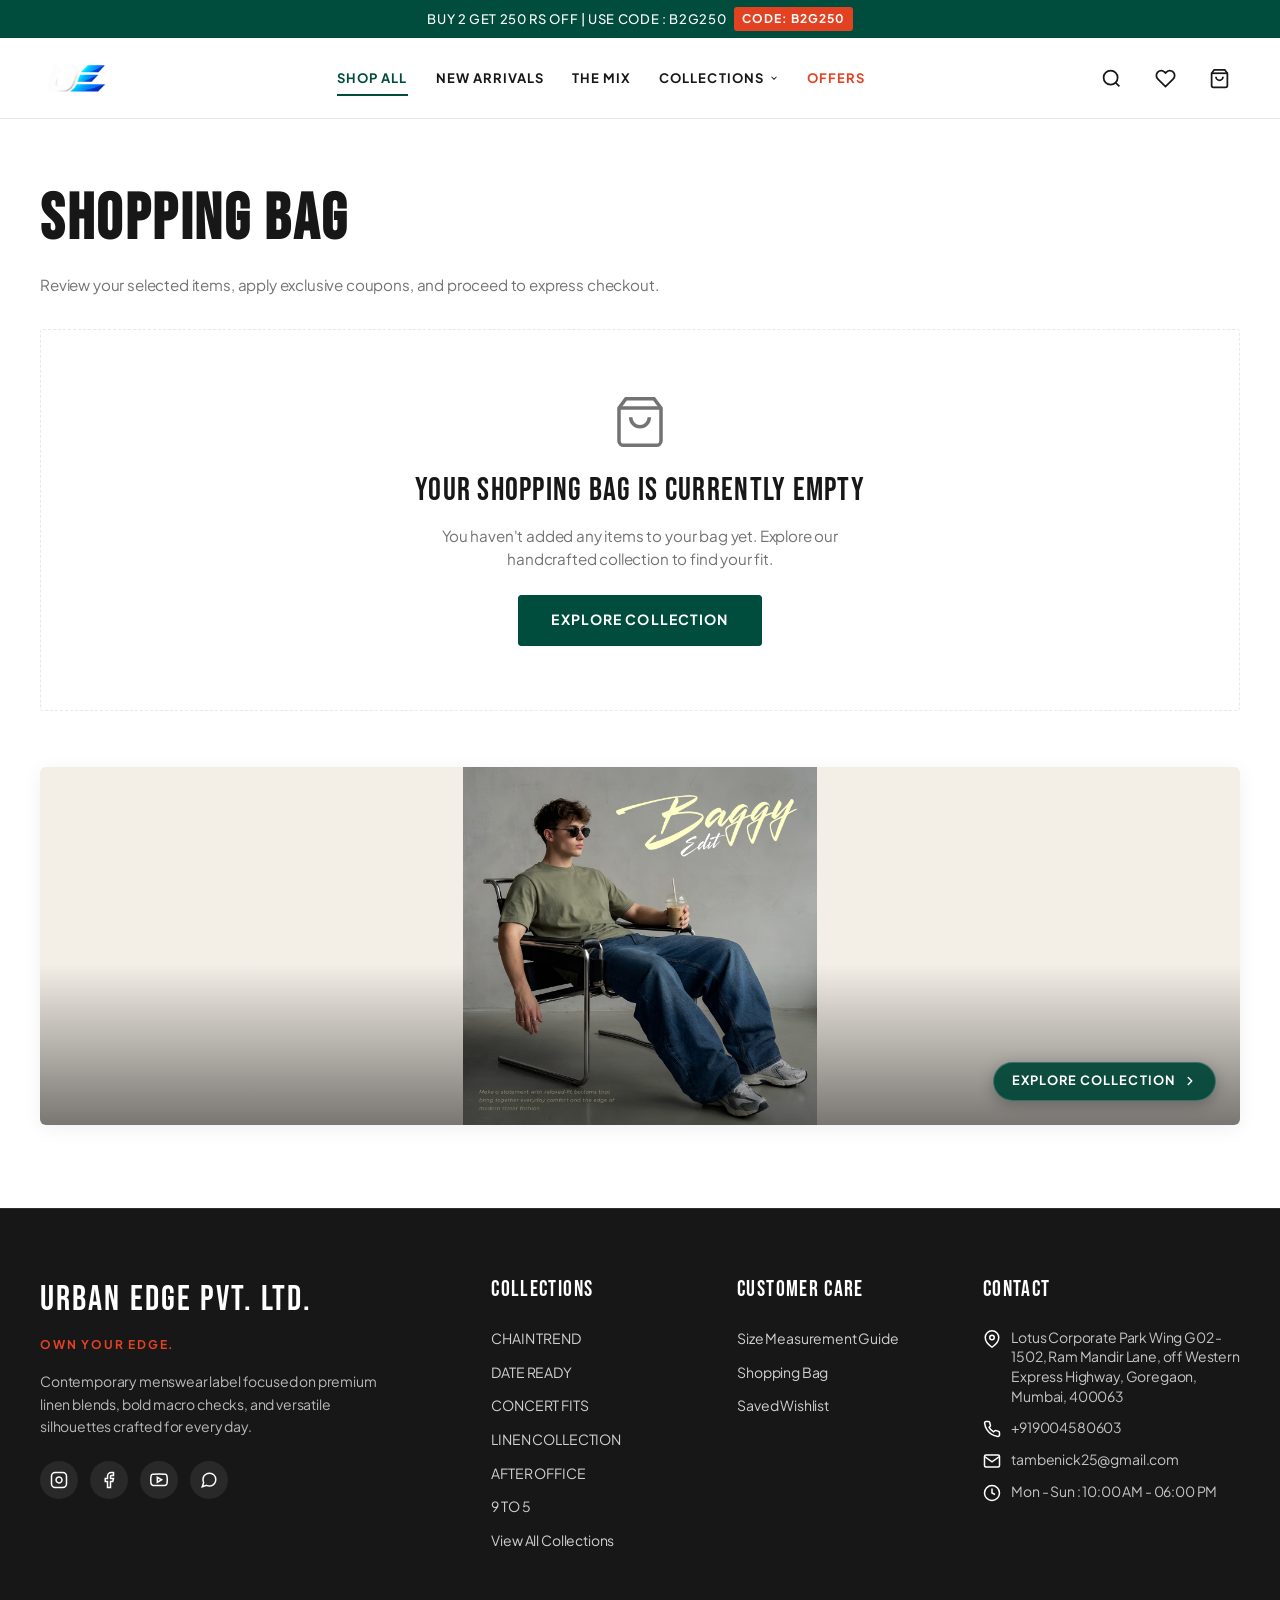
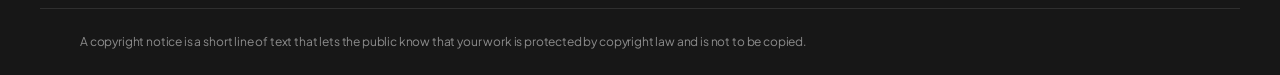
==== commit 475de652: "HTML Push" ====
--- a/cart.html
+++ b/cart.html
@@ -263,6 +263,471 @@
   </div>
 
   <!-- Scripts -->
+    <!-- Embedded Offline / Local Fallback Configuration (guarantees zero CORS failures when opened via file://) -->
+  <script id="bandhan-embedded-config" type="application/json">
+{
+  "currentCount": 46,
+  "timestamp": "2026-10-27T14:01:05.171Z",
+  "data": {
+    "currentCount": 12,
+    "timestamp": "2026-10-26T12:36:10.882Z",
+    "brand": {
+      "brand_name": "UrbanEdge",
+      "brand_tagline": "Wear Your Edge",
+      "brand_logo": "https://raw.githubusercontent.com/Noblecompute/NobleApp_bandhan/main/media/file1.png"
+    },
+    "categories": [
+      {
+        "id": 1,
+        "category_name": "Home",
+        "category_image": "",
+        "link": ""
+      },
+      {
+        "id": 1792749763143,
+        "category_name": "CHAIN TREND",
+        "category_image": "https://raw.githubusercontent.com/Noblecompute/customapp-bandhan/main/media/file31.webp",
+        "link": "",
+        "cover_product_id": 1792753000001
+      },
+      {
+        "id": 1792749774692,
+        "category_name": "DATE READY",
+        "category_image": "https://raw.githubusercontent.com/Noblecompute/customapp-bandhan/main/media/file8.webp",
+        "link": "",
+        "cover_product_id": 1792749834198
+      },
+      {
+        "id": 1792749782402,
+        "category_name": "CONCERT FITS",
+        "category_image": "https://raw.githubusercontent.com/Noblecompute/customapp-bandhan/main/media/file14.webp",
+        "link": "",
+        "cover_product_id": 1792749954069
+      },
+      {
+        "id": 1792749796027,
+        "category_name": "LINEN COLLECTION",
+        "category_image": "https://raw.githubusercontent.com/Noblecompute/customapp-bandhan/main/media/file18.webp",
+        "link": "",
+        "cover_product_id": 1792750147622
+      },
+      {
+        "id": 1792749802244,
+        "category_name": "AFTER OFFICE",
+        "category_image": "https://raw.githubusercontent.com/Noblecompute/customapp-bandhan/main/media/file20.webp",
+        "link": "",
+        "cover_product_id": 1792753000003
+      },
+      {
+        "id": 1792749809721,
+        "category_name": "9 TO 5",
+        "category_image": "https://raw.githubusercontent.com/Noblecompute/customapp-bandhan/main/media/file24.webp",
+        "link": "",
+        "cover_product_id": 1792753000005
+      }
+    ],
+    "hero": [
+      {
+        "title": "",
+        "link": "",
+        "image": "https://raw.githubusercontent.com/Noblecompute/NobleApp_bandhan/main/media/file2.jpg",
+        "desktop_image": "https://raw.githubusercontent.com/Noblecompute/NobleApp_bandhan/main/media/file2.jpg",
+        "mobile_image": "https://raw.githubusercontent.com/Noblecompute/NobleApp_bandhan/main/media/file3.jpg",
+        "desktop_fit_mode": "contain",
+        "mobile_fit_mode": "contain",
+        "view_mode": "auto",
+        "category": "Home"
+      },
+      {
+        "title": "",
+        "link": "",
+        "image": "https://raw.githubusercontent.com/Noblecompute/NobleApp_bandhan/main/media/file4.jpg",
+        "desktop_image": "https://raw.githubusercontent.com/Noblecompute/NobleApp_bandhan/main/media/file4.jpg",
+        "mobile_image": "https://raw.githubusercontent.com/Noblecompute/NobleApp_bandhan/main/media/file5.jpg",
+        "desktop_fit_mode": "contain",
+        "mobile_fit_mode": "contain",
+        "view_mode": "auto",
+        "category": "Home"
+      },
+      {
+        "title": "",
+        "link": "",
+        "image": "https://raw.githubusercontent.com/Noblecompute/NobleApp_bandhan/main/media/file6.jpg",
+        "desktop_image": "https://raw.githubusercontent.com/Noblecompute/NobleApp_bandhan/main/media/file6.jpg",
+        "mobile_image": "https://raw.githubusercontent.com/Noblecompute/NobleApp_bandhan/main/media/file7.jpg",
+        "desktop_fit_mode": "contain",
+        "mobile_fit_mode": "contain",
+        "view_mode": "auto",
+        "category": "Home"
+      }
+    ],
+    "instagram": [],
+    "news": [
+      {
+        "headline": "Buy 2 Get 250 Rs Off | Use Code : B2G250",
+        "link": ""
+      },
+      {
+        "headline": "Flat 10% OFF on your 1st Order | Use Code : FIRST10",
+        "link": ""
+      },
+      {
+        "headline": "Buy 3 Get 500 Rs Off | Use Code",
+        "link": ""
+      }
+    ],
+    "story": [],
+    "topics": [
+      {
+        "id": 1793108390218,
+        "topic_name": "",
+        "topic_image": "https://raw.githubusercontent.com/Noblecompute/NobleApp_bandhan/main/media/file8.jpg",
+        "image": "https://raw.githubusercontent.com/Noblecompute/NobleApp_bandhan/main/media/file8.jpg",
+        "desktop_image": "https://raw.githubusercontent.com/Noblecompute/NobleApp_bandhan/main/media/file8.jpg",
+        "mobile_image": "",
+        "desktop_fit_mode": "contain",
+        "mobile_fit_mode": "contain",
+        "view_mode": "auto",
+        "category": "",
+        "link": ""
+      },
+      {
+        "id": 1793108418117,
+        "topic_name": "",
+        "topic_image": "https://raw.githubusercontent.com/Noblecompute/NobleApp_bandhan/main/media/file9.jpg",
+        "image": "https://raw.githubusercontent.com/Noblecompute/NobleApp_bandhan/main/media/file9.jpg",
+        "desktop_image": "https://raw.githubusercontent.com/Noblecompute/NobleApp_bandhan/main/media/file9.jpg",
+        "mobile_image": "",
+        "desktop_fit_mode": "contain",
+        "mobile_fit_mode": "contain",
+        "view_mode": "auto",
+        "category": "",
+        "link": ""
+      },
+      {
+        "id": 1793109552643,
+        "topic_name": "",
+        "topic_image": "https://raw.githubusercontent.com/Noblecompute/NobleApp_bandhan/main/media/file10.jpg",
+        "image": "https://raw.githubusercontent.com/Noblecompute/NobleApp_bandhan/main/media/file10.jpg",
+        "desktop_image": "https://raw.githubusercontent.com/Noblecompute/NobleApp_bandhan/main/media/file10.jpg",
+        "mobile_image": "",
+        "desktop_fit_mode": "contain",
+        "mobile_fit_mode": "contain",
+        "view_mode": "auto",
+        "category": "",
+        "link": ""
+      },
+      {
+        "id": 1793109552807,
+        "topic_name": "",
+        "topic_image": "https://raw.githubusercontent.com/Noblecompute/NobleApp_bandhan/main/media/file11.jpg",
+        "image": "https://raw.githubusercontent.com/Noblecompute/NobleApp_bandhan/main/media/file11.jpg",
+        "desktop_image": "https://raw.githubusercontent.com/Noblecompute/NobleApp_bandhan/main/media/file11.jpg",
+        "mobile_image": "",
+        "desktop_fit_mode": "contain",
+        "mobile_fit_mode": "contain",
+        "view_mode": "auto",
+        "category": "",
+        "link": ""
+      },
+      {
+        "id": 1793109606390,
+        "topic_name": "",
+        "topic_image": "https://raw.githubusercontent.com/Noblecompute/NobleApp_bandhan/main/media/file12.jpg",
+        "image": "https://raw.githubusercontent.com/Noblecompute/NobleApp_bandhan/main/media/file12.jpg",
+        "desktop_image": "https://raw.githubusercontent.com/Noblecompute/NobleApp_bandhan/main/media/file12.jpg",
+        "mobile_image": "",
+        "desktop_fit_mode": "contain",
+        "mobile_fit_mode": "contain",
+        "view_mode": "auto",
+        "category": "",
+        "link": ""
+      }
+    ],
+    "footer": {
+      "footer_company": "URBAN EDGE Pvt. Ltd.",
+      "footer_address": "Lotus Corporate Park Wing G02 - 1502, Ram Mandir Lane, off Western Express Highway, Goregaon, Mumbai, 400063",
+      "footer_phone": "+919004580603",
+      "footer_email": "tambenick25@gmail.com",
+      "footer_hours": "Mon - Sun : 10:00 AM - 06:00 PM",
+      "footer_copyright": "A copyright notice is a short line of text that lets the public know that your work is protected by copyright law and is not to be copied.",
+      "footer_tagline": "Own Your Edge.",
+      "company_links": [],
+      "policy_links": [],
+      "social_links": {
+        "facebook": "https://www.facebook.com/powerlookofficial",
+        "instagram": "https://www.instagram.com/powerlookofficial",
+        "youtube": "https://www.youtube.com/@powerlook6252",
+        "whatsapp": "https://wa.me/919004580603",
+        "twitter": "https://www.powerlook.in/"
+      }
+    },
+    "subpages": [
+      {
+        "id": 1792749834198,
+        "name": "Yellow Macro Checks Shirt",
+        "category": "DATE READY",
+        "price": "1999",
+        "discount_price": "1599",
+        "description": "Yellow Macro Checks Shirt featuring a bold check pattern for a stylish, modern look. Perfect for casual outings and everyday wear.",
+        "photos": [
+          "https://raw.githubusercontent.com/Noblecompute/customapp-bandhan/main/media/file8.webp",
+          "https://raw.githubusercontent.com/Noblecompute/customapp-bandhan/main/media/file9.webp",
+          "https://raw.githubusercontent.com/Noblecompute/customapp-bandhan/main/media/file10.webp"
+        ],
+        "is_category_cover": true,
+        "is_showcase": true,
+        "is_new_arrival": false,
+        "is_mix": true,
+        "is_enabled": true
+      },
+      {
+        "id": 1792749937780,
+        "name": "Yellow Macro Checks Shirt",
+        "category": "CONCERT FITS",
+        "price": "1999",
+        "discount_price": "1599",
+        "description": "Yellow Macro Checks Shirt featuring a bold check pattern for a stylish, modern look. Perfect for casual outings and everyday wear.",
+        "photos": [
+          "https://raw.githubusercontent.com/Noblecompute/customapp-bandhan/main/media/file11.webp",
+          "https://raw.githubusercontent.com/Noblecompute/customapp-bandhan/main/media/file12.webp",
+          "https://raw.githubusercontent.com/Noblecompute/customapp-bandhan/main/media/file13.webp"
+        ],
+        "is_category_cover": false,
+        "is_showcase": false,
+        "is_new_arrival": false,
+        "is_mix": false,
+        "is_enabled": true
+      },
+      {
+        "id": 1792749954069,
+        "name": "Light Blue Linen Blend Overshirt",
+        "category": "CONCERT FITS",
+        "price": "1999",
+        "discount_price": "1599",
+        "description": "Light Blue Linen Blend Shirt featuring a clean, elegant design for a fresh and sophisticated look. Perfect for casual outings and everyday wear.",
+        "photos": [
+          "https://raw.githubusercontent.com/Noblecompute/customapp-bandhan/main/media/file14.webp",
+          "https://raw.githubusercontent.com/Noblecompute/customapp-bandhan/main/media/file15.webp",
+          "https://raw.githubusercontent.com/Noblecompute/customapp-bandhan/main/media/file16.webp",
+          "https://raw.githubusercontent.com/Noblecompute/customapp-bandhan/main/media/file17.webp"
+        ],
+        "is_category_cover": true,
+        "is_showcase": true,
+        "is_new_arrival": true,
+        "is_mix": false,
+        "is_enabled": true
+      },
+      {
+        "id": 1792750147622,
+        "name": "Brown Embroidered Patch Linen Blend Shirt",
+        "category": "LINEN COLLECTION",
+        "price": "1999",
+        "discount_price": "1099",
+        "description": "Brown Linen Blend Shirt featuring stylish embroidered patches for a premium, modern look. Perfect for casual outings and everyday wear.",
+        "photos": [
+          "https://raw.githubusercontent.com/Noblecompute/customapp-bandhan/main/media/file18.webp",
+          "https://raw.githubusercontent.com/Noblecompute/customapp-bandhan/main/media/file19.webp",
+          "https://raw.githubusercontent.com/Noblecompute/customapp-bandhan/main/media/file20.webp",
+          "https://raw.githubusercontent.com/Noblecompute/customapp-bandhan/main/media/file21.webp",
+          "https://raw.githubusercontent.com/Noblecompute/customapp-bandhan/main/media/file22.jpg",
+          "https://raw.githubusercontent.com/Noblecompute/customapp-bandhan/main/media/file23.webp"
+        ],
+        "is_category_cover": true,
+        "is_showcase": true,
+        "is_new_arrival": true,
+        "is_mix": false,
+        "is_enabled": true
+      },
+      {
+        "id": 1792750148998,
+        "name": "Brown Linen Blend Embroidery Shirt",
+        "category": "DATE READY",
+        "price": "1599",
+        "discount_price": "1500",
+        "description": "Light Blue Linen Blend Shirt featuring a clean, elegant design for a fresh and sophisticated look. Perfect for casual outings and everyday wear.",
+        "photos": [
+          "https://raw.githubusercontent.com/Noblecompute/customapp-bandhan/main/media/file24.webp",
+          "https://raw.githubusercontent.com/Noblecompute/customapp-bandhan/main/media/file25.webp",
+          "https://raw.githubusercontent.com/Noblecompute/customapp-bandhan/main/media/file26.webp",
+          "https://raw.githubusercontent.com/Noblecompute/customapp-bandhan/main/media/file27.webp",
+          "https://raw.githubusercontent.com/Noblecompute/customapp-bandhan/main/media/file28.webp",
+          "https://raw.githubusercontent.com/Noblecompute/customapp-bandhan/main/media/file29.webp",
+          "https://raw.githubusercontent.com/Noblecompute/customapp-bandhan/main/media/file30.webp"
+        ],
+        "is_category_cover": false,
+        "is_showcase": false,
+        "is_new_arrival": false,
+        "is_mix": false,
+        "is_enabled": true
+      },
+      {
+        "id": 1792750149230,
+        "name": "Blue Printed Stripe Shirt",
+        "category": "LINEN COLLECTION",
+        "price": "1599",
+        "discount_price": "1499",
+        "description": "Blue Printed Stripe Shirt featuring a modern striped pattern for a smart, stylish look. Perfect for casual outings and everyday wear.",
+        "photos": [
+          "https://raw.githubusercontent.com/Noblecompute/customapp-bandhan/main/media/file32.webp",
+          "https://raw.githubusercontent.com/Noblecompute/customapp-bandhan/main/media/file33.webp",
+          "https://raw.githubusercontent.com/Noblecompute/customapp-bandhan/main/media/file34.webp",
+          "https://raw.githubusercontent.com/Noblecompute/customapp-bandhan/main/media/file35.webp",
+          "https://raw.githubusercontent.com/Noblecompute/customapp-bandhan/main/media/file36.webp"
+        ],
+        "is_category_cover": false,
+        "is_showcase": false,
+        "is_new_arrival": false,
+        "is_mix": false,
+        "is_enabled": true
+      },
+      {
+        "id": 1792752146464,
+        "name": "Blue Printed Stripe Shirt",
+        "category": "DATE READY",
+        "price": "1599",
+        "discount_price": "1499",
+        "description": "Blue Printed Stripe Shirt featuring a modern striped pattern for a smart, stylish look. Perfect for casual outings and everyday wear.",
+        "photos": [
+          "https://raw.githubusercontent.com/Noblecompute/customapp-bandhan/main/media/file37.webp",
+          "https://raw.githubusercontent.com/Noblecompute/customapp-bandhan/main/media/file38.webp",
+          "https://raw.githubusercontent.com/Noblecompute/customapp-bandhan/main/media/file39.webp",
+          "https://raw.githubusercontent.com/Noblecompute/customapp-bandhan/main/media/file40.webp",
+          "https://raw.githubusercontent.com/Noblecompute/customapp-bandhan/main/media/file41.webp"
+        ],
+        "is_category_cover": true,
+        "is_showcase": true,
+        "is_new_arrival": true,
+        "is_mix": true,
+        "is_enabled": true
+      },
+      {
+        "id": 1792753000001,
+        "name": "Heavyweight Cuban Chain Overshirt",
+        "category": "CHAIN TREND",
+        "price": "2299",
+        "discount_price": "1699",
+        "description": "Heavyweight relaxed overshirt featuring bespoke metallic chain detailing and reinforced dual chest pockets.",
+        "photos": [
+          "https://raw.githubusercontent.com/Noblecompute/customapp-bandhan/main/media/file31.webp",
+          "https://raw.githubusercontent.com/Noblecompute/customapp-bandhan/main/media/file32.webp",
+          "https://raw.githubusercontent.com/Noblecompute/customapp-bandhan/main/media/file33.webp"
+        ],
+        "is_category_cover": true,
+        "is_showcase": true,
+        "is_new_arrival": true,
+        "is_mix": true,
+        "is_enabled": true
+      },
+      {
+        "id": 1792753000002,
+        "name": "Urban Street Accent Cargo Shirt",
+        "category": "CHAIN TREND",
+        "price": "2499",
+        "discount_price": "1899",
+        "description": "Industrial-inspired utility shirt with metal accents, relaxed drop shoulders, and durable cotton canvas weave.",
+        "photos": [
+          "https://raw.githubusercontent.com/Noblecompute/customapp-bandhan/main/media/file34.webp",
+          "https://raw.githubusercontent.com/Noblecompute/customapp-bandhan/main/media/file35.webp",
+          "https://raw.githubusercontent.com/Noblecompute/customapp-bandhan/main/media/file36.webp"
+        ],
+        "is_category_cover": false,
+        "is_showcase": true,
+        "is_new_arrival": false,
+        "is_mix": true,
+        "is_enabled": true
+      },
+      {
+        "id": 1792753000003,
+        "name": "Midnight Textured Knit Overshirt",
+        "category": "AFTER OFFICE",
+        "price": "2199",
+        "discount_price": "1599",
+        "description": "Soft-touch textured waffle knit designed for seamless transition from work hours to evening social gatherings.",
+        "photos": [
+          "https://raw.githubusercontent.com/Noblecompute/customapp-bandhan/main/media/file20.webp",
+          "https://raw.githubusercontent.com/Noblecompute/customapp-bandhan/main/media/file21.webp",
+          "https://raw.githubusercontent.com/Noblecompute/customapp-bandhan/main/media/file22.jpg"
+        ],
+        "is_category_cover": true,
+        "is_showcase": true,
+        "is_new_arrival": true,
+        "is_mix": true,
+        "is_enabled": true
+      },
+      {
+        "id": 1792753000004,
+        "name": "Minimalist Camp Collar Evening Shirt",
+        "category": "AFTER OFFICE",
+        "price": "2399",
+        "discount_price": "1799",
+        "description": "Clean camp collar silhouette cut from breathable rayon-linen blend with clean drape and effortless fluidity.",
+        "photos": [
+          "https://raw.githubusercontent.com/Noblecompute/customapp-bandhan/main/media/file27.webp",
+          "https://raw.githubusercontent.com/Noblecompute/customapp-bandhan/main/media/file28.webp",
+          "https://raw.githubusercontent.com/Noblecompute/customapp-bandhan/main/media/file29.webp"
+        ],
+        "is_category_cover": false,
+        "is_showcase": false,
+        "is_new_arrival": false,
+        "is_mix": true,
+        "is_enabled": true
+      },
+      {
+        "id": 1792753000005,
+        "name": "Contemporary Structured Workwear Shirt",
+        "category": "9 TO 5",
+        "price": "2499",
+        "discount_price": "1899",
+        "description": "Crisp executive workwear shirt with structured collar, breathable stretch weave, and tailored modern fit.",
+        "photos": [
+          "https://raw.githubusercontent.com/Noblecompute/customapp-bandhan/main/media/file24.webp",
+          "https://raw.githubusercontent.com/Noblecompute/customapp-bandhan/main/media/file25.webp",
+          "https://raw.githubusercontent.com/Noblecompute/customapp-bandhan/main/media/file26.webp"
+        ],
+        "is_category_cover": true,
+        "is_showcase": true,
+        "is_new_arrival": true,
+        "is_mix": false,
+        "is_enabled": true
+      },
+      {
+        "id": 1792753000006,
+        "name": "Refined Pinstripe Desk-to-Dinner Shirt",
+        "category": "9 TO 5",
+        "price": "2599",
+        "discount_price": "1999",
+        "description": "Subtle monochromatic pinstripes on premium combed poplin with crease-resistant finish.",
+        "photos": [
+          "https://raw.githubusercontent.com/Noblecompute/customapp-bandhan/main/media/file40.webp",
+          "https://raw.githubusercontent.com/Noblecompute/customapp-bandhan/main/media/file41.webp",
+          "https://raw.githubusercontent.com/Noblecompute/customapp-bandhan/main/media/file38.webp"
+        ],
+        "is_category_cover": false,
+        "is_showcase": false,
+        "is_new_arrival": true,
+        "is_mix": false,
+        "is_enabled": true
+      }
+    ],
+    "showcase": [],
+    "NewArrival": [],
+    "Mix": []
+  },
+  "filename": "2026-10-26-123610-configuration.json",
+  "userEmail": "nitikesh@tambnick25.onmicrosoft.com",
+  "userName": "nitikesh",
+  "organizationName": "Bandhan",
+  "organizationSlug": "bandhan",
+  "workspaceType": "organization",
+  "github": {
+    "repository": "https://github.com/Noblecompute/NobleApp_bandhan",
+    "branch": "main",
+    "publishedAt": "2026-10-27T14:01:22.948Z",
+    "mediaBaseUrl": "https://raw.githubusercontent.com/Noblecompute/NobleApp_bandhan/main/media/"
+  }
+}
+  </script>
   <script src="js/products.js"></script>
   <script src="js/cart.js"></script>
   <script src="js/wishlist.js"></script>
--- a/css/styles.css
+++ b/css/styles.css
@@ -696,6 +696,23 @@
   transform: scale(1);
 }
 
+.hero-media-wrap.fit-desktop-contain img {
+  object-fit: contain;
+}
+
+.hero-media-wrap.fit-desktop-cover img {
+  object-fit: cover;
+}
+
+@media (max-width: 768px) {
+  .hero-media-wrap.fit-mobile-contain img {
+    object-fit: contain;
+  }
+  .hero-media-wrap.fit-mobile-cover img {
+    object-fit: cover;
+  }
+}
+
 .hero-overlay-gradient {
   position: absolute;
   inset: 0;
@@ -1519,7 +1536,7 @@
   padding: 0 0.5rem;
 }
 
-/* Product Grid — Powerlook 4-Column Presentation */
+/* Product Grid — Powerlook 4-Column Presentation (2 cols on mobile, 4 cols on tablet & desktop) */
 .products-grid {
   display: grid;
   grid-template-columns: repeat(2, 1fr);
@@ -1528,12 +1545,6 @@
 
 @media (min-width: 768px) {
   .products-grid {
-    grid-template-columns: repeat(3, 1fr);
-  }
-}
-
-@media (min-width: 1024px) {
-  .products-grid {
     grid-template-columns: repeat(4, 1fr);
   }
 }
@@ -1546,15 +1557,15 @@
   position: relative;
   border-radius: var(--border-radius-sm, 6px);
   overflow: hidden;
-  background-color: var(--color-charcoal);
-  box-shadow: 0 4px 20px rgba(0, 0, 0, 0.08);
+  background-color: var(--color-warm-ivory, #f9ebd7);
+  box-shadow: 0 4px 20px rgba(0, 0, 0, 0.06);
   transition: transform 0.3s cubic-bezier(0.25, 1, 0.5, 1), box-shadow 0.3s cubic-bezier(0.25, 1, 0.5, 1);
 }
 
 .topic-campaign-card.grid-break {
   grid-column: 1 / -1;
   width: 100%;
-  margin: clamp(1rem, 2vw, 2.5rem) 0;
+  margin: clamp(1.25rem, 2.5vw, 2.5rem) 0;
 }
 
 .topic-campaign-card.category-header-banner {
@@ -1565,7 +1576,7 @@
 
 .topic-campaign-card:hover {
   transform: translateY(-2px);
-  box-shadow: 0 10px 30px rgba(0, 0, 0, 0.12);
+  box-shadow: 0 10px 30px rgba(0, 0, 0, 0.1);
 }
 
 .topic-banner-link {
@@ -1580,21 +1591,62 @@
 .topic-banner-media {
   position: relative;
   width: 100%;
-  background-color: #0b1210;
+  background-color: #f3eee6;
   overflow: hidden;
   display: flex;
   align-items: center;
   justify-content: center;
+}
+
+.responsive-picture {
+  display: block;
+  width: 100%;
+  height: 100%;
+}
+
+.responsive-picture img {
+  width: 100%;
+  height: 100%;
+  display: block;
+}
+
+.topic-banner-media .responsive-picture {
+  display: block;
+  width: 100%;
+  height: auto;
+}
+
+.topic-banner-media.fit-desktop-contain .topic-banner-img {
+  object-fit: contain;
+}
+
+.topic-banner-media.fit-desktop-cover .topic-banner-img {
+  object-fit: cover;
+}
+
+@media (max-width: 768px) {
+  .topic-banner-media.fit-mobile-contain .topic-banner-img {
+    object-fit: contain;
+  }
+  .topic-banner-media.fit-mobile-cover .topic-banner-img {
+    object-fit: cover;
+  }
 }
 
 .topic-banner-img {
   width: 100%;
   height: auto;
-  max-height: clamp(180px, 28vw, 320px);
+  max-height: clamp(200px, 28vw, 360px);
   object-fit: cover;
   object-position: center;
   display: block;
   transition: transform 0.6s cubic-bezier(0.25, 1, 0.5, 1), filter 0.3s ease;
+}
+
+@media (max-width: 768px) {
+  .topic-banner-img {
+    max-height: clamp(160px, 45vw, 260px);
+  }
 }
 
 .topic-campaign-card:hover .topic-banner-img {
